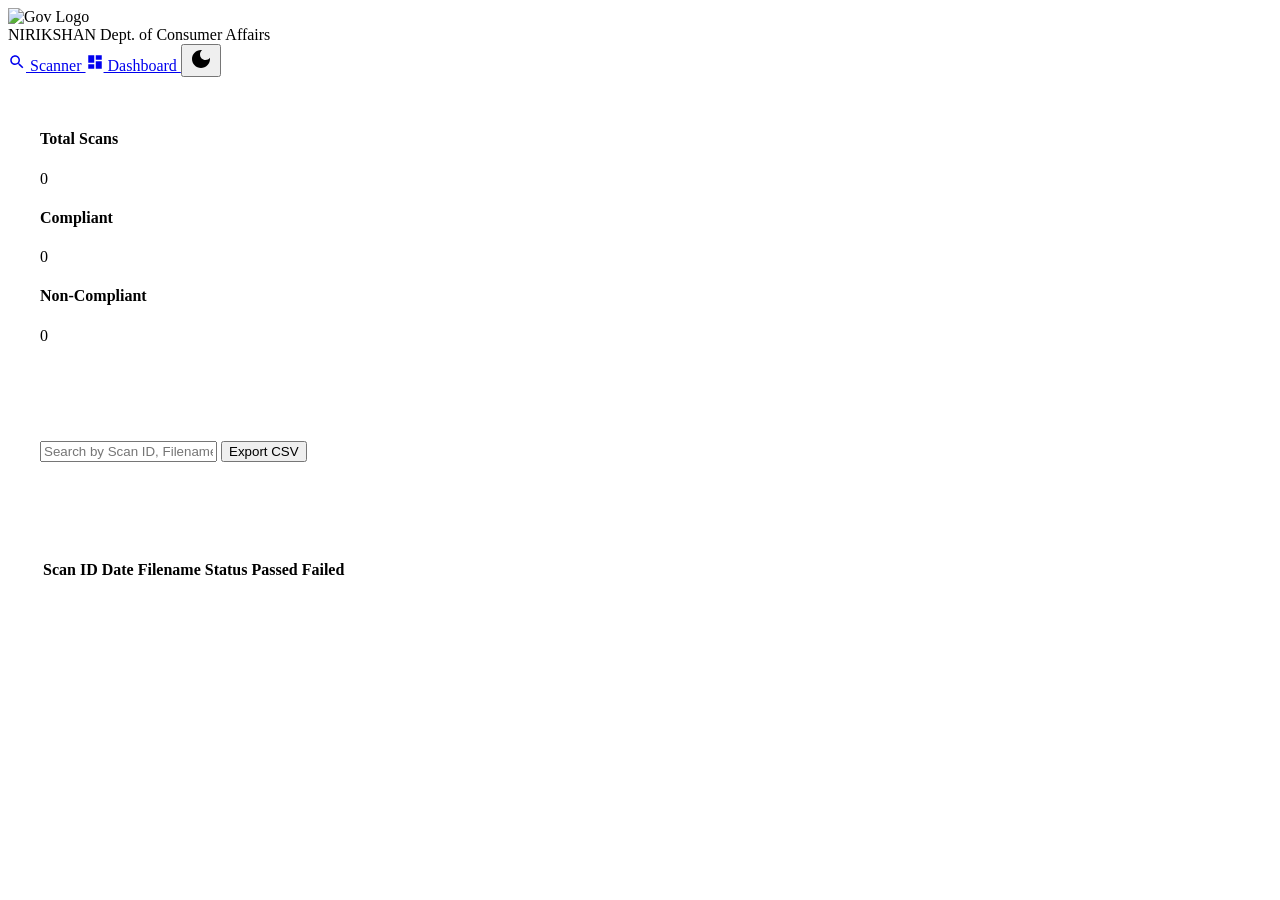
==== web/templates/dashboard.html @ 4156d09a "Update Nirikshan codebase with full working features, mobile support, and dark/light UI" ====
<!DOCTYPE html>
<html lang="en">
<head>
    <meta charset="UTF-8">
    <meta name="viewport" content="width=device-width, initial-scale=1.0">
    <title>NIRIKSHAN - Dashboard</title>
    <!-- Favicon -->
    <link rel="icon" type="image/svg+xml" href="data:image/svg+xml,<svg xmlns='http://www.w3.org/2000/svg' viewBox='0 0 24 24'><path fill='%2300f2fe' d='M12 1L3 5v6c0 5.55 3.84 10.74 9 12 5.16-1.26 9-6.45 9-12V5l-9-4zm-2 16l-4-4 1.41-1.41L10 14.17l6.59-6.59L18 9l-8 8z'/></svg>">
    <link rel="stylesheet" href="/static/css/styles.css">
</head>
<body>
    <!-- Abstract Background for Glassmorphism Depth -->
    <div class="bg-animation">
        <div class="blob blob-1"></div>
        <div class="blob blob-2"></div>
    </div>

    <nav class="navbar">
        <div class="brand-container">
            <img src="https://upload.wikimedia.org/wikipedia/commons/5/55/Emblem_of_India.svg" alt="Gov Logo" class="gov-logo">
            <div class="brand-text">
                <span class="brand-title">NIRIKSHAN</span>
                <span class="brand-subtitle">Dept. of Consumer Affairs</span>
            </div>
        </div>
        <div class="nav-links">
            <a href="/">
                <span class="icon"><svg width="18" height="18" fill="currentColor" viewBox="0 0 24 24"><path d="M15.5 14h-.79l-.28-.27C15.41 12.59 16 11.11 16 9.5 16 5.91 13.09 3 9.5 3S3 5.91 3 9.5 5.91 16 9.5 16c1.61 0 3.09-.59 4.23-1.57l.27.28v.79l5 4.99L20.49 19l-4.99-5zm-6 0C7.01 14 5 11.99 5 9.5S7.01 5 9.5 5 14 7.01 14 9.5 11.99 14 9.5 14z"/></svg></span> Scanner
            </a>
            <a href="/dashboard" class="active">
                <span class="icon"><svg width="18" height="18" fill="currentColor" viewBox="0 0 24 24"><path d="M3 13h8V3H3v10zm0 8h8v-6H3v6zm10 0h8V11h-8v10zm0-18v6h8V3h-8z"/></svg></span> Dashboard
            </a>
            <button id="theme-toggle" class="theme-toggle-btn" title="Toggle Theme">
                <svg id="moon-icon" width="24" height="24" fill="currentColor" viewBox="0 0 24 24"><path d="M12 3c-4.97 0-9 4.03-9 9s4.03 9 9 9 9-4.03 9-9c0-.46-.04-.92-.1-1.36-.98 1.37-2.58 2.26-4.4 2.26-3.03 0-5.5-2.47-5.5-5.5 0-1.82.89-3.42 2.26-4.4-.44-.06-.9-.1-1.36-.1z"/></svg>
                <svg id="sun-icon" width="24" height="24" fill="currentColor" viewBox="0 0 24 24" style="display:none;"><path d="M12 7c-2.76 0-5 2.24-5 5s2.24 5 5 5 5-2.24 5-5-2.24-5-5-5zM2 13h2c.55 0 1-.45 1-1s-.45-1-1-1H2c-.55 0-1 .45-1 1s.45 1 1 1zm18 0h2c.55 0 1-.45 1-1s-.45-1-1-1h-2c-.55 0-1 .45-1 1s.45 1 1 1zM11 2v2c0 .55.45 1 1 1s1-.45 1-1V2c0-.55-.45-1-1-1s-1 .45-1 1zm0 18v2c0 .55.45 1 1 1s1-.45 1-1v-2c0-.55-.45-1-1-1s-1 .45-1 1zM5.99 4.58c-.39-.39-1.03-.39-1.41 0-.39.39-.39 1.03 0 1.41l1.06 1.06c.39.39 1.03.39 1.41 0 .39-.39.39-1.03 0-1.41L5.99 4.58zm12.37 12.37c-.39-.39-1.03-.39-1.41 0-.39.39-.39 1.03 0 1.41l1.06 1.06c.39.39 1.03.39 1.41 0 .39-.39.39-1.03 0-1.41l-1.06-1.06zm1.06-10.96c.39-.39.39-1.03 0-1.41-.39-.39-1.03-.39-1.41 0l-1.06 1.06c-.39.39-.39 1.03 0 1.41.39.39 1.03.39 1.41 0l1.06-1.06zM7.05 18.36c.39-.39.39-1.03 0-1.41-.39-.39-1.03-.39-1.41 0l-1.06 1.06c-.39.39-.39 1.03 0 1.41.39.39 1.03.39 1.41 0l1.06-1.06z"/></svg>
            </button>
        </div>
    </nav>
    <script>
        const body = document.body;
        const moon = document.getElementById('moon-icon');
        const sun = document.getElementById('sun-icon');
        if (localStorage.getItem('theme') === 'dark') {
            body.classList.add('dark-mode');
            moon.style.display = 'none'; sun.style.display = 'block';
        }
        document.getElementById('theme-toggle').addEventListener('click', () => {
            body.classList.toggle('dark-mode');
            if (body.classList.contains('dark-mode')) {
                localStorage.setItem('theme', 'dark');
                moon.style.display = 'none'; sun.style.display = 'block';
            } else {
                localStorage.setItem('theme', 'light');
                moon.style.display = 'block'; sun.style.display = 'none';
            }
        });
    </script>

    <main class="container">
        <section class="dashboard-stats glass-panel" style="padding: 2rem; margin-bottom: 2rem;">
            <div class="stats-grid">
                <div class="stat-card">
                    <h4>Total Scans</h4>
                    <span id="total-scans">0</span>
                </div>
                <div class="stat-card success-card">
                    <h4>Compliant</h4>
                    <span id="compliant-count">0</span>
                </div>
                <div class="stat-card error-card">
                    <h4>Non-Compliant</h4>
                    <span id="non-compliant-count">0</span>
                </div>
            </div>
        </section>

        <section class="controls-section glass-panel" style="padding: 2rem; margin-bottom: 2rem;">
            <div class="search-bar">
                <input type="text" id="search-input" placeholder="Search by Scan ID, Filename, or Status...">
                <button type="button" class="btn primary-btn" id="export-btn">Export CSV</button>
            </div>
        </section>

        <section class="records-section glass-panel" style="padding: 2rem;">
            <table class="records-table">
                <thead>
                    <tr>
                        <th>Scan ID</th>
                        <th>Date</th>
                        <th>Filename</th>
                        <th>Status</th>
                        <th>Passed</th>
                        <th>Failed</th>
                    </tr>
                </thead>
                <tbody id="records-tbody"></tbody>
            </table>
        </section>
    </main>

    <script src="/static/js/dashboard.js"></script>
</body>
</html>
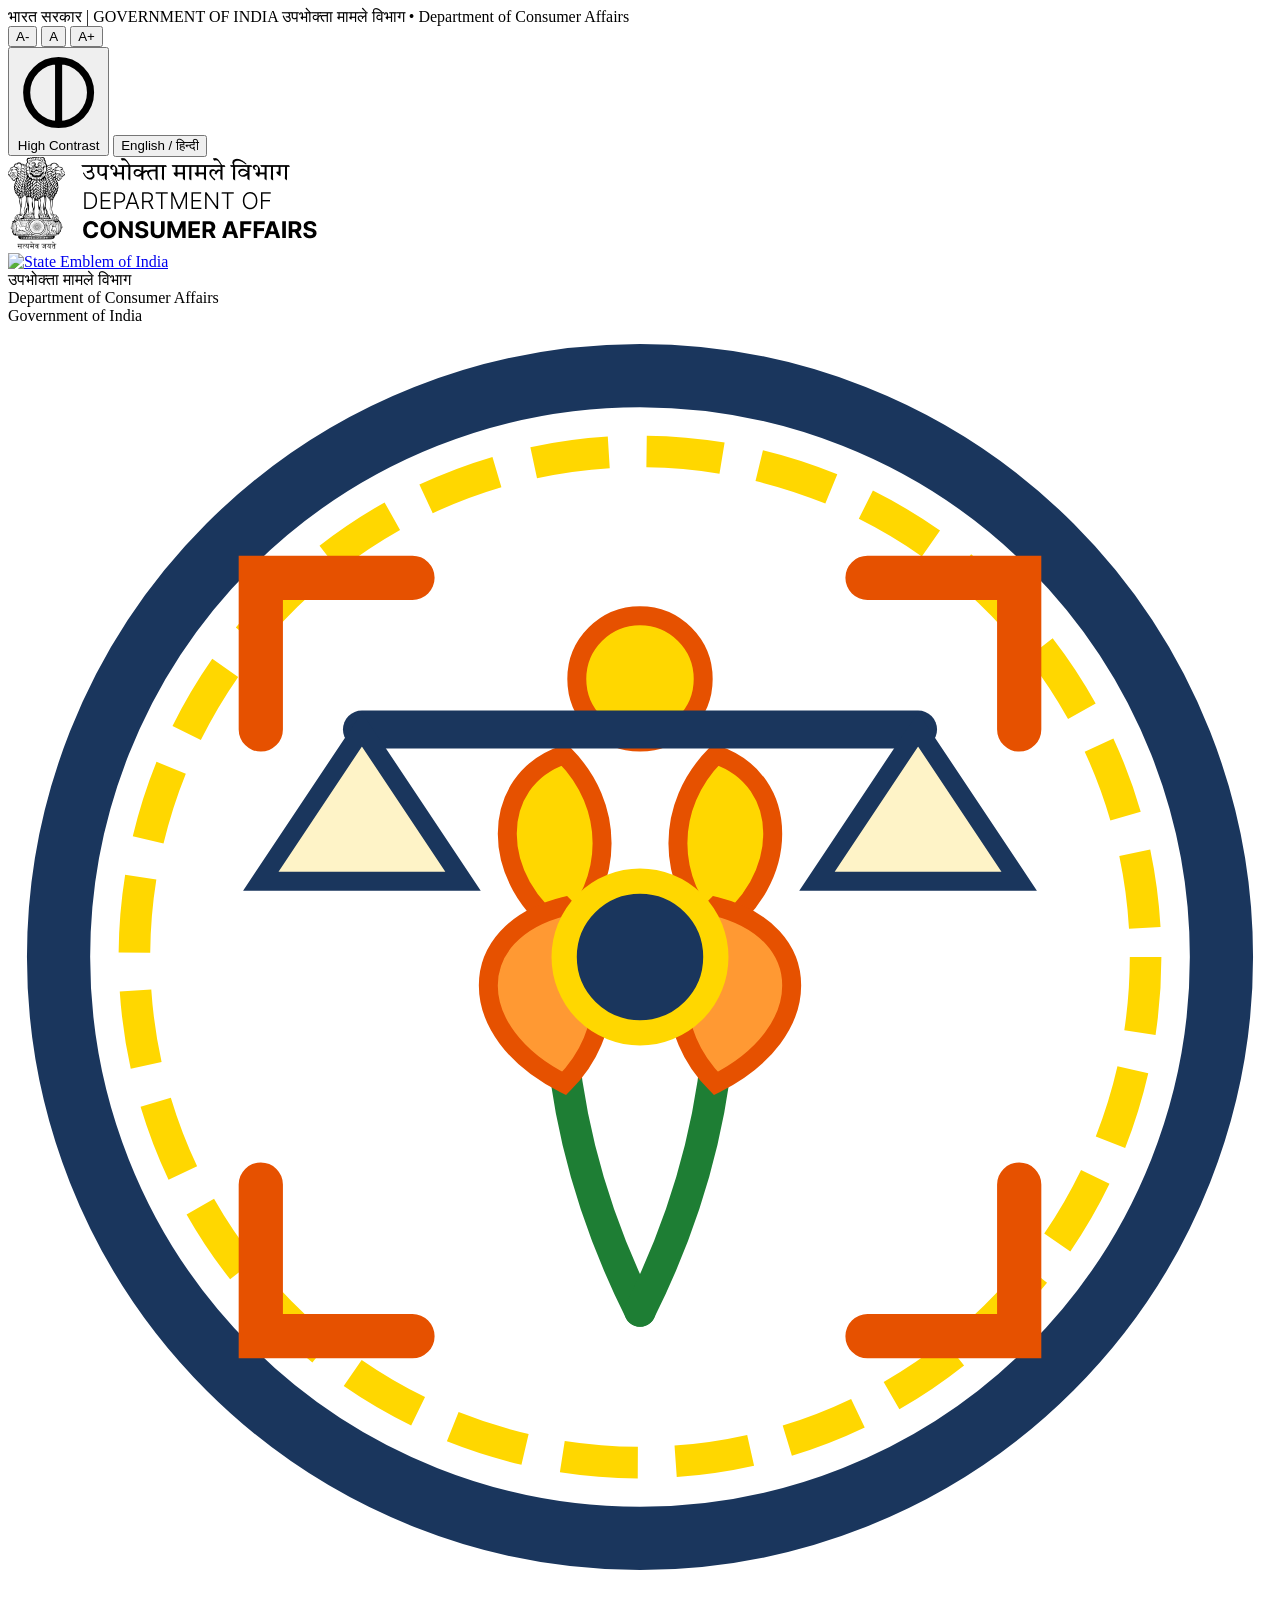
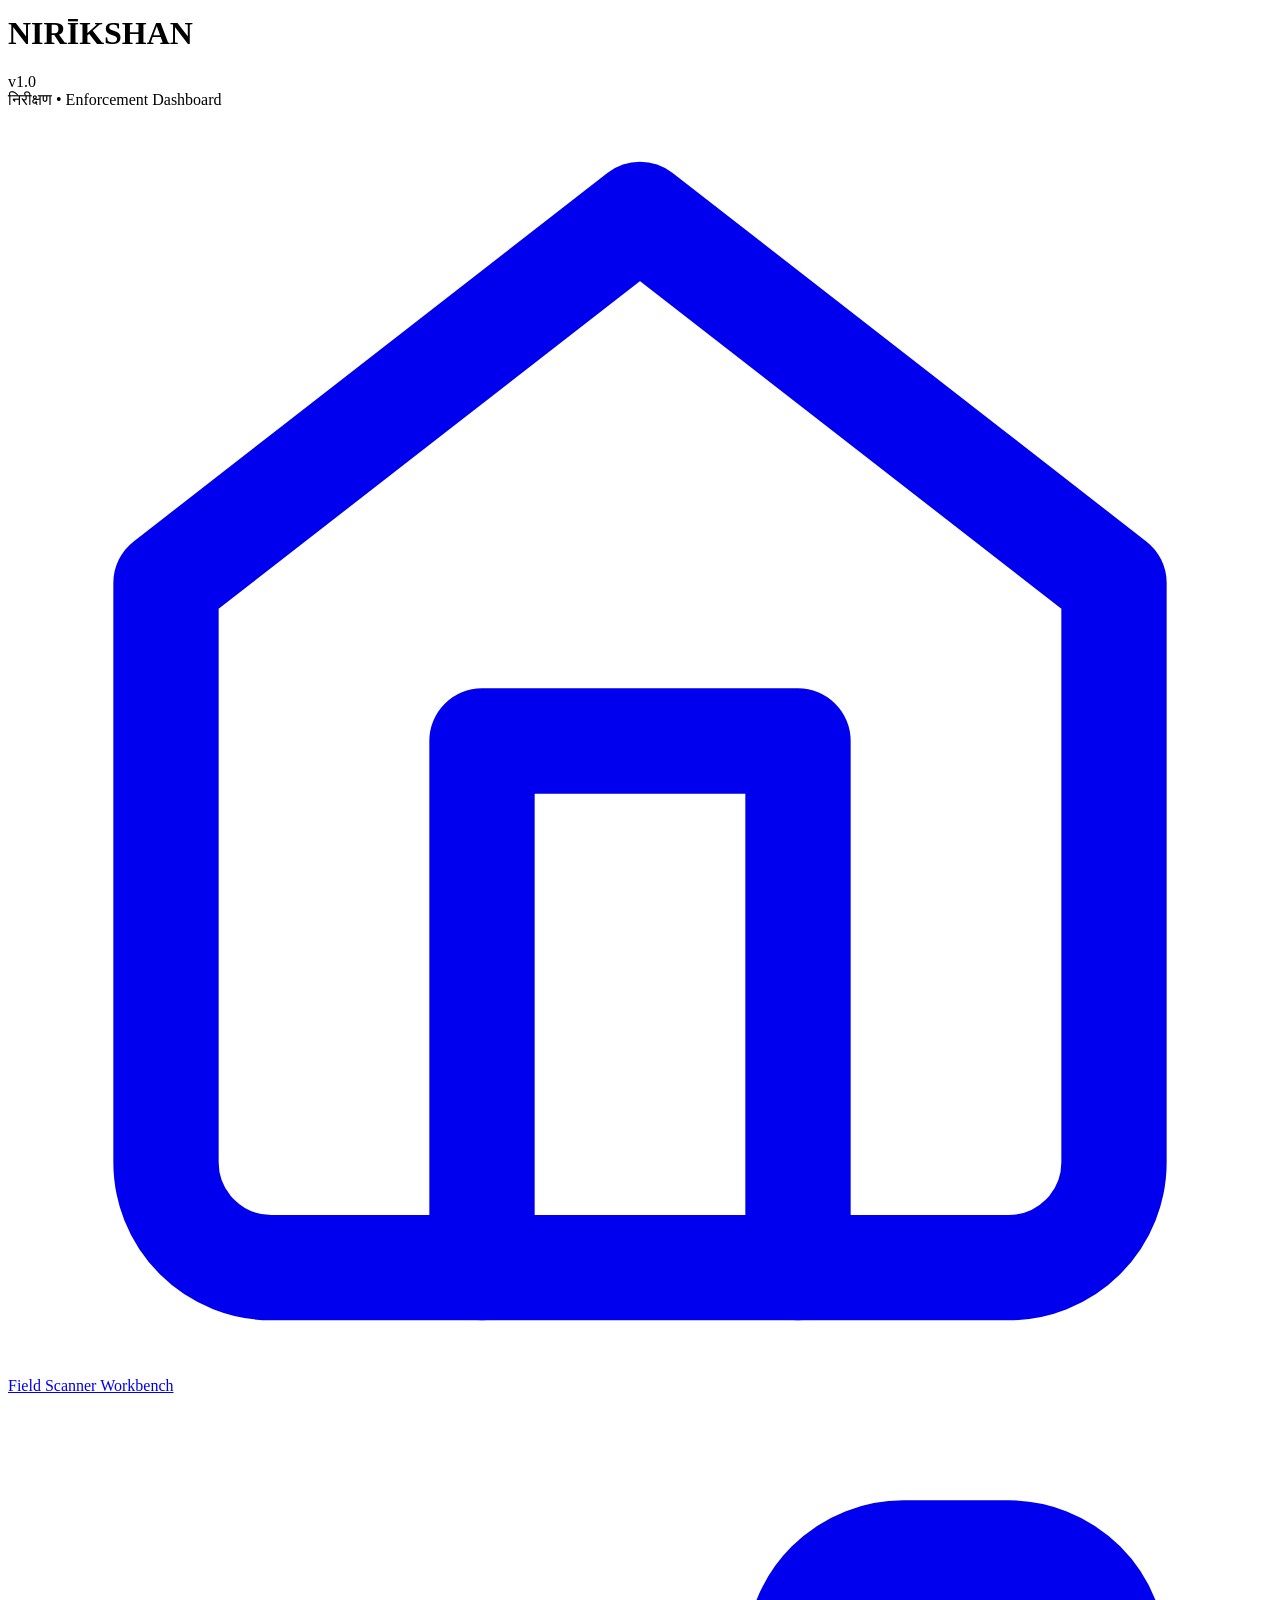
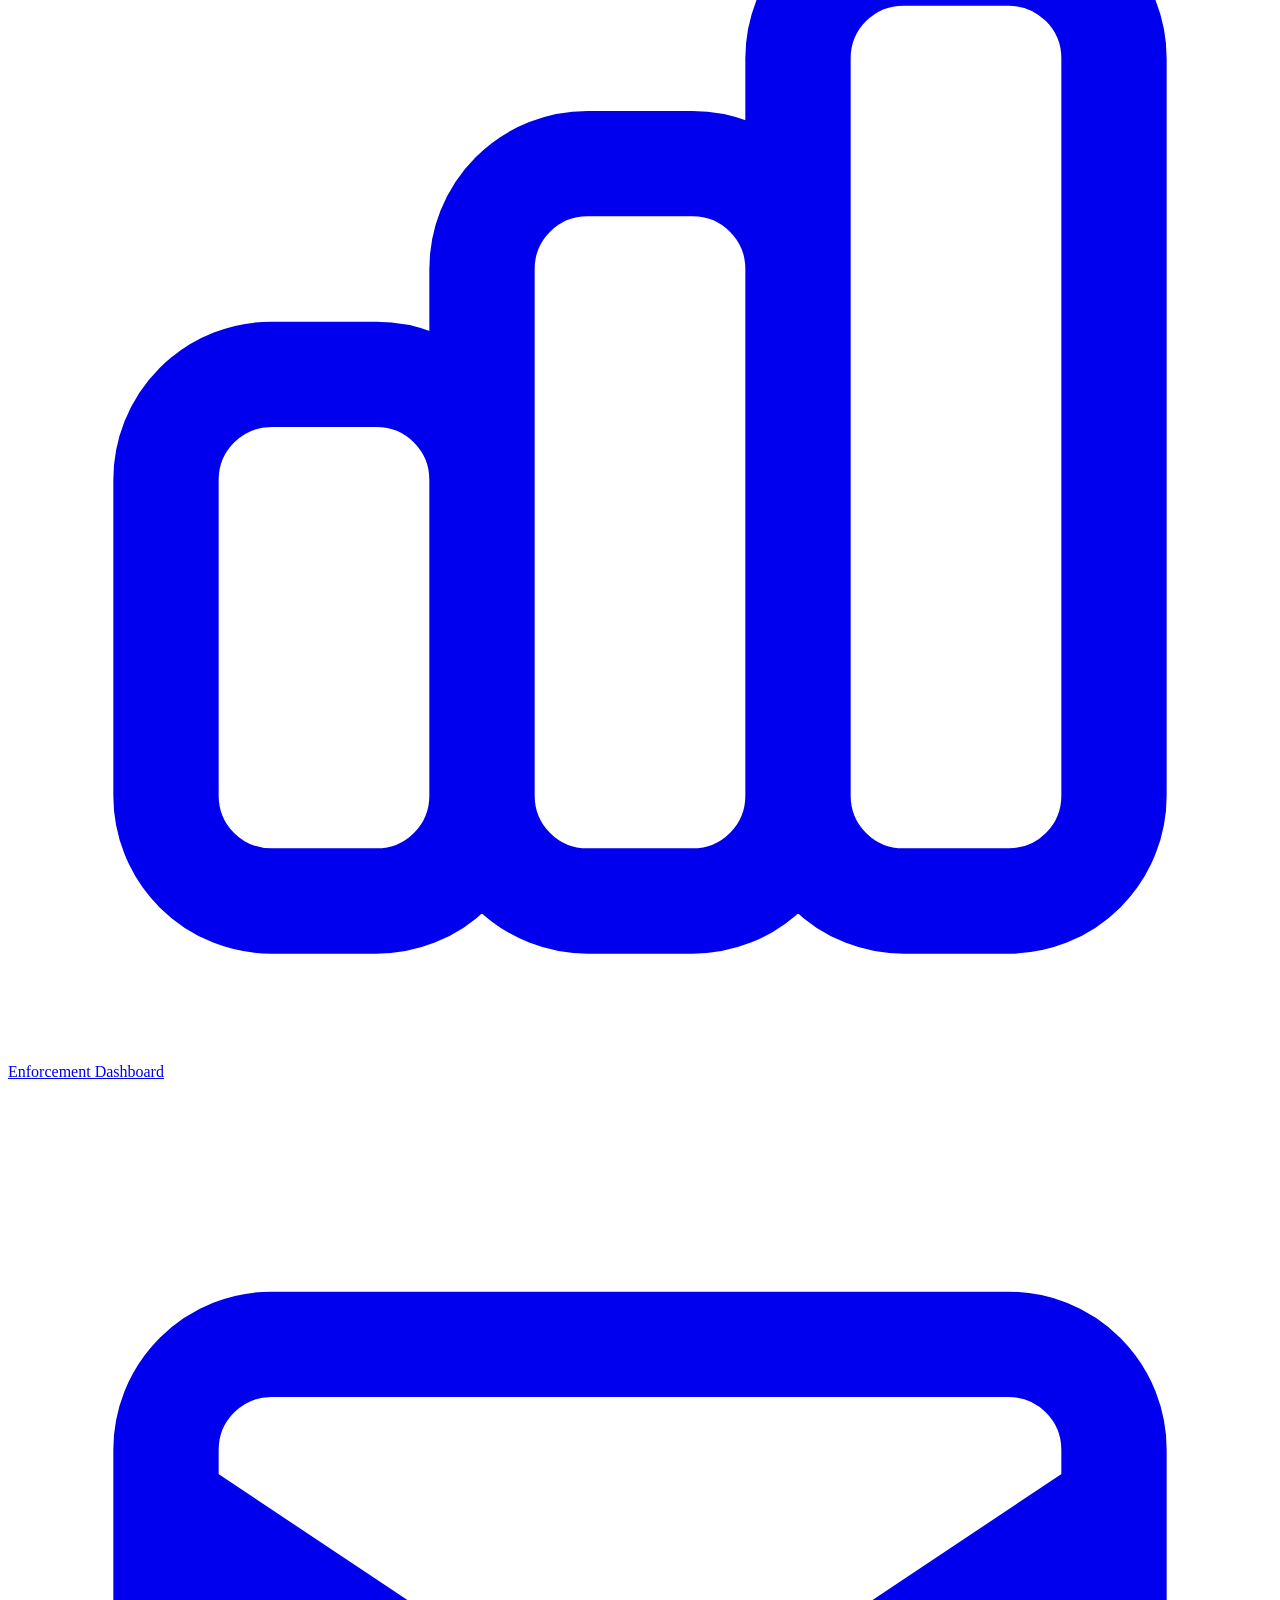
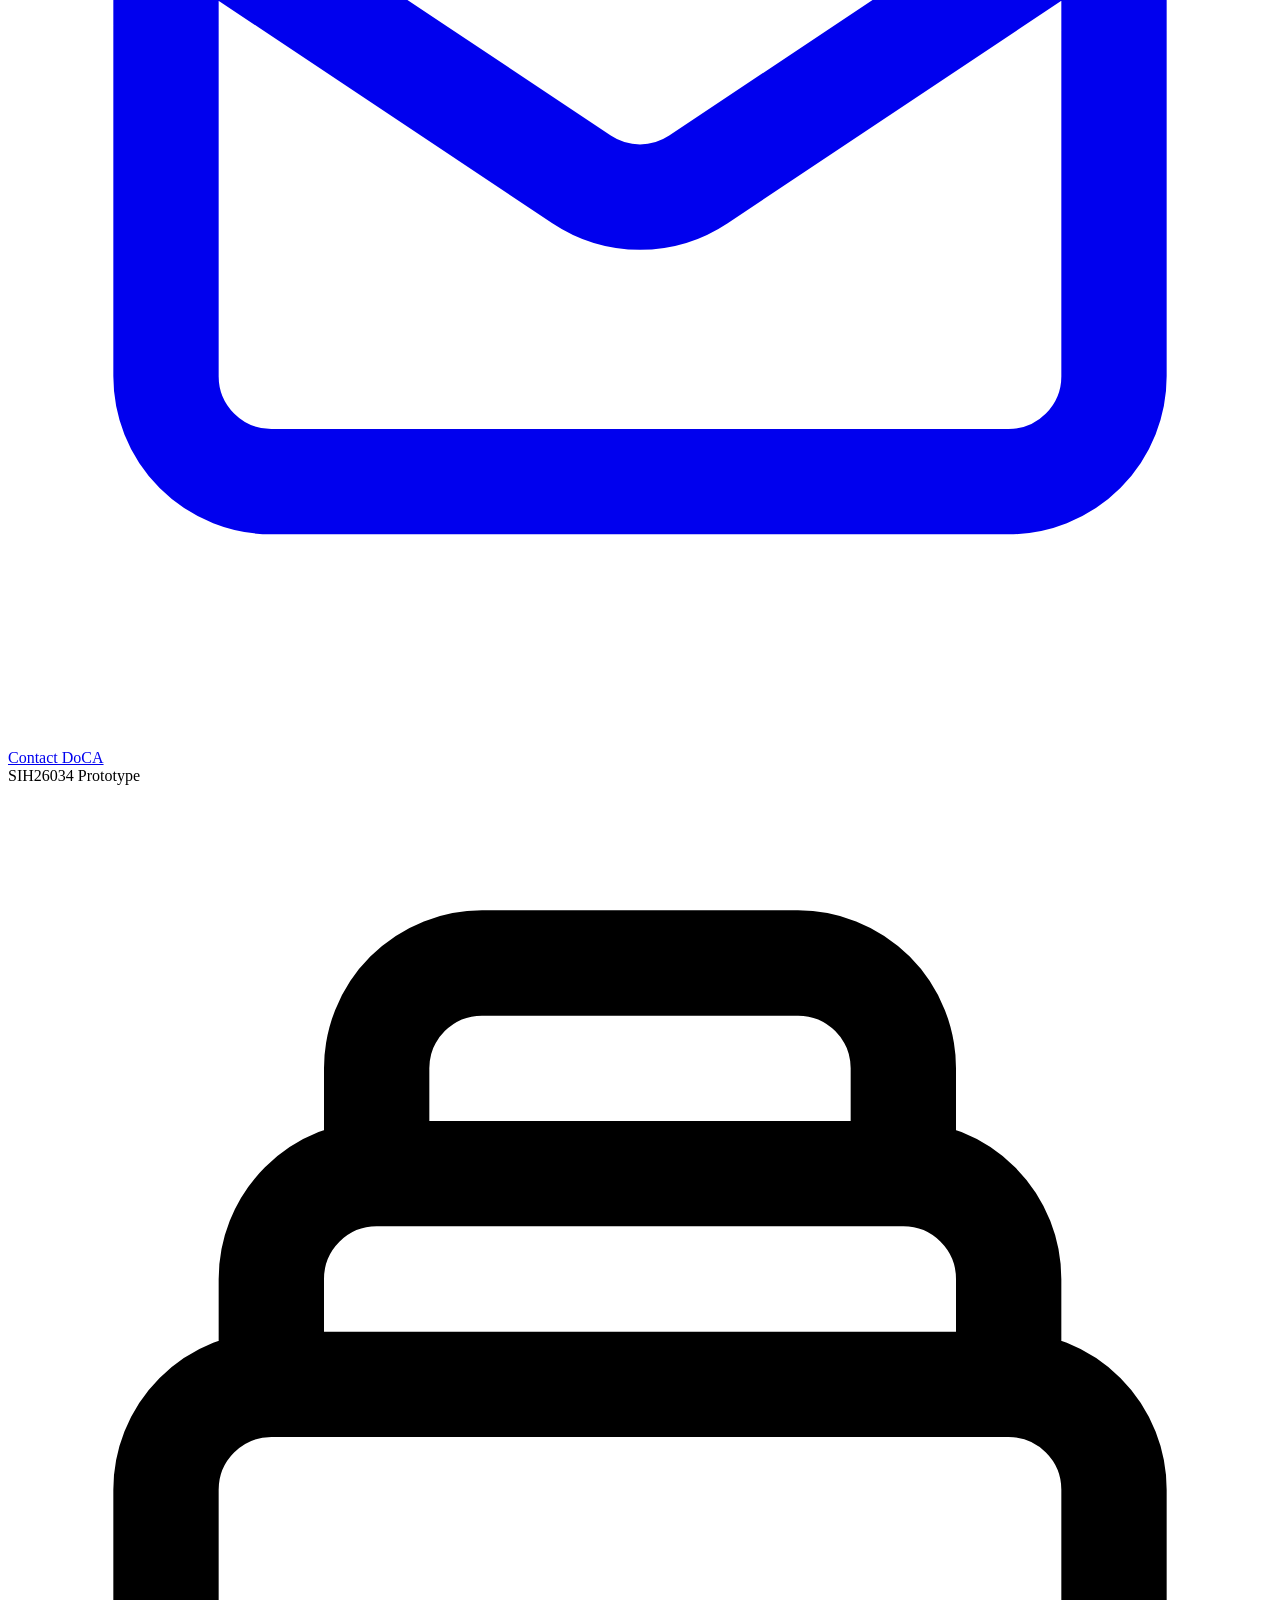
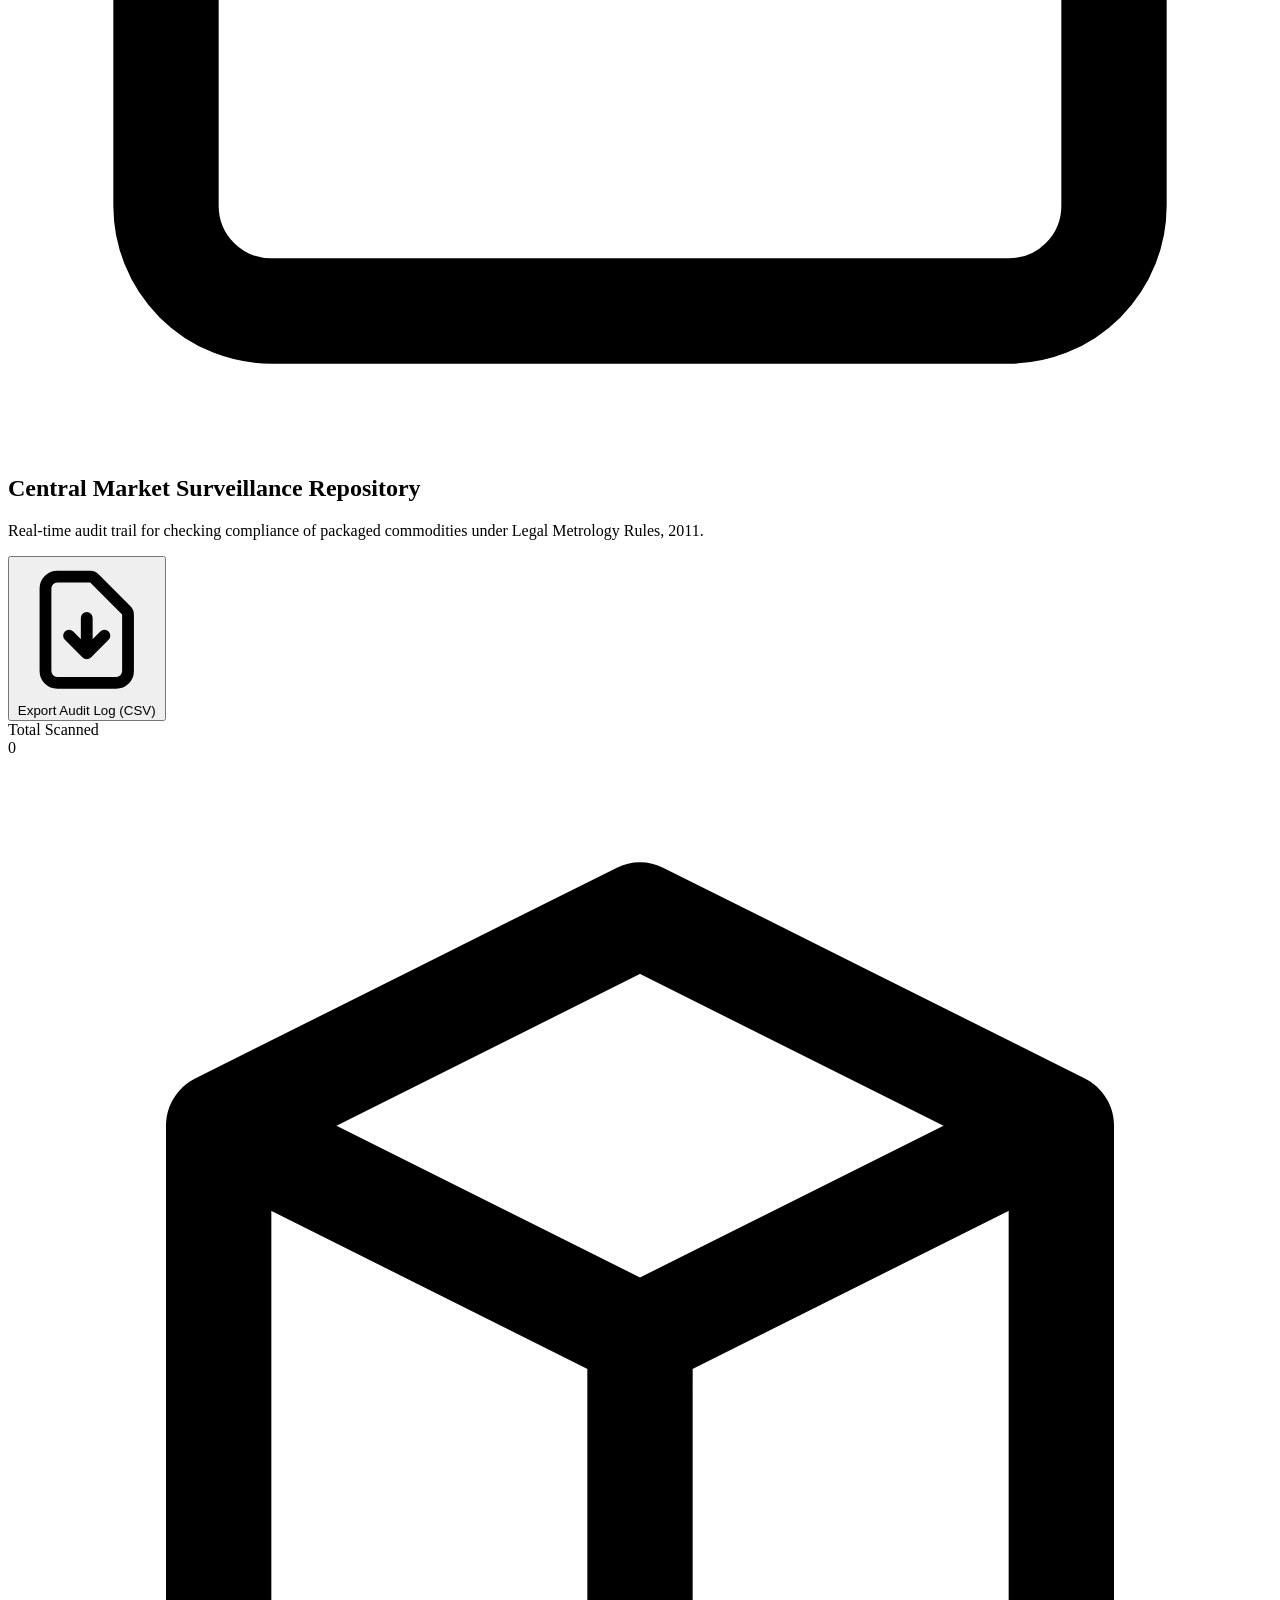
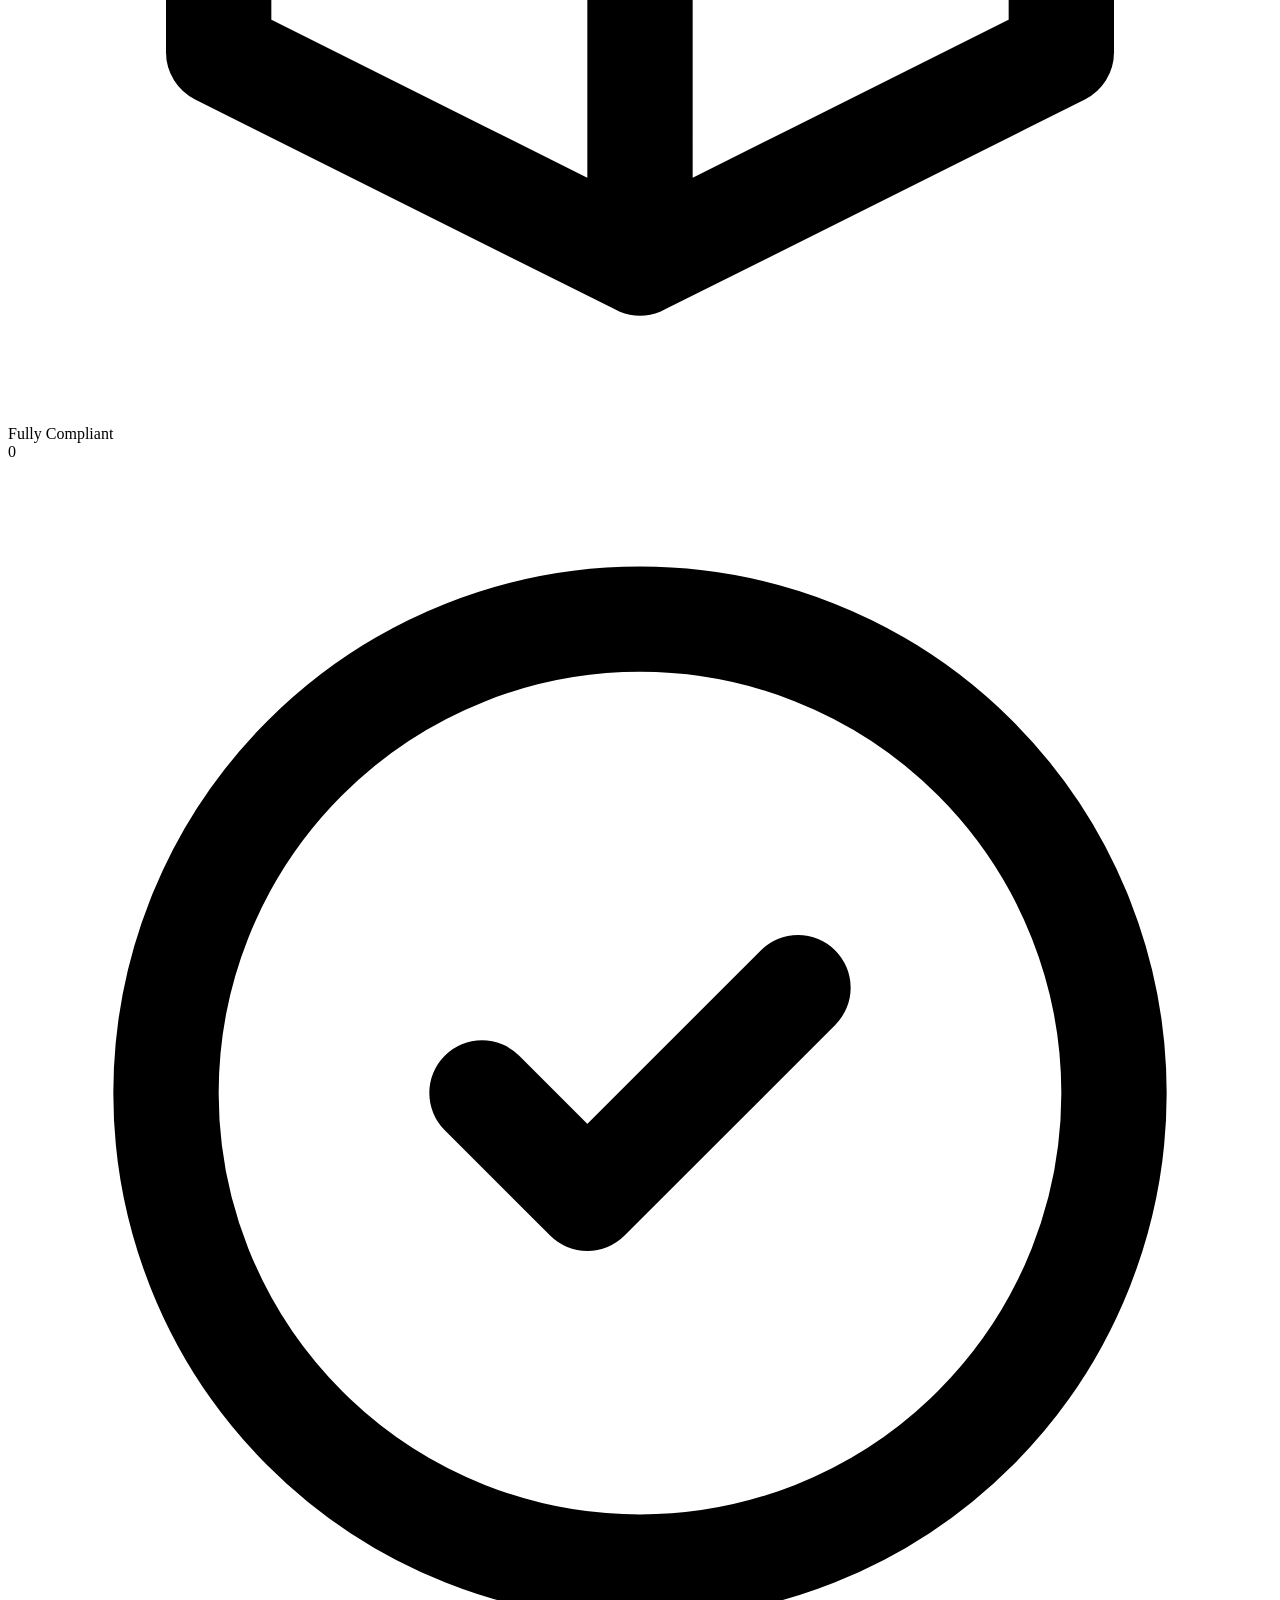
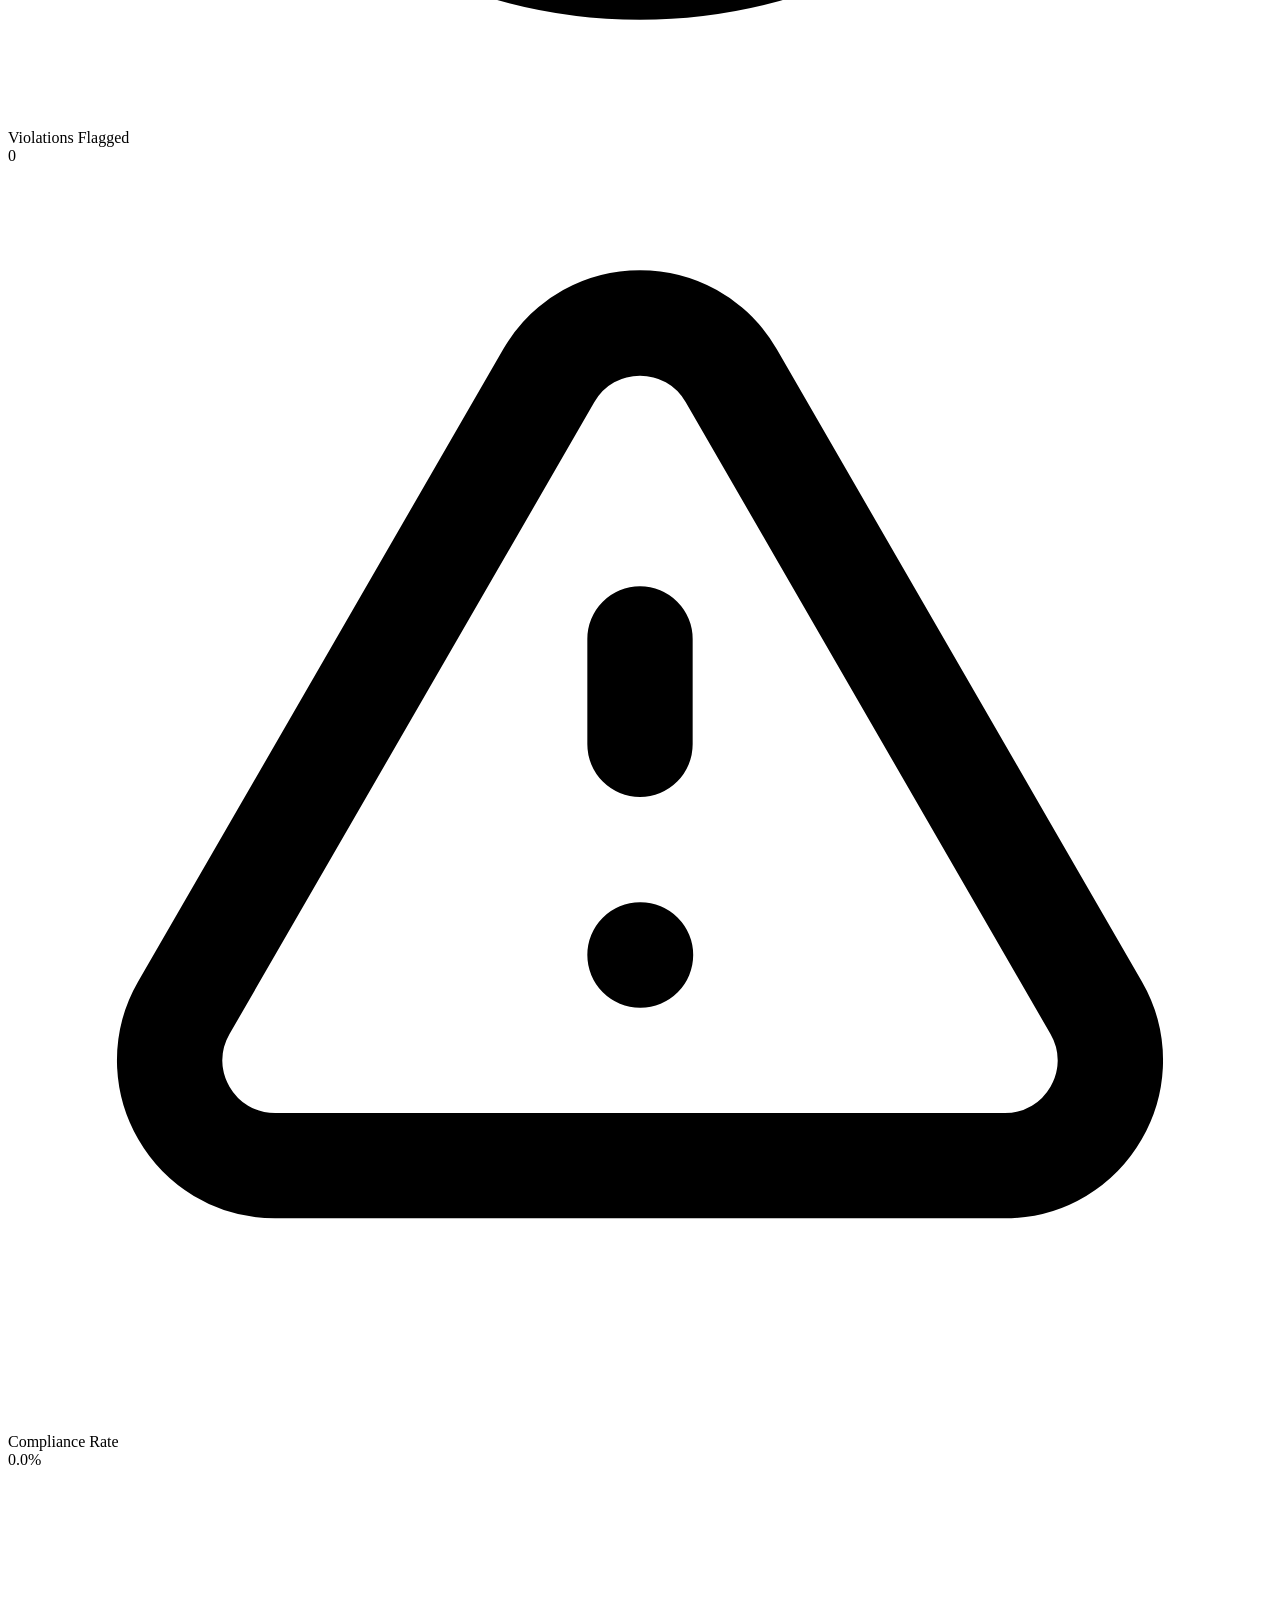
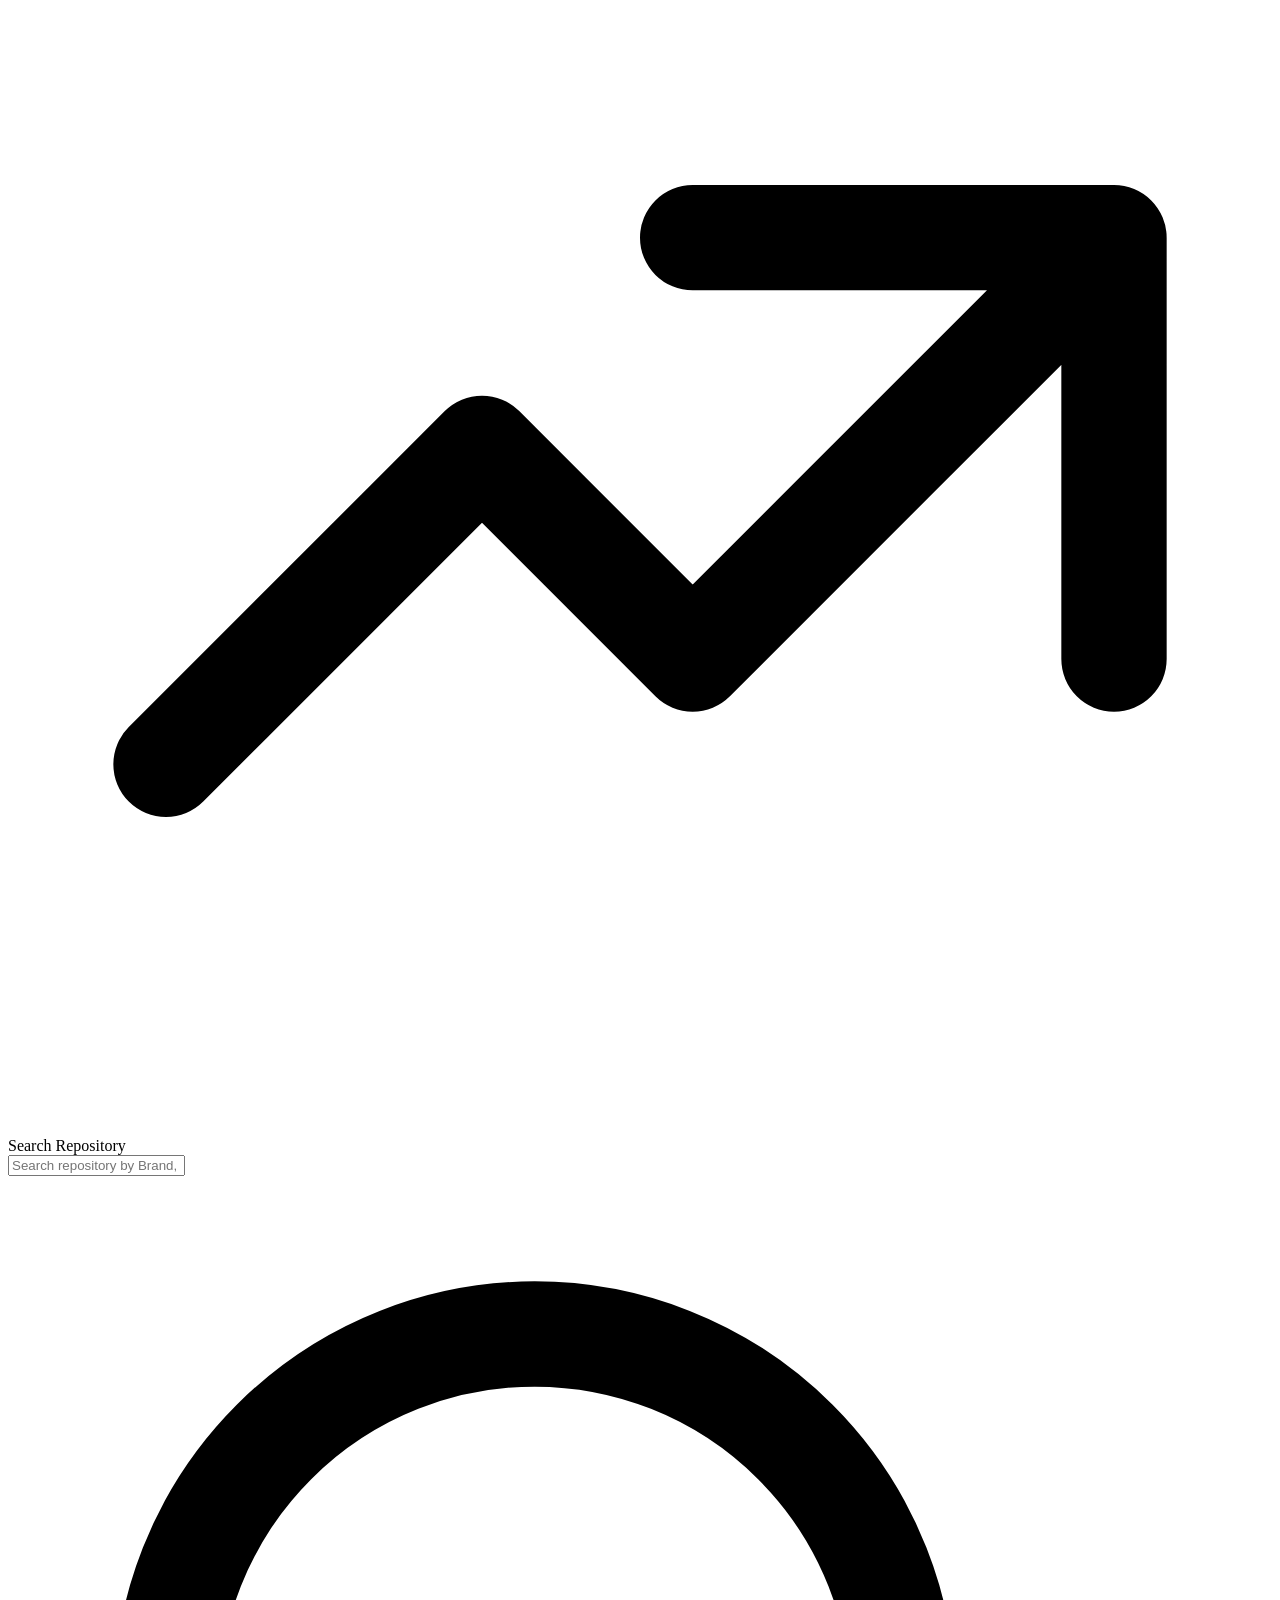
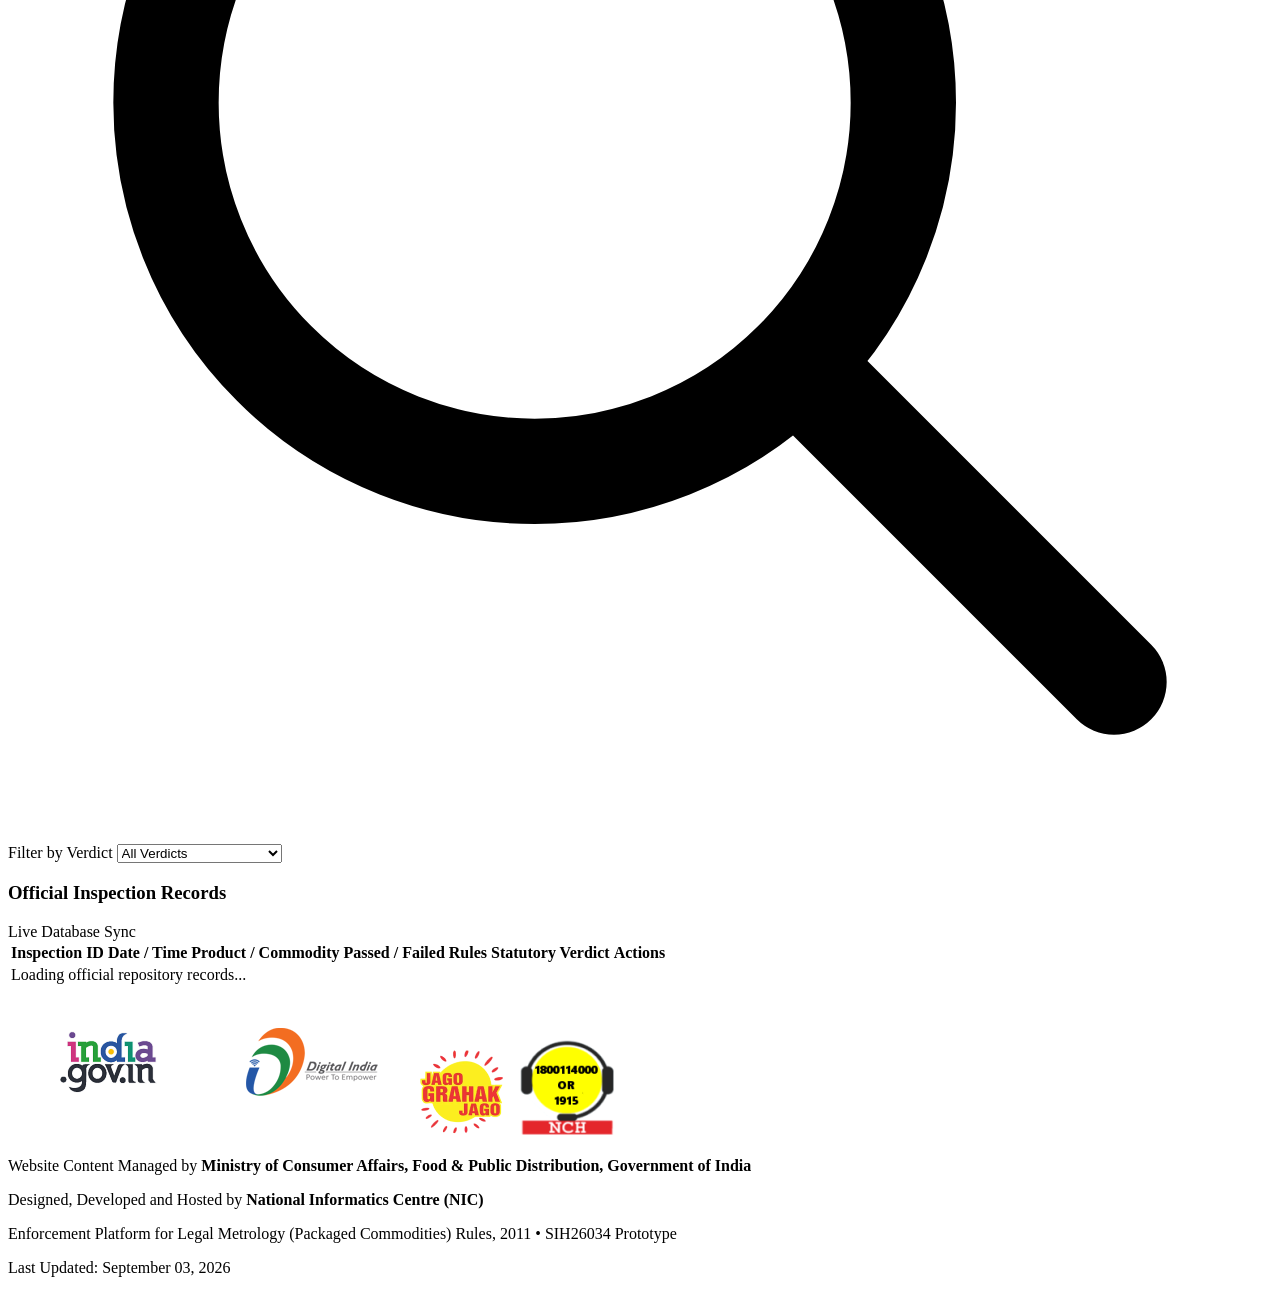
==== commit 9cfcfe16: "feat: DoCA government UI, CUDA GPU acceleration, dot-matrix OCR enhancement, and structured statutor" ====
--- a/web/templates/dashboard.html
+++ b/web/templates/dashboard.html
@@ -3,101 +3,298 @@
 <head>
     <meta charset="UTF-8">
     <meta name="viewport" content="width=device-width, initial-scale=1.0">
-    <title>NIRIKSHAN - Dashboard</title>
+    <title>Nirīkshan Dashboard — Checking Compliance of Packaged Commodities</title>
     <!-- Favicon -->
-    <link rel="icon" type="image/svg+xml" href="data:image/svg+xml,<svg xmlns='http://www.w3.org/2000/svg' viewBox='0 0 24 24'><path fill='%2300f2fe' d='M12 1L3 5v6c0 5.55 3.84 10.74 9 12 5.16-1.26 9-6.45 9-12V5l-9-4zm-2 16l-4-4 1.41-1.41L10 14.17l6.59-6.59L18 9l-8 8z'/></svg>">
+    <link rel="icon" type="image/png" href="/assets/Logo.png">
+    <!-- Tailwind CSS via CDN -->
+    <script src="https://cdn.tailwindcss.com"></script>
     <link rel="stylesheet" href="/static/css/styles.css">
 </head>
-<body>
-    <!-- Abstract Background for Glassmorphism Depth -->
-    <div class="bg-animation">
-        <div class="blob blob-1"></div>
-        <div class="blob blob-2"></div>
+<body class="font-sans antialiased bg-[#F8FAFC] text-[#1E293B]">
+
+    <!-- ==========================================================================
+         1. GLOBAL MULTI-TIER HEADER (Clean, Professional, Highly Responsive)
+         ========================================================================== -->
+    
+    <!-- Tier 1: Topmost Accessibility Bar (Solid Dark Slate #0F172A) -->
+    <header class="top-utility-bar px-4 py-1.5 text-xs font-semibold no-print bg-[#0F172A] text-white">
+        <div class="max-w-7xl mx-auto flex flex-wrap justify-between items-center gap-2">
+            <div class="flex items-center gap-3 text-gray-200">
+                <span class="tracking-wide font-bold text-[#FFD700]">भारत सरकार</span>
+                <span class="text-gray-400">|</span>
+                <span class="tracking-wide">GOVERNMENT OF INDIA</span>
+                <span class="hidden md:inline border-l border-gray-700 h-3"></span>
+                <span class="hidden md:inline text-gray-300">उपभोक्ता मामले विभाग • Department of Consumer Affairs</span>
+            </div>
+            <div class="flex items-center gap-3">
+                <div class="flex items-center bg-gray-900 rounded border border-gray-700 px-1">
+                    <button onclick="setFontSize('sm')" class="px-1.5 py-0.5 hover:text-[#FFD700]">A-</button>
+                    <button onclick="setFontSize('md')" class="px-1.5 py-0.5 hover:text-[#FFD700]">A</button>
+                    <button onclick="setFontSize('lg')" class="px-1.5 py-0.5 hover:text-[#FFD700]">A+</button>
+                </div>
+                <button onclick="toggleHighContrast()" class="flex items-center gap-1 bg-gray-900 border border-gray-700 px-2 py-0.5 rounded hover:text-[#FFD700]">
+                    <svg class="w-3.5 h-3.5" fill="none" stroke="currentColor" viewBox="0 0 24 24"><path stroke-linecap="round" stroke-linejoin="round" stroke-width="2" d="M12 3v18m0-18a9 9 0 000 18M12 3a9 9 0 010 18"/></svg>
+                    <span class="hidden sm:inline">High Contrast</span>
+                </button>
+                <button id="lang-btn" onclick="toggleLanguage()" class="bg-[#1A365D] border border-blue-400 text-white px-2 py-0.5 rounded font-bold text-[11px]">
+                    English / हिन्दी
+                </button>
+            </div>
+        </div>
+    </header>
+
+    <!-- Tier 2: Main Institutional Header (Clean White Bar) -->
+    <div class="bg-white border-b-2 border-gray-200 py-3.5 px-4 md:px-8 shadow-sm no-print">
+        <div class="max-w-7xl mx-auto flex flex-col sm:flex-row justify-between items-center gap-4">
+            
+            <!-- LEFT: Official Department of Consumer Affairs & State Emblem -->
+            <div class="flex items-center gap-3 sm:gap-4 flex-shrink-0">
+                <a href="https://doca.gov.in" target="_blank" rel="noopener noreferrer" 
+                   class="flex items-center gap-3 group" title="Visit Official Department of Consumer Affairs Portal (doca.gov.in)">
+                    <img src="/assets/Logo.png" alt="Department of Consumer Affairs Official Seal" 
+                         class="h-12 sm:h-14 md:h-16 w-auto animated-top-logo flex-shrink-0 transition transform group-hover:scale-105" />
+                    <div class="h-10 border-l-2 border-gray-300"></div>
+                    <img src="https://upload.wikimedia.org/wikipedia/commons/5/55/Emblem_of_India.svg" alt="State Emblem of India" 
+                         class="h-10 sm:h-12 w-auto flex-shrink-0" />
+                </a>
+                <div class="text-left leading-tight hidden sm:block">
+                    <div class="text-xs font-black text-[#1A365D] tracking-wider uppercase">उपभोक्ता मामले विभाग</div>
+                    <div class="text-[11px] font-bold text-gray-800">Department of Consumer Affairs</div>
+                    <div class="text-[10px] text-gray-500 font-semibold">Government of India</div>
+                </div>
+            </div>
+
+            <!-- RIGHT: NIRIKSHAN Core Application Identity -->
+            <div class="flex items-center gap-3 sm:gap-4 flex-shrink-0">
+                <div class="relative p-1 bg-gradient-to-tr from-[#1A365D] via-[#FFD700] to-[#E65100] rounded-full shadow-md ring-2 ring-yellow-400/30 flex-shrink-0">
+                    <svg class="h-11 w-11 sm:h-13 sm:w-13 md:h-14 md:w-14 bg-white rounded-full p-1" viewBox="0 0 100 100" fill="none" xmlns="http://www.w3.org/2000/svg">
+                        <circle cx="50" cy="50" r="46" stroke="#1A365D" stroke-width="5" fill="#FFFFFF" />
+                        <circle cx="50" cy="50" r="40" stroke="#FFD700" stroke-width="2.5" stroke-dasharray="6 3" class="svg-animated-ring" />
+                        <g class="svg-animated-reticle">
+                            <path d="M 20 32 L 20 20 L 32 20" stroke="#E65100" stroke-width="3.5" stroke-linecap="round" />
+                            <path d="M 80 32 L 80 20 L 68 20" stroke="#E65100" stroke-width="3.5" stroke-linecap="round" />
+                            <path d="M 20 68 L 20 80 L 32 80" stroke="#E65100" stroke-width="3.5" stroke-linecap="round" />
+                            <path d="M 80 68 L 80 80 L 68 80" stroke="#E65100" stroke-width="3.5" stroke-linecap="round" />
+                        </g>
+                        <path d="M 50 78 Q 42 62 44 45" stroke="#1E7E34" stroke-width="2.5" stroke-linecap="round" fill="none" />
+                        <path d="M 50 78 Q 58 62 56 45" stroke="#1E7E34" stroke-width="2.5" stroke-linecap="round" fill="none" />
+                        <path d="M 44 48 C 38 44 38 36 44 34 C 48 38 48 44 44 48 Z" fill="#FFD700" stroke="#E65100" stroke-width="1.5" />
+                        <path d="M 56 48 C 62 44 62 36 56 34 C 52 38 52 44 56 48 Z" fill="#FFD700" stroke="#E65100" stroke-width="1.5" />
+                        <path d="M 44 60 C 36 56 36 48 44 46 C 48 50 48 56 44 60 Z" fill="#FF9933" stroke="#E65100" stroke-width="1.5" />
+                        <path d="M 56 60 C 64 56 64 48 56 46 C 52 50 52 56 56 60 Z" fill="#FF9933" stroke="#E65100" stroke-width="1.5" />
+                        <circle cx="50" cy="28" r="5" fill="#FFD700" stroke="#E65100" stroke-width="1.5" />
+                        <path d="M 28 32 L 72 32" stroke="#1A365D" stroke-width="3" stroke-linecap="round" />
+                        <path d="M 28 32 L 20 44 L 36 44 Z" stroke="#1A365D" stroke-width="1.5" fill="#FEF3C7" />
+                        <path d="M 72 32 L 64 44 L 80 44 Z" stroke="#1A365D" stroke-width="1.5" fill="#FEF3C7" />
+                        <circle cx="50" cy="50" r="6" fill="#1A365D" stroke="#FFD700" stroke-width="2" />
+                    </svg>
+                </div>
+                
+                <div class="text-left">
+                    <div class="flex items-center gap-2">
+                        <h1 class="text-2xl sm:text-3xl font-black text-[#1A365D] tracking-widest">NIRĪKSHAN</h1>
+                        <span class="rounded bg-[#1A365D] px-2 py-0.5 text-[10px] font-extrabold text-[#FFD700] border border-[#FFD700]/40 shadow-sm">v1.0</span>
+                    </div>
+                    <div class="text-[11px] font-bold text-[#E65100]">निरीक्षण • Enforcement Dashboard</div>
+                </div>
+            </div>
+
+        </div>
     </div>
 
-    <nav class="navbar">
-        <div class="brand-container">
-            <img src="https://upload.wikimedia.org/wikipedia/commons/5/55/Emblem_of_India.svg" alt="Gov Logo" class="gov-logo">
-            <div class="brand-text">
-                <span class="brand-title">NIRIKSHAN</span>
-                <span class="brand-subtitle">Dept. of Consumer Affairs</span>
-            </div>
-        </div>
-        <div class="nav-links">
-            <a href="/">
-                <span class="icon"><svg width="18" height="18" fill="currentColor" viewBox="0 0 24 24"><path d="M15.5 14h-.79l-.28-.27C15.41 12.59 16 11.11 16 9.5 16 5.91 13.09 3 9.5 3S3 5.91 3 9.5 5.91 16 9.5 16c1.61 0 3.09-.59 4.23-1.57l.27.28v.79l5 4.99L20.49 19l-4.99-5zm-6 0C7.01 14 5 11.99 5 9.5S7.01 5 9.5 5 14 7.01 14 9.5 11.99 14 9.5 14z"/></svg></span> Scanner
-            </a>
-            <a href="/dashboard" class="active">
-                <span class="icon"><svg width="18" height="18" fill="currentColor" viewBox="0 0 24 24"><path d="M3 13h8V3H3v10zm0 8h8v-6H3v6zm10 0h8V11h-8v10zm0-18v6h8V3h-8z"/></svg></span> Dashboard
-            </a>
-            <button id="theme-toggle" class="theme-toggle-btn" title="Toggle Theme">
-                <svg id="moon-icon" width="24" height="24" fill="currentColor" viewBox="0 0 24 24"><path d="M12 3c-4.97 0-9 4.03-9 9s4.03 9 9 9 9-4.03 9-9c0-.46-.04-.92-.1-1.36-.98 1.37-2.58 2.26-4.4 2.26-3.03 0-5.5-2.47-5.5-5.5 0-1.82.89-3.42 2.26-4.4-.44-.06-.9-.1-1.36-.1z"/></svg>
-                <svg id="sun-icon" width="24" height="24" fill="currentColor" viewBox="0 0 24 24" style="display:none;"><path d="M12 7c-2.76 0-5 2.24-5 5s2.24 5 5 5 5-2.24 5-5-2.24-5-5-5zM2 13h2c.55 0 1-.45 1-1s-.45-1-1-1H2c-.55 0-1 .45-1 1s.45 1 1 1zm18 0h2c.55 0 1-.45 1-1s-.45-1-1-1h-2c-.55 0-1 .45-1 1s.45 1 1 1zM11 2v2c0 .55.45 1 1 1s1-.45 1-1V2c0-.55-.45-1-1-1s-1 .45-1 1zm0 18v2c0 .55.45 1 1 1s1-.45 1-1v-2c0-.55-.45-1-1-1s-1 .45-1 1zM5.99 4.58c-.39-.39-1.03-.39-1.41 0-.39.39-.39 1.03 0 1.41l1.06 1.06c.39.39 1.03.39 1.41 0 .39-.39.39-1.03 0-1.41L5.99 4.58zm12.37 12.37c-.39-.39-1.03-.39-1.41 0-.39.39-.39 1.03 0 1.41l1.06 1.06c.39.39 1.03.39 1.41 0 .39-.39.39-1.03 0-1.41l-1.06-1.06zm1.06-10.96c.39-.39.39-1.03 0-1.41-.39-.39-1.03-.39-1.41 0l-1.06 1.06c-.39.39-.39 1.03 0 1.41.39.39 1.03.39 1.41 0l1.06-1.06zM7.05 18.36c.39-.39.39-1.03 0-1.41-.39-.39-1.03-.39-1.41 0l-1.06 1.06c-.39.39-.39 1.03 0 1.41.39.39 1.03.39 1.41 0l1.06-1.06z"/></svg>
-            </button>
+    <!-- Tier 3: Primary Navigation Bar -->
+    <nav class="main-header-nav no-print shadow-md">
+        <div class="max-w-7xl mx-auto flex flex-wrap items-center justify-between px-2 sm:px-4">
+            <div class="flex items-center flex-wrap">
+                <a href="/" class="nav-link-item">
+                    <svg class="w-4 h-4" fill="none" stroke="currentColor" viewBox="0 0 24 24"><path stroke-linecap="round" stroke-linejoin="round" stroke-width="2" d="M3 9l9-7 9 7v11a2 2 0 01-2 2H5a2 2 0 01-2-2V9z"/><path stroke-linecap="round" stroke-linejoin="round" stroke-width="2" d="M9 22V12h6v10"/></svg>
+                    <span>Field Scanner Workbench</span>
+                </a>
+                <a href="/dashboard" class="nav-link-item active">
+                    <svg class="w-4 h-4 text-[#FFD700]" fill="none" stroke="currentColor" viewBox="0 0 24 24"><path stroke-linecap="round" stroke-linejoin="round" stroke-width="2" d="M9 19v-6a2 2 0 00-2-2H5a2 2 0 00-2 2v6a2 2 0 002 2h2a2 2 0 002-2zm0 0V9a2 2 0 012-2h2a2 2 0 012 2v10m-6 0a2 2 0 002 2h2a2 2 0 002-2m0 0V5a2 2 0 012-2h2a2 2 0 012 2v14a2 2 0 01-2 2h-2a2 2 0 01-2-2z"/></svg>
+                    <span>Enforcement Dashboard</span>
+                </a>
+                <a href="/#contact-doca-section" class="nav-link-item hidden sm:inline-flex">
+                    <svg class="w-4 h-4" fill="none" stroke="currentColor" viewBox="0 0 24 24"><path stroke-linecap="round" stroke-linejoin="round" stroke-width="2" d="M3 8l7.89 5.26a2 2 0 002.22 0L21 8M5 19h14a2 2 0 002-2V7a2 2 0 00-2-2H5a2 2 0 00-2 2v10a2 2 0 002 2z"/></svg>
+                    <span>Contact DoCA</span>
+                </a>
+            </div>
+            <div class="hidden lg:flex items-center gap-2 py-1 pr-2">
+                <span class="text-xs text-gray-300 font-mono">SIH26034 Prototype</span>
+            </div>
         </div>
     </nav>
+
+    <!-- ==========================================================================
+         2. EXECUTIVE DASHBOARD WORKBENCH
+         ========================================================================== -->
+    <main class="flex-grow max-w-7xl w-full mx-auto p-4 md:p-6 space-y-6">
+
+        <!-- Title Banner -->
+        <div class="flex flex-wrap items-center justify-between gap-4 border-b pb-4">
+            <div>
+                <h2 class="text-2xl font-bold text-[#1A365D] flex items-center gap-2">
+                    <svg class="w-6 h-6 text-[#1A365D]" fill="none" stroke="currentColor" viewBox="0 0 24 24"><path stroke-linecap="round" stroke-linejoin="round" stroke-width="2" d="M19 11H5m14 0a2 2 0 012 2v6a2 2 0 01-2 2H5a2 2 0 01-2-2v-6a2 2 0 012-2m14 0V9a2 2 0 00-2-2M5 11V9a2 2 0 012-2m0 0V5a2 2 0 012-2h6a2 2 0 012 2v2M7 7h10"/></svg>
+                    Central Market Surveillance Repository
+                </h2>
+                <p class="text-xs text-gray-600">Real-time audit trail for checking compliance of packaged commodities under Legal Metrology Rules, 2011.</p>
+            </div>
+            <div class="flex items-center gap-2">
+                <button id="export-btn" class="px-4 py-2 bg-[#1E7E34] hover:bg-green-800 text-white font-bold text-xs rounded shadow flex items-center gap-2 transition">
+                    <svg class="w-4 h-4" fill="none" stroke="currentColor" viewBox="0 0 24 24"><path stroke-linecap="round" stroke-linejoin="round" stroke-width="2" d="M12 10v6m0 0l-3-3m3 3l3-3m2 8H7a2 2 0 01-2-2V5a2 2 0 012-2h5.586a1 1 0 01.707.293l5.414 5.414a1 1 0 01.293.707V19a2 2 0 01-2 2z"/></svg>
+                    <span>Export Audit Log (CSV)</span>
+                </button>
+            </div>
+        </div>
+
+        <!-- 4 Key Metrics Cards Row -->
+        <div class="grid grid-cols-1 sm:grid-cols-2 lg:grid-cols-4 gap-4">
+            
+            <div class="gov-card p-4 border-l-4 border-[#1A365D] bg-white">
+                <div class="flex items-center justify-between">
+                    <div>
+                        <div class="text-xs font-bold text-gray-500 uppercase tracking-wider">Total Scanned</div>
+                        <div id="total-scans" class="text-2xl font-black text-[#1A365D] font-mono">0</div>
+                    </div>
+                    <div class="p-3 bg-blue-50 text-[#1A365D] rounded-full">
+                        <svg class="w-6 h-6" fill="none" stroke="currentColor" viewBox="0 0 24 24"><path stroke-linecap="round" stroke-linejoin="round" stroke-width="2" d="M20 7l-8-4-8 4m16 0l-8 4m8-4v10l-8 4m0-10L4 7m8 4v10M4 7v10l8 4"/></svg>
+                    </div>
+                </div>
+            </div>
+
+            <div class="gov-card p-4 border-l-4 border-green-600 bg-white">
+                <div class="flex items-center justify-between">
+                    <div>
+                        <div class="text-xs font-bold text-gray-500 uppercase tracking-wider">Fully Compliant</div>
+                        <div id="compliant-count" class="text-2xl font-black text-green-700 font-mono">0</div>
+                    </div>
+                    <div class="p-3 bg-green-50 text-green-700 rounded-full">
+                        <svg class="w-6 h-6" fill="none" stroke="currentColor" viewBox="0 0 24 24"><path stroke-linecap="round" stroke-linejoin="round" stroke-width="2" d="M9 12l2 2 4-4m6 2a9 9 0 11-18 0 9 9 0 0118 0z"/></svg>
+                    </div>
+                </div>
+            </div>
+
+            <div class="gov-card p-4 border-l-4 border-red-600 bg-white">
+                <div class="flex items-center justify-between">
+                    <div>
+                        <div class="text-xs font-bold text-gray-500 uppercase tracking-wider">Violations Flagged</div>
+                        <div id="non-compliant-count" class="text-2xl font-black text-red-700 font-mono">0</div>
+                    </div>
+                    <div class="p-3 bg-red-50 text-red-700 rounded-full">
+                        <svg class="w-6 h-6" fill="none" stroke="currentColor" viewBox="0 0 24 24"><path stroke-linecap="round" stroke-linejoin="round" stroke-width="2" d="M12 9v2m0 4h.01m-6.938 4h13.856c1.54 0 2.502-1.667 1.732-3L13.732 4c-.77-1.333-2.694-1.333-3.464 0L3.34 16c-.77 1.333.192 3 1.732 3z"/></svg>
+                    </div>
+                </div>
+            </div>
+
+            <div class="gov-card p-4 border-l-4 border-[#E65100] bg-white">
+                <div class="flex items-center justify-between">
+                    <div>
+                        <div class="text-xs font-bold text-gray-500 uppercase tracking-wider">Compliance Rate</div>
+                        <div id="compliance-rate" class="text-2xl font-black text-[#E65100] font-mono">0.0%</div>
+                    </div>
+                    <div class="p-3 bg-orange-50 text-[#E65100] rounded-full">
+                        <svg class="w-6 h-6" fill="none" stroke="currentColor" viewBox="0 0 24 24"><path stroke-linecap="round" stroke-linejoin="round" stroke-width="2" d="M13 7h8m0 0v8m0-8l-8 8-4-4-6 6"/></svg>
+                    </div>
+                </div>
+            </div>
+
+        </div>
+
+        <!-- Search & Filter Controls -->
+        <div class="gov-card p-4 bg-white space-y-3 border border-gray-200">
+            <div class="grid grid-cols-1 md:grid-cols-12 gap-3">
+                <div class="md:col-span-8">
+                    <label class="block text-xs font-bold text-gray-700 uppercase mb-1">Search Repository</label>
+                    <div class="relative">
+                        <input type="text" id="search-input" placeholder="Search repository by Brand, Product Name, or Inspection ID..."
+                               class="w-full pl-9 pr-3 py-2 text-sm border border-gray-300 rounded focus:ring-2 focus:ring-[#1A365D] focus:outline-none">
+                        <svg class="w-4 h-4 text-gray-400 absolute left-3 top-2.5" fill="none" stroke="currentColor" viewBox="0 0 24 24"><path stroke-linecap="round" stroke-linejoin="round" stroke-width="2" d="M21 21l-6-6m2-5a7 7 0 11-14 0 7 7 0 0114 0z"/></svg>
+                    </div>
+                </div>
+                <div class="md:col-span-4">
+                    <label class="block text-xs font-bold text-gray-700 uppercase mb-1">Filter by Verdict</label>
+                    <select id="status-filter" class="w-full py-2 px-3 text-sm border border-gray-300 rounded focus:ring-2 focus:ring-[#1A365D] focus:outline-none bg-white">
+                        <option value="ALL">All Verdicts</option>
+                        <option value="COMPLIANT">COMPLIANT Only</option>
+                        <option value="NON-COMPLIANT">NON-COMPLIANT Only</option>
+                    </select>
+                </div>
+            </div>
+        </div>
+
+        <!-- Audit Records High-Density Data Grid -->
+        <div class="gov-card gov-card-header overflow-hidden bg-white">
+            <div class="px-5 py-3 border-b bg-gray-50 flex items-center justify-between">
+                <h3 class="text-sm font-bold text-[#1A365D] uppercase tracking-wider">Official Inspection Records</h3>
+                <span class="text-xs font-mono text-gray-500">Live Database Sync</span>
+            </div>
+            <div class="overflow-x-auto">
+                <table class="gov-table">
+                    <thead>
+                        <tr>
+                            <th>Inspection ID</th>
+                            <th>Date / Time</th>
+                            <th>Product / Commodity</th>
+                            <th>Passed / Failed Rules</th>
+                            <th>Statutory Verdict</th>
+                            <th>Actions</th>
+                        </tr>
+                    </thead>
+                    <tbody id="records-tbody">
+                        <!-- Populated dynamically via JS -->
+                        <tr>
+                            <td colspan="6" class="text-center py-8 text-gray-500 text-sm">
+                                Loading official repository records...
+                            </td>
+                        </tr>
+                    </tbody>
+                </table>
+            </div>
+        </div>
+
+    </main>
+
+    <!-- Partner Initiatives Strip -->
+    <div class="bg-white border-t border-gray-200 py-4 px-4 no-print mt-auto">
+        <div class="max-w-7xl mx-auto flex flex-wrap justify-center items-center gap-8 opacity-90">
+            <img src="/assets/india-gov.png" alt="india.gov.in" class="h-8 w-auto hover:opacity-100 transition" />
+            <img src="/assets/digital-india.png" alt="Digital India" class="h-8 w-auto hover:opacity-100 transition" />
+            <img src="/assets/Jago-Grahak-Jago.png" alt="Jago Grahak Jago" class="h-8 w-auto hover:opacity-100 transition" />
+            <img src="/assets/nch-logo.png" alt="National Consumer Helpline" class="h-8 w-auto hover:opacity-100 transition" />
+        </div>
+    </div>
+
+    <!-- Stylish Faded Bottom Border Vector -->
+    <div class="explore-bharat-border"></div>
+
+    <footer class="bg-[#1A1A1A] text-gray-300 text-xs py-6 px-4 no-print">
+        <div class="max-w-7xl mx-auto text-center space-y-2">
+            <p>Website Content Managed by <strong class="text-white">Ministry of Consumer Affairs, Food & Public Distribution, Government of India</strong></p>
+            <p>Designed, Developed and Hosted by <strong class="text-[#FFD700]">National Informatics Centre (NIC)</strong></p>
+            <p class="text-gray-500">Enforcement Platform for Legal Metrology (Packaged Commodities) Rules, 2011 • SIH26034 Prototype</p>
+            <p class="text-gray-600 font-mono text-[11px]">Last Updated: September 03, 2026</p>
+        </div>
+    </footer>
+
+    <!-- Dashboard Script -->
+    <script src="/static/js/dashboard.js"></script>
+
     <script>
-        const body = document.body;
-        const moon = document.getElementById('moon-icon');
-        const sun = document.getElementById('sun-icon');
-        if (localStorage.getItem('theme') === 'dark') {
-            body.classList.add('dark-mode');
-            moon.style.display = 'none'; sun.style.display = 'block';
+        function toggleHighContrast() {
+            document.body.classList.toggle('high-contrast');
         }
-        document.getElementById('theme-toggle').addEventListener('click', () => {
-            body.classList.toggle('dark-mode');
-            if (body.classList.contains('dark-mode')) {
-                localStorage.setItem('theme', 'dark');
-                moon.style.display = 'none'; sun.style.display = 'block';
-            } else {
-                localStorage.setItem('theme', 'light');
-                moon.style.display = 'block'; sun.style.display = 'none';
+        function setFontSize(size) {
+            document.body.classList.remove('font-sm', 'font-md', 'font-lg');
+            document.body.classList.add('font-' + size);
+        }
+        function toggleLanguage() {
+            const btn = document.getElementById('lang-btn');
+            if (btn && btn.innerText.includes('English')) {
+                btn.innerText = 'हिन्दी / English';
+            } else if (btn) {
+                btn.innerText = 'English / हिन्दी';
             }
-        });
+        }
     </script>
-
-    <main class="container">
-        <section class="dashboard-stats glass-panel" style="padding: 2rem; margin-bottom: 2rem;">
-            <div class="stats-grid">
-                <div class="stat-card">
-                    <h4>Total Scans</h4>
-                    <span id="total-scans">0</span>
-                </div>
-                <div class="stat-card success-card">
-                    <h4>Compliant</h4>
-                    <span id="compliant-count">0</span>
-                </div>
-                <div class="stat-card error-card">
-                    <h4>Non-Compliant</h4>
-                    <span id="non-compliant-count">0</span>
-                </div>
-            </div>
-        </section>
-
-        <section class="controls-section glass-panel" style="padding: 2rem; margin-bottom: 2rem;">
-            <div class="search-bar">
-                <input type="text" id="search-input" placeholder="Search by Scan ID, Filename, or Status...">
-                <button type="button" class="btn primary-btn" id="export-btn">Export CSV</button>
-            </div>
-        </section>
-
-        <section class="records-section glass-panel" style="padding: 2rem;">
-            <table class="records-table">
-                <thead>
-                    <tr>
-                        <th>Scan ID</th>
-                        <th>Date</th>
-                        <th>Filename</th>
-                        <th>Status</th>
-                        <th>Passed</th>
-                        <th>Failed</th>
-                    </tr>
-                </thead>
-                <tbody id="records-tbody"></tbody>
-            </table>
-        </section>
-    </main>
-
-    <script src="/static/js/dashboard.js"></script>
 </body>
 </html>
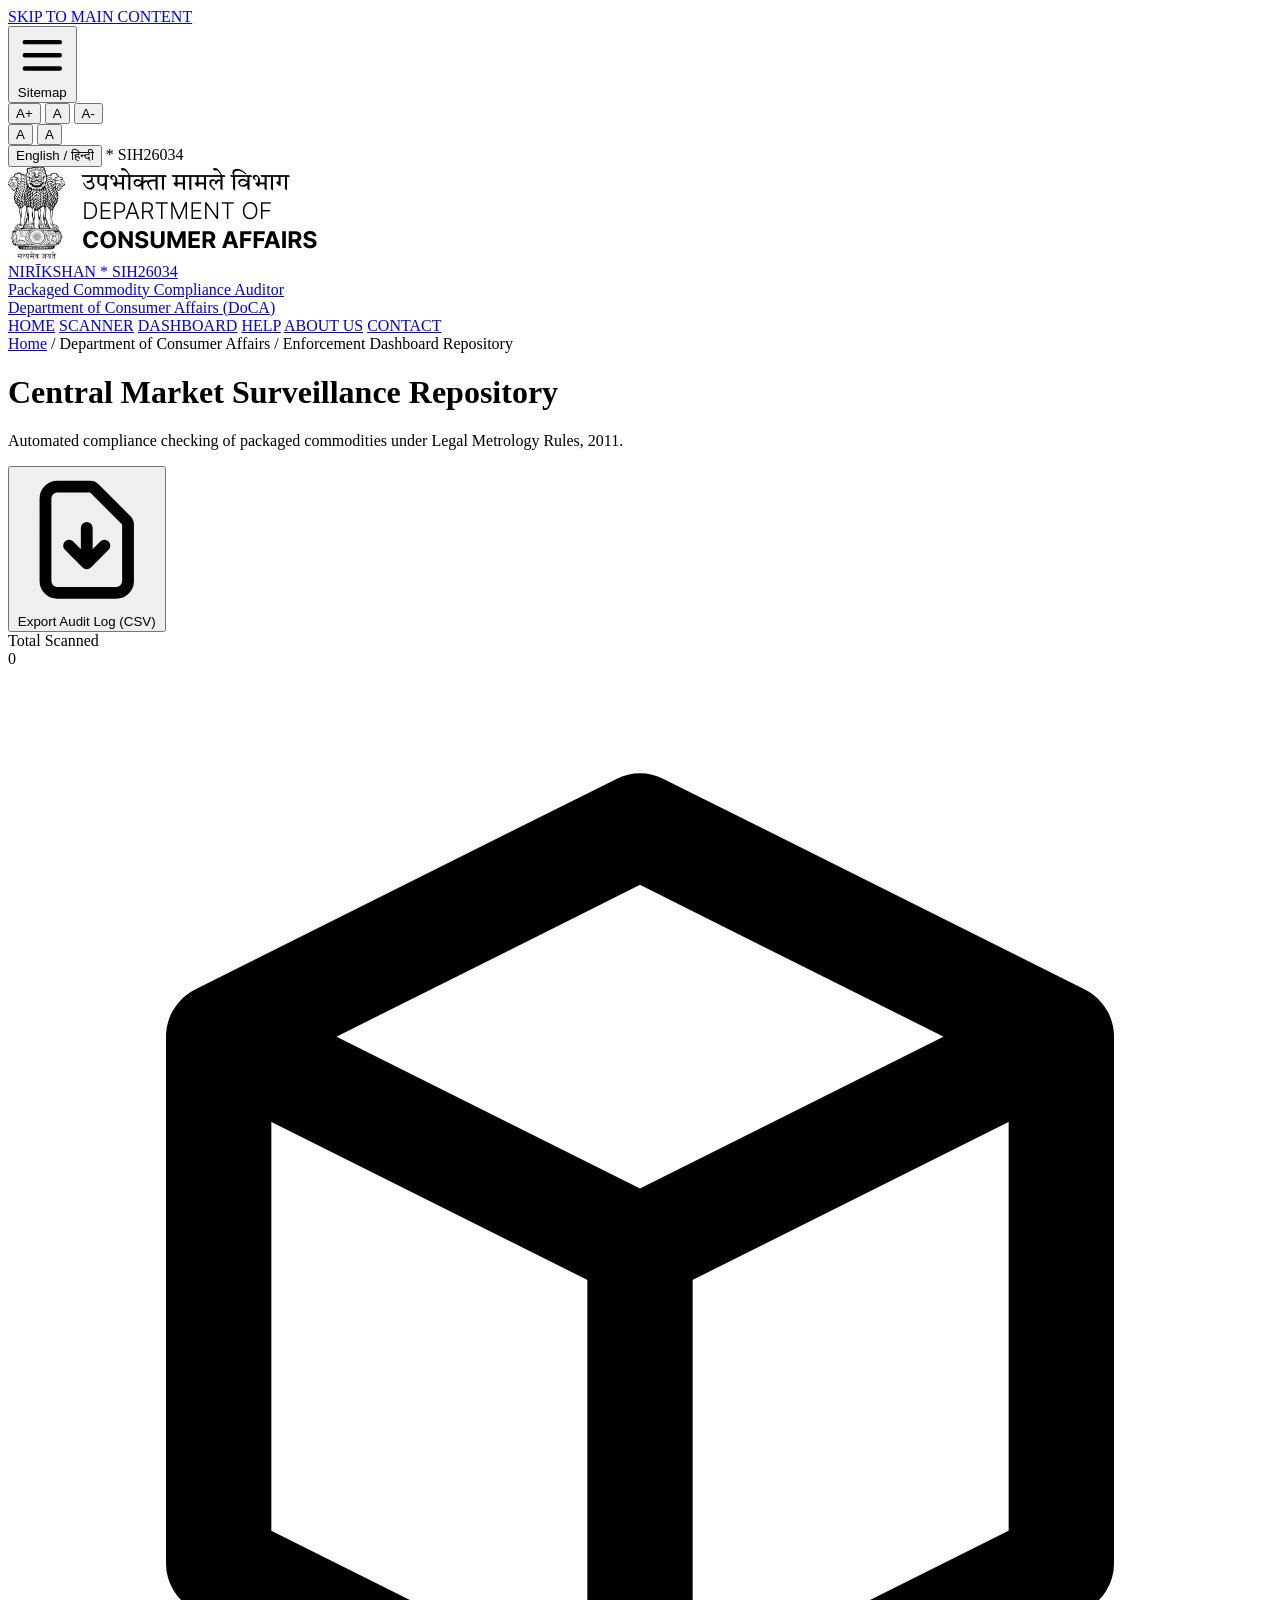
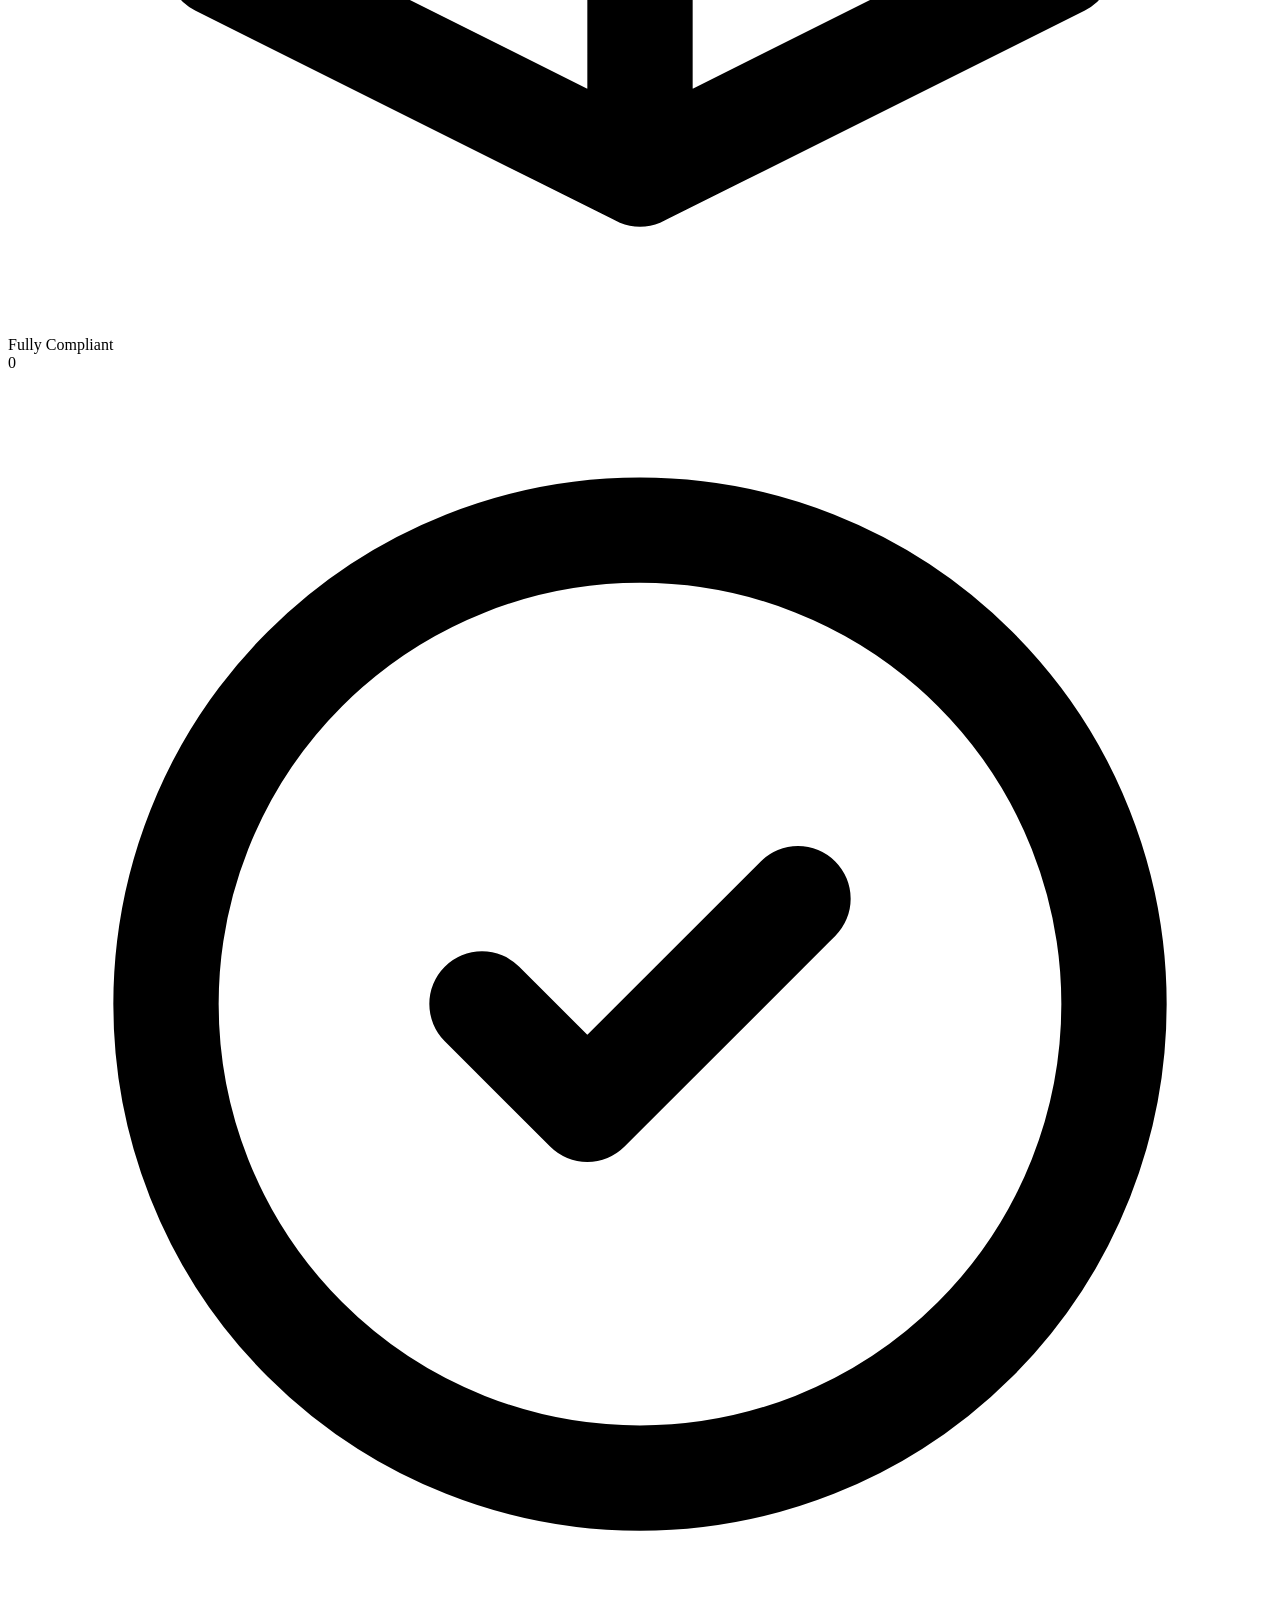
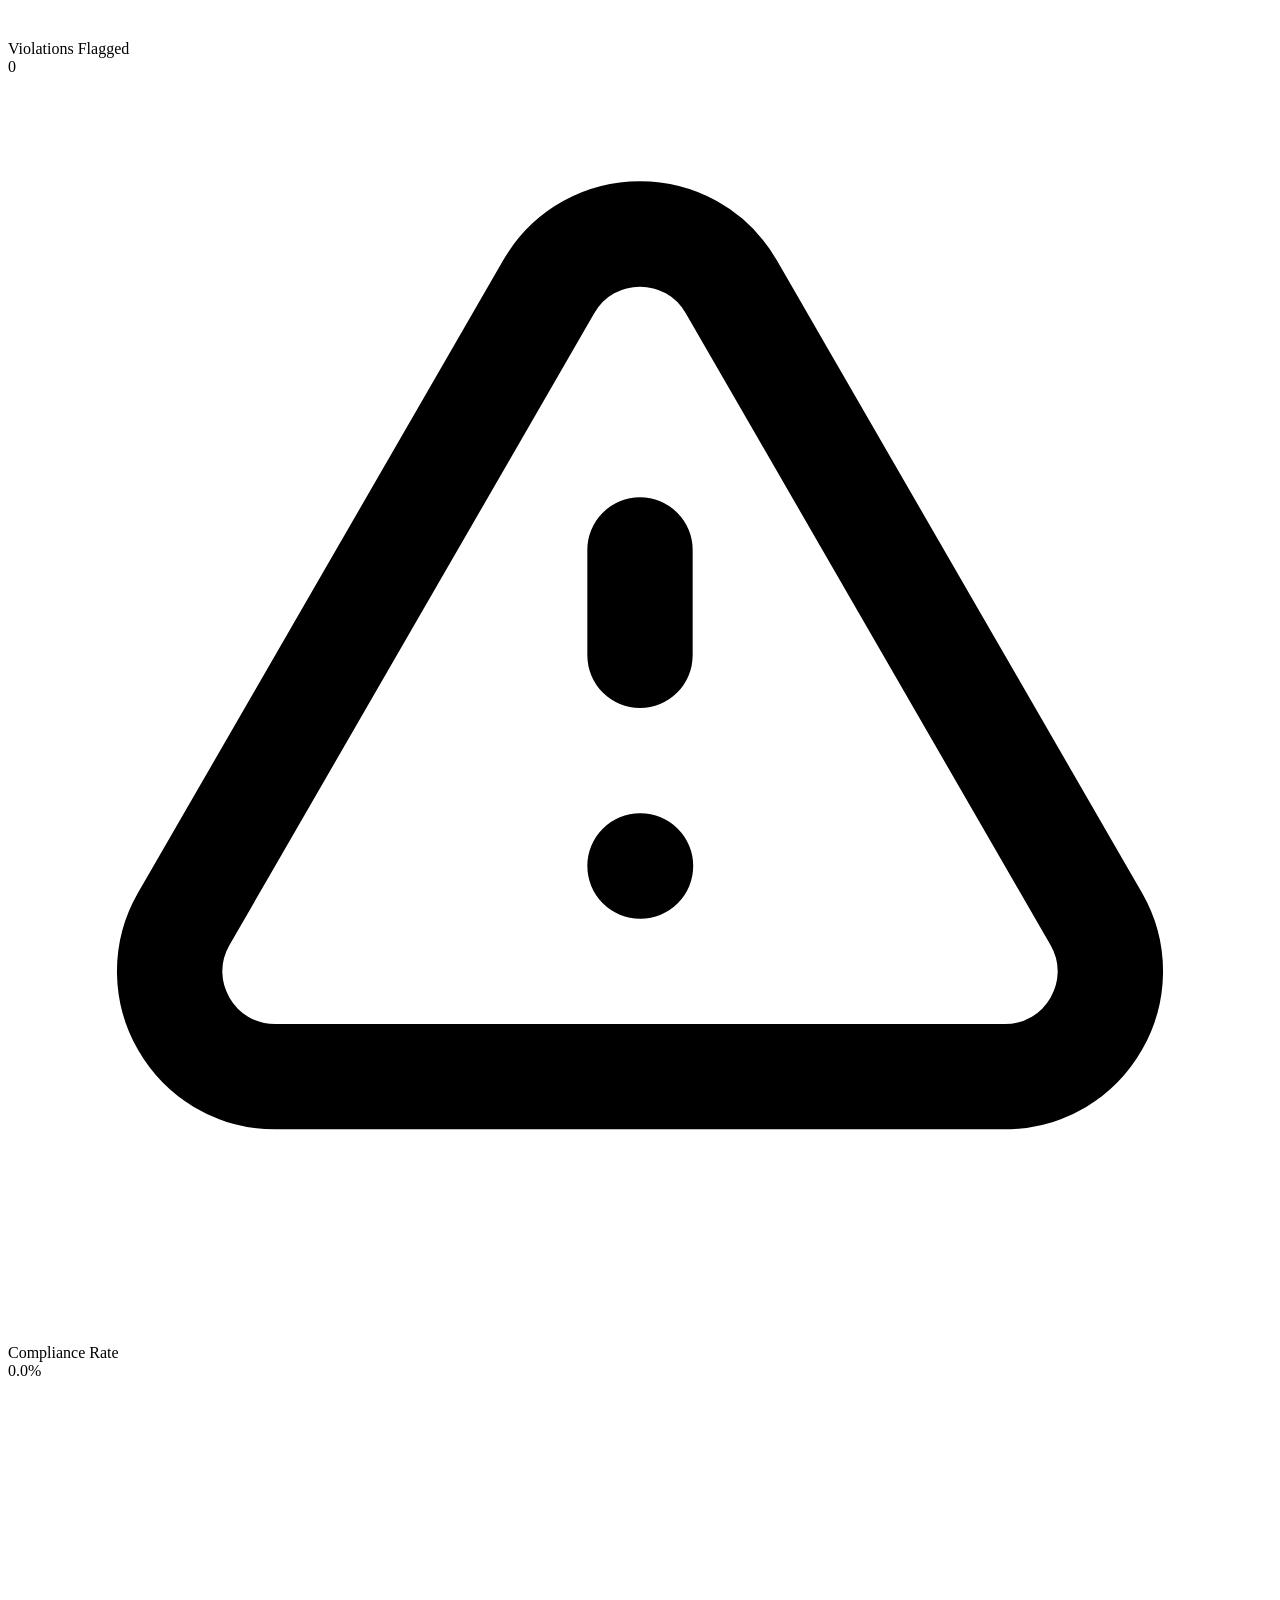
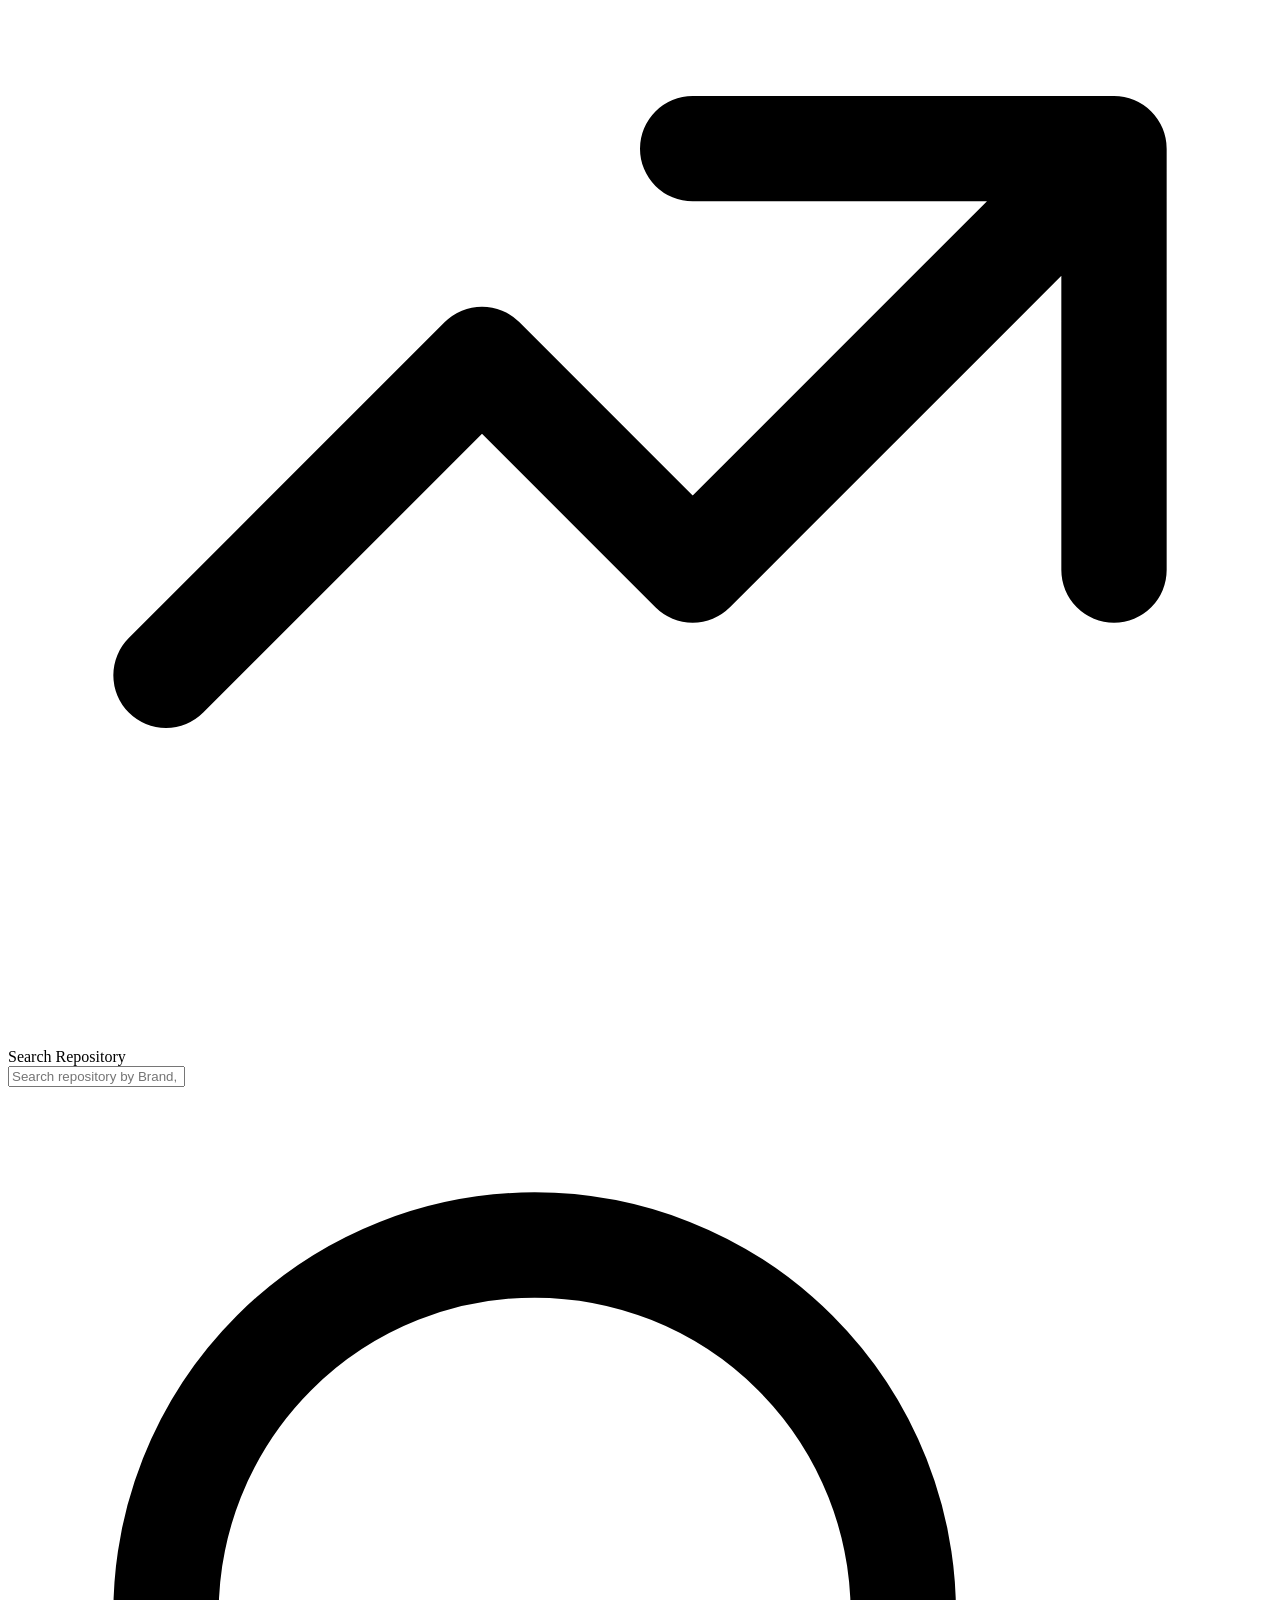
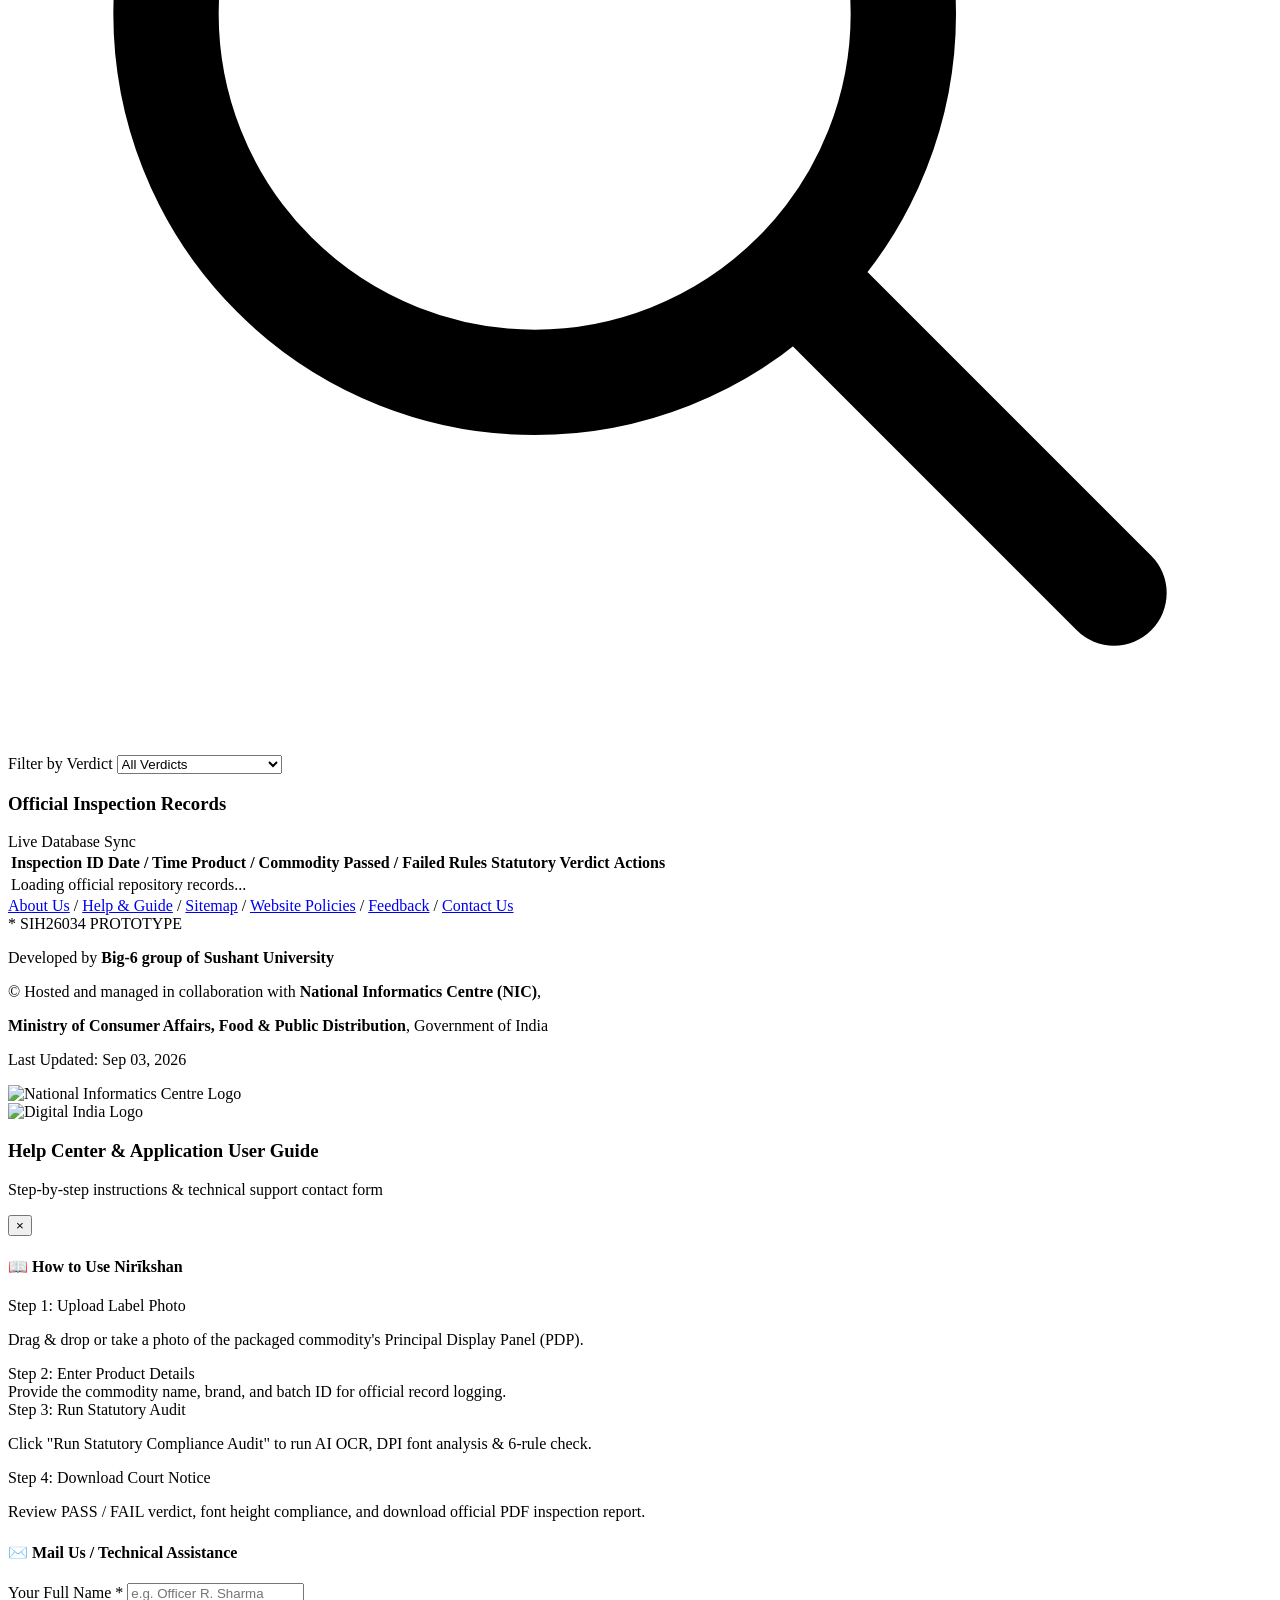
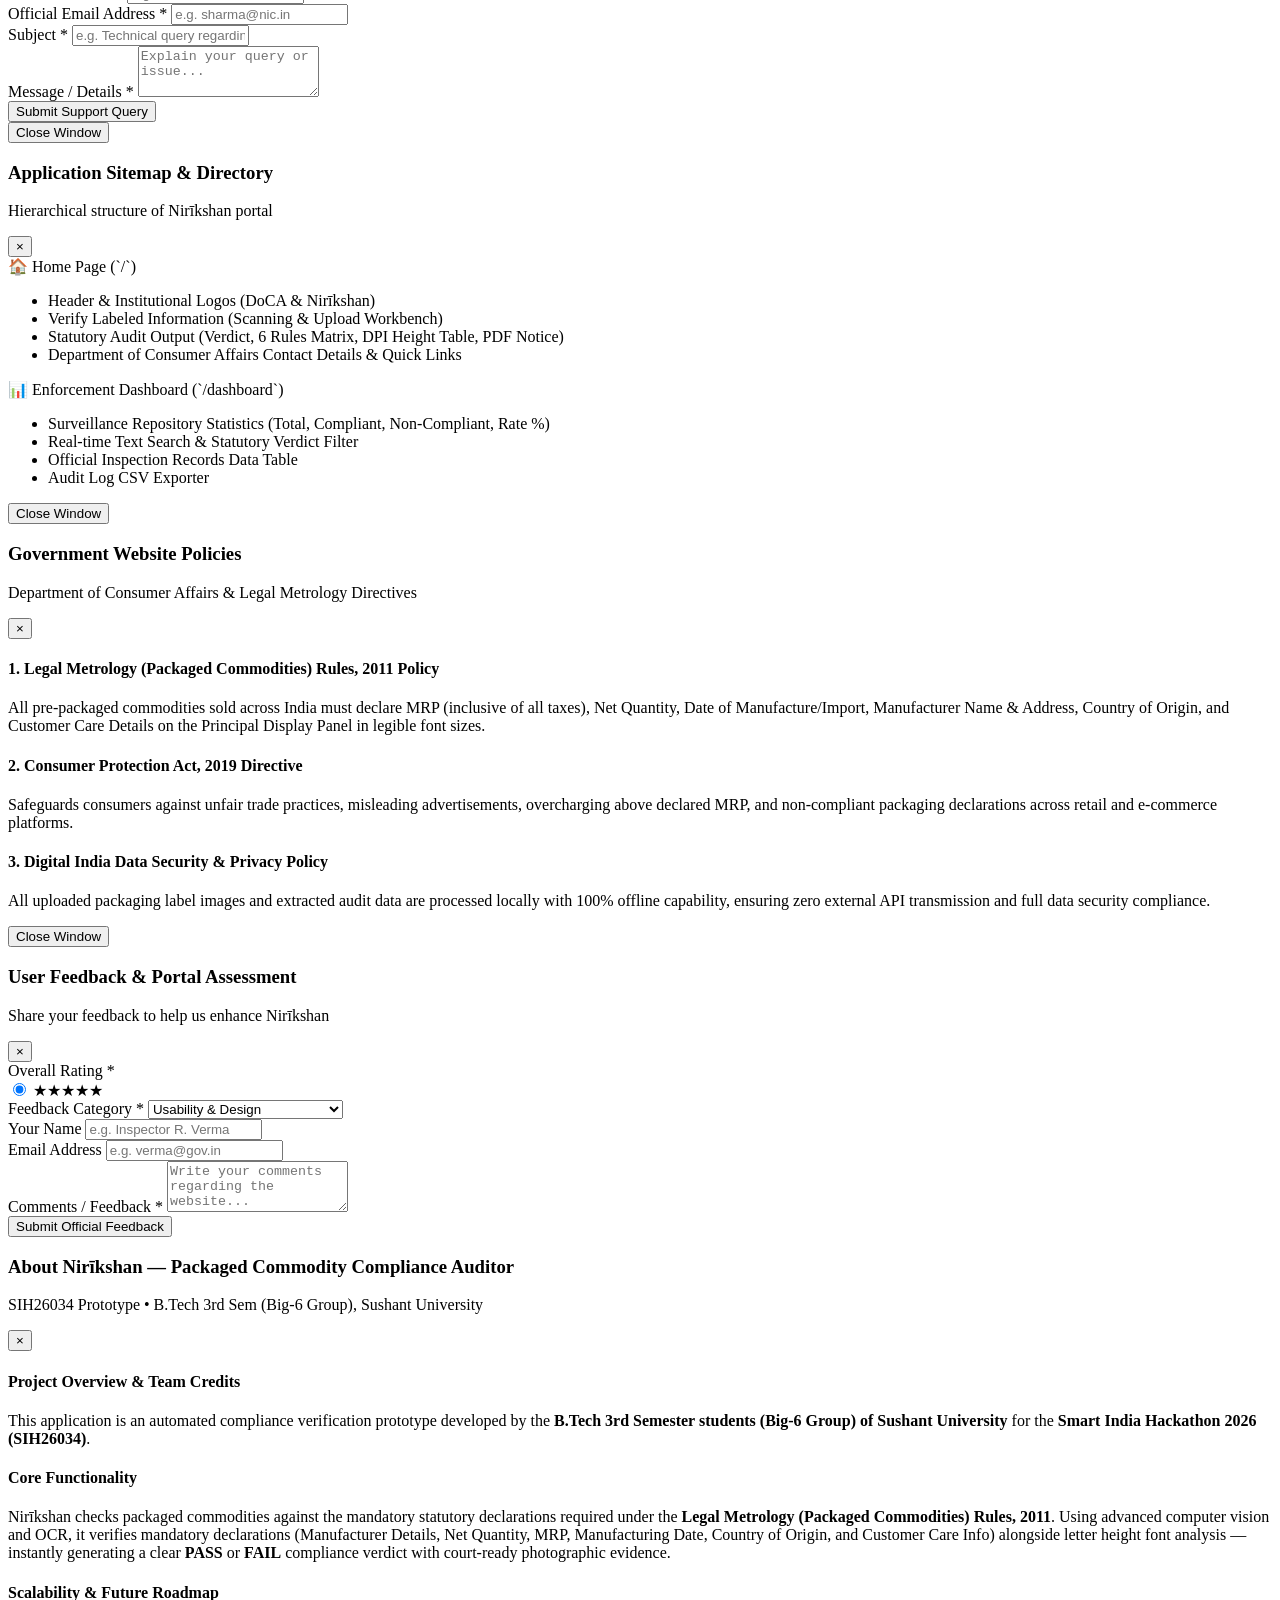
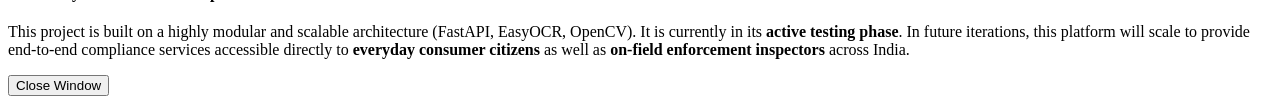
==== commit 51bea35c: "Update Nirikshan UI: DoCA branding, Legal Metrology compliance workbench, PM Modi quote card, intera" ====
--- a/web/templates/dashboard.html
+++ b/web/templates/dashboard.html
@@ -2,161 +2,130 @@
 <html lang="en">
 <head>
     <meta charset="UTF-8">
-    <meta name="viewport" content="width=device-width, initial-scale=1.0">
-    <title>Nirīkshan Dashboard — Checking Compliance of Packaged Commodities</title>
+    <meta name="viewport" content="width=device-width, initial-scale=1.0, maximum-scale=1.0">
+    <title>Nirīkshan Dashboard — Department of Consumer Affairs (DoCA)</title>
     <!-- Favicon -->
     <link rel="icon" type="image/png" href="/assets/Logo.png">
     <!-- Tailwind CSS via CDN -->
     <script src="https://cdn.tailwindcss.com"></script>
     <link rel="stylesheet" href="/static/css/styles.css">
 </head>
-<body class="font-sans antialiased bg-[#F8FAFC] text-[#1E293B]">
+<body class="font-sans antialiased bg-white text-[#1E293B] overflow-x-hidden max-w-full">
 
     <!-- ==========================================================================
-         1. GLOBAL MULTI-TIER HEADER (Clean, Professional, Highly Responsive)
+         1. TOP ACCESSIBILITY UTILITY BAR (* SIH26034 Faded Top-Right Watermark)
          ========================================================================== -->
-    
-    <!-- Tier 1: Topmost Accessibility Bar (Solid Dark Slate #0F172A) -->
-    <header class="top-utility-bar px-4 py-1.5 text-xs font-semibold no-print bg-[#0F172A] text-white">
+    <header class="top-utility-bar px-3 sm:px-4 py-1.5 text-xs font-semibold no-print bg-[#0B1727] text-white">
         <div class="max-w-7xl mx-auto flex flex-wrap justify-between items-center gap-2">
-            <div class="flex items-center gap-3 text-gray-200">
-                <span class="tracking-wide font-bold text-[#FFD700]">भारत सरकार</span>
-                <span class="text-gray-400">|</span>
-                <span class="tracking-wide">GOVERNMENT OF INDIA</span>
-                <span class="hidden md:inline border-l border-gray-700 h-3"></span>
-                <span class="hidden md:inline text-gray-300">उपभोक्ता मामले विभाग • Department of Consumer Affairs</span>
-            </div>
-            <div class="flex items-center gap-3">
-                <div class="flex items-center bg-gray-900 rounded border border-gray-700 px-1">
-                    <button onclick="setFontSize('sm')" class="px-1.5 py-0.5 hover:text-[#FFD700]">A-</button>
-                    <button onclick="setFontSize('md')" class="px-1.5 py-0.5 hover:text-[#FFD700]">A</button>
-                    <button onclick="setFontSize('lg')" class="px-1.5 py-0.5 hover:text-[#FFD700]">A+</button>
-                </div>
-                <button onclick="toggleHighContrast()" class="flex items-center gap-1 bg-gray-900 border border-gray-700 px-2 py-0.5 rounded hover:text-[#FFD700]">
-                    <svg class="w-3.5 h-3.5" fill="none" stroke="currentColor" viewBox="0 0 24 24"><path stroke-linecap="round" stroke-linejoin="round" stroke-width="2" d="M12 3v18m0-18a9 9 0 000 18M12 3a9 9 0 010 18"/></svg>
-                    <span class="hidden sm:inline">High Contrast</span>
+            <div class="flex items-center gap-2 text-gray-200">
+                <a href="#main-content" class="hover:underline font-bold text-gray-100 text-xs">SKIP TO MAIN CONTENT</a>
+            </div>
+            <div class="flex items-center gap-2.5 sm:gap-3.5">
+                <button onclick="openSitemapModal()" class="hover:text-[#1C64F2] flex items-center gap-1" title="View Sitemap">
+                    <svg class="w-4 h-4" fill="none" stroke="currentColor" viewBox="0 0 24 24"><path stroke-linecap="round" stroke-linejoin="round" stroke-width="2" d="M4 6h16M4 12h16M4 18h16"/></svg>
+                    <span class="hidden xs:inline">Sitemap</span>
                 </button>
-                <button id="lang-btn" onclick="toggleLanguage()" class="bg-[#1A365D] border border-blue-400 text-white px-2 py-0.5 rounded font-bold text-[11px]">
+                <div class="flex items-center bg-gray-800 rounded border border-gray-700 px-1">
+                    <button onclick="setFontSize('lg')" class="px-1.5 py-0.5 hover:text-[#1C64F2]" title="Increase Text Size">A+</button>
+                    <button onclick="setFontSize('md')" class="px-1.5 py-0.5 hover:text-[#1C64F2]" title="Reset Text Size">A</button>
+                    <button onclick="setFontSize('sm')" class="px-1.5 py-0.5 hover:text-[#1C64F2]" title="Decrease Text Size">A-</button>
+                </div>
+                <div class="flex items-center gap-1">
+                    <button onclick="toggleHighContrast()" class="w-4 h-4 bg-black border border-white rounded-sm text-[9px] font-bold flex items-center justify-center text-white" title="Black Contrast">A</button>
+                    <button onclick="toggleHighContrast()" class="w-4 h-4 bg-[#006699] border border-white rounded-sm text-[9px] font-bold flex items-center justify-center text-white" title="Blue Contrast">A</button>
+                </div>
+                <button id="lang-btn" onclick="toggleLanguage()" class="bg-[#006699] border border-blue-400 text-white px-2 py-0.5 rounded font-bold text-[11px]">
                     English / हिन्दी
                 </button>
+                <span class="sih-watermark-topright border-l border-gray-700 pl-2.5" title="SIH26034 Official Prototype">* SIH26034</span>
             </div>
         </div>
     </header>
 
-    <!-- Tier 2: Main Institutional Header (Clean White Bar) -->
-    <div class="bg-white border-b-2 border-gray-200 py-3.5 px-4 md:px-8 shadow-sm no-print">
-        <div class="max-w-7xl mx-auto flex flex-col sm:flex-row justify-between items-center gap-4">
-            
-            <!-- LEFT: Official Department of Consumer Affairs & State Emblem -->
-            <div class="flex items-center gap-3 sm:gap-4 flex-shrink-0">
-                <a href="https://doca.gov.in" target="_blank" rel="noopener noreferrer" 
-                   class="flex items-center gap-3 group" title="Visit Official Department of Consumer Affairs Portal (doca.gov.in)">
+    <!-- ==========================================================================
+         2. MAIN INSTITUTIONAL HEADER (DoCA & NIRĪKSHAN Logos - No Emblem)
+         ========================================================================== -->
+    <div class="bg-white border-b border-gray-200 py-3.5 px-3 md:px-8 no-print">
+        <div class="max-w-7xl mx-auto flex flex-col md:flex-row justify-between items-center gap-3">
+            
+            <!-- LEFT: DoCA Logo + NIRĪKSHAN Logo (Emblem Removed) -->
+            <div class="flex items-center gap-2.5 sm:gap-3.5 max-w-full">
+                <a href="/" class="flex items-center gap-2.5 sm:gap-3 group max-w-full">
                     <img src="/assets/Logo.png" alt="Department of Consumer Affairs Official Seal" 
-                         class="h-12 sm:h-14 md:h-16 w-auto animated-top-logo flex-shrink-0 transition transform group-hover:scale-105" />
-                    <div class="h-10 border-l-2 border-gray-300"></div>
-                    <img src="https://upload.wikimedia.org/wikipedia/commons/5/55/Emblem_of_India.svg" alt="State Emblem of India" 
-                         class="h-10 sm:h-12 w-auto flex-shrink-0" />
+                         class="h-11 sm:h-13 w-auto flex-shrink-0 transition transform group-hover:scale-105" />
+                    
+                    <div class="h-9 sm:h-10 border-l border-gray-300 flex-shrink-0"></div>
+                    
+                    <div class="min-w-0">
+                        <div class="flex items-center gap-1.5 flex-wrap">
+                            <span class="text-2xl sm:text-3xl font-black text-[#006699] tracking-wider leading-none">NIRĪKSHAN</span>
+                            <span class="text-[10px] font-mono text-gray-500 font-bold bg-gray-100 px-1.5 py-0.5 rounded border border-gray-300">* SIH26034</span>
+                        </div>
+                        <div class="text-xs sm:text-sm font-bold text-gray-800 leading-tight mt-0.5 truncate">
+                            Packaged Commodity Compliance Auditor
+                        </div>
+                        <div class="text-[11px] text-gray-600 font-semibold italic leading-tight truncate">
+                            Department of Consumer Affairs (DoCA)
+                        </div>
+                    </div>
                 </a>
-                <div class="text-left leading-tight hidden sm:block">
-                    <div class="text-xs font-black text-[#1A365D] tracking-wider uppercase">उपभोक्ता मामले विभाग</div>
-                    <div class="text-[11px] font-bold text-gray-800">Department of Consumer Affairs</div>
-                    <div class="text-[10px] text-gray-500 font-semibold">Government of India</div>
-                </div>
-            </div>
-
-            <!-- RIGHT: NIRIKSHAN Core Application Identity -->
-            <div class="flex items-center gap-3 sm:gap-4 flex-shrink-0">
-                <div class="relative p-1 bg-gradient-to-tr from-[#1A365D] via-[#FFD700] to-[#E65100] rounded-full shadow-md ring-2 ring-yellow-400/30 flex-shrink-0">
-                    <svg class="h-11 w-11 sm:h-13 sm:w-13 md:h-14 md:w-14 bg-white rounded-full p-1" viewBox="0 0 100 100" fill="none" xmlns="http://www.w3.org/2000/svg">
-                        <circle cx="50" cy="50" r="46" stroke="#1A365D" stroke-width="5" fill="#FFFFFF" />
-                        <circle cx="50" cy="50" r="40" stroke="#FFD700" stroke-width="2.5" stroke-dasharray="6 3" class="svg-animated-ring" />
-                        <g class="svg-animated-reticle">
-                            <path d="M 20 32 L 20 20 L 32 20" stroke="#E65100" stroke-width="3.5" stroke-linecap="round" />
-                            <path d="M 80 32 L 80 20 L 68 20" stroke="#E65100" stroke-width="3.5" stroke-linecap="round" />
-                            <path d="M 20 68 L 20 80 L 32 80" stroke="#E65100" stroke-width="3.5" stroke-linecap="round" />
-                            <path d="M 80 68 L 80 80 L 68 80" stroke="#E65100" stroke-width="3.5" stroke-linecap="round" />
-                        </g>
-                        <path d="M 50 78 Q 42 62 44 45" stroke="#1E7E34" stroke-width="2.5" stroke-linecap="round" fill="none" />
-                        <path d="M 50 78 Q 58 62 56 45" stroke="#1E7E34" stroke-width="2.5" stroke-linecap="round" fill="none" />
-                        <path d="M 44 48 C 38 44 38 36 44 34 C 48 38 48 44 44 48 Z" fill="#FFD700" stroke="#E65100" stroke-width="1.5" />
-                        <path d="M 56 48 C 62 44 62 36 56 34 C 52 38 52 44 56 48 Z" fill="#FFD700" stroke="#E65100" stroke-width="1.5" />
-                        <path d="M 44 60 C 36 56 36 48 44 46 C 48 50 48 56 44 60 Z" fill="#FF9933" stroke="#E65100" stroke-width="1.5" />
-                        <path d="M 56 60 C 64 56 64 48 56 46 C 52 50 52 56 56 60 Z" fill="#FF9933" stroke="#E65100" stroke-width="1.5" />
-                        <circle cx="50" cy="28" r="5" fill="#FFD700" stroke="#E65100" stroke-width="1.5" />
-                        <path d="M 28 32 L 72 32" stroke="#1A365D" stroke-width="3" stroke-linecap="round" />
-                        <path d="M 28 32 L 20 44 L 36 44 Z" stroke="#1A365D" stroke-width="1.5" fill="#FEF3C7" />
-                        <path d="M 72 32 L 64 44 L 80 44 Z" stroke="#1A365D" stroke-width="1.5" fill="#FEF3C7" />
-                        <circle cx="50" cy="50" r="6" fill="#1A365D" stroke="#FFD700" stroke-width="2" />
-                    </svg>
-                </div>
-                
-                <div class="text-left">
-                    <div class="flex items-center gap-2">
-                        <h1 class="text-2xl sm:text-3xl font-black text-[#1A365D] tracking-widest">NIRĪKSHAN</h1>
-                        <span class="rounded bg-[#1A365D] px-2 py-0.5 text-[10px] font-extrabold text-[#FFD700] border border-[#FFD700]/40 shadow-sm">v1.0</span>
-                    </div>
-                    <div class="text-[11px] font-bold text-[#E65100]">निरीक्षण • Enforcement Dashboard</div>
+            </div>
+
+            <!-- RIGHT: Pill Navigation Container -->
+            <div class="flex items-center flex-shrink-0 max-w-full overflow-x-auto">
+                <div class="nav-pill-container">
+                    <a href="/" class="nav-pill-link">HOME</a>
+                    <a href="/#scanner-workbench" class="nav-pill-link">SCANNER</a>
+                    <a href="/dashboard" class="nav-pill-link active">DASHBOARD</a>
+                    <a href="javascript:void(0)" onclick="openHelpModal()" class="nav-pill-link">HELP</a>
+                    <a href="javascript:void(0)" onclick="openAboutModal()" class="nav-pill-link">ABOUT US</a>
+                    <a href="/#contact-us" class="nav-pill-link">CONTACT</a>
                 </div>
             </div>
 
         </div>
     </div>
 
-    <!-- Tier 3: Primary Navigation Bar -->
-    <nav class="main-header-nav no-print shadow-md">
-        <div class="max-w-7xl mx-auto flex flex-wrap items-center justify-between px-2 sm:px-4">
-            <div class="flex items-center flex-wrap">
-                <a href="/" class="nav-link-item">
-                    <svg class="w-4 h-4" fill="none" stroke="currentColor" viewBox="0 0 24 24"><path stroke-linecap="round" stroke-linejoin="round" stroke-width="2" d="M3 9l9-7 9 7v11a2 2 0 01-2 2H5a2 2 0 01-2-2V9z"/><path stroke-linecap="round" stroke-linejoin="round" stroke-width="2" d="M9 22V12h6v10"/></svg>
-                    <span>Field Scanner Workbench</span>
-                </a>
-                <a href="/dashboard" class="nav-link-item active">
-                    <svg class="w-4 h-4 text-[#FFD700]" fill="none" stroke="currentColor" viewBox="0 0 24 24"><path stroke-linecap="round" stroke-linejoin="round" stroke-width="2" d="M9 19v-6a2 2 0 00-2-2H5a2 2 0 00-2 2v6a2 2 0 002 2h2a2 2 0 002-2zm0 0V9a2 2 0 012-2h2a2 2 0 012 2v10m-6 0a2 2 0 002 2h2a2 2 0 002-2m0 0V5a2 2 0 012-2h2a2 2 0 012 2v14a2 2 0 01-2 2h-2a2 2 0 01-2-2z"/></svg>
-                    <span>Enforcement Dashboard</span>
-                </a>
-                <a href="/#contact-doca-section" class="nav-link-item hidden sm:inline-flex">
-                    <svg class="w-4 h-4" fill="none" stroke="currentColor" viewBox="0 0 24 24"><path stroke-linecap="round" stroke-linejoin="round" stroke-width="2" d="M3 8l7.89 5.26a2 2 0 002.22 0L21 8M5 19h14a2 2 0 002-2V7a2 2 0 00-2-2H5a2 2 0 00-2 2v10a2 2 0 002 2z"/></svg>
-                    <span>Contact DoCA</span>
-                </a>
-            </div>
-            <div class="hidden lg:flex items-center gap-2 py-1 pr-2">
-                <span class="text-xs text-gray-300 font-mono">SIH26034 Prototype</span>
-            </div>
-        </div>
-    </nav>
-
     <!-- ==========================================================================
-         2. EXECUTIVE DASHBOARD WORKBENCH
+         3. DASHBOARD MAIN CONTENT
          ========================================================================== -->
-    <main class="flex-grow max-w-7xl w-full mx-auto p-4 md:p-6 space-y-6">
+    <main id="main-content" class="flex-grow max-w-7xl w-full mx-auto px-3 sm:px-6 md:px-8 py-6 space-y-6">
+
+        <!-- Breadcrumb -->
+        <nav class="text-xs sm:text-sm text-gray-500 flex flex-wrap items-center gap-1.5">
+            <a href="/" class="hover:text-[#006699]">Home</a>
+            <span>/</span>
+            <span>Department of Consumer Affairs</span>
+            <span>/</span>
+            <span class="text-[#006699] font-bold">Enforcement Dashboard Repository</span>
+        </nav>
 
         <!-- Title Banner -->
-        <div class="flex flex-wrap items-center justify-between gap-4 border-b pb-4">
+        <div class="flex flex-wrap items-center justify-between gap-4 border-b-2 border-[#006699] pb-4">
             <div>
-                <h2 class="text-2xl font-bold text-[#1A365D] flex items-center gap-2">
-                    <svg class="w-6 h-6 text-[#1A365D]" fill="none" stroke="currentColor" viewBox="0 0 24 24"><path stroke-linecap="round" stroke-linejoin="round" stroke-width="2" d="M19 11H5m14 0a2 2 0 012 2v6a2 2 0 01-2 2H5a2 2 0 01-2-2v-6a2 2 0 012-2m14 0V9a2 2 0 00-2-2M5 11V9a2 2 0 012-2m0 0V5a2 2 0 012-2h6a2 2 0 012 2v2M7 7h10"/></svg>
+                <h1 class="text-2xl md:text-3xl font-bold text-[#1E293B]">
                     Central Market Surveillance Repository
-                </h2>
-                <p class="text-xs text-gray-600">Real-time audit trail for checking compliance of packaged commodities under Legal Metrology Rules, 2011.</p>
+                </h1>
+                <p class="text-sm md:text-base text-gray-700 mt-0.5 font-semibold">Automated compliance checking of packaged commodities under Legal Metrology Rules, 2011.</p>
             </div>
             <div class="flex items-center gap-2">
-                <button id="export-btn" class="px-4 py-2 bg-[#1E7E34] hover:bg-green-800 text-white font-bold text-xs rounded shadow flex items-center gap-2 transition">
+                <button id="export-btn" class="px-4 py-2 bg-[#1E7E34] hover:bg-green-800 text-white font-bold text-xs sm:text-sm rounded shadow flex items-center gap-2 transition">
                     <svg class="w-4 h-4" fill="none" stroke="currentColor" viewBox="0 0 24 24"><path stroke-linecap="round" stroke-linejoin="round" stroke-width="2" d="M12 10v6m0 0l-3-3m3 3l3-3m2 8H7a2 2 0 01-2-2V5a2 2 0 012-2h5.586a1 1 0 01.707.293l5.414 5.414a1 1 0 01.293.707V19a2 2 0 01-2 2z"/></svg>
                     <span>Export Audit Log (CSV)</span>
                 </button>
             </div>
         </div>
 
-        <!-- 4 Key Metrics Cards Row -->
+        <!-- Metrics Grid -->
         <div class="grid grid-cols-1 sm:grid-cols-2 lg:grid-cols-4 gap-4">
             
-            <div class="gov-card p-4 border-l-4 border-[#1A365D] bg-white">
+            <div class="gov-card p-4 border-l-4 border-[#006699] bg-white">
                 <div class="flex items-center justify-between">
                     <div>
                         <div class="text-xs font-bold text-gray-500 uppercase tracking-wider">Total Scanned</div>
-                        <div id="total-scans" class="text-2xl font-black text-[#1A365D] font-mono">0</div>
-                    </div>
-                    <div class="p-3 bg-blue-50 text-[#1A365D] rounded-full">
+                        <div id="total-scans" class="text-2xl sm:text-3xl font-black text-[#006699] font-mono">0</div>
+                    </div>
+                    <div class="p-2.5 bg-blue-50 text-[#006699] rounded-full">
                         <svg class="w-6 h-6" fill="none" stroke="currentColor" viewBox="0 0 24 24"><path stroke-linecap="round" stroke-linejoin="round" stroke-width="2" d="M20 7l-8-4-8 4m16 0l-8 4m8-4v10l-8 4m0-10L4 7m8 4v10M4 7v10l8 4"/></svg>
                     </div>
                 </div>
@@ -166,9 +135,9 @@
                 <div class="flex items-center justify-between">
                     <div>
                         <div class="text-xs font-bold text-gray-500 uppercase tracking-wider">Fully Compliant</div>
-                        <div id="compliant-count" class="text-2xl font-black text-green-700 font-mono">0</div>
-                    </div>
-                    <div class="p-3 bg-green-50 text-green-700 rounded-full">
+                        <div id="compliant-count" class="text-2xl sm:text-3xl font-black text-green-700 font-mono">0</div>
+                    </div>
+                    <div class="p-2.5 bg-green-50 text-green-700 rounded-full">
                         <svg class="w-6 h-6" fill="none" stroke="currentColor" viewBox="0 0 24 24"><path stroke-linecap="round" stroke-linejoin="round" stroke-width="2" d="M9 12l2 2 4-4m6 2a9 9 0 11-18 0 9 9 0 0118 0z"/></svg>
                     </div>
                 </div>
@@ -178,21 +147,21 @@
                 <div class="flex items-center justify-between">
                     <div>
                         <div class="text-xs font-bold text-gray-500 uppercase tracking-wider">Violations Flagged</div>
-                        <div id="non-compliant-count" class="text-2xl font-black text-red-700 font-mono">0</div>
-                    </div>
-                    <div class="p-3 bg-red-50 text-red-700 rounded-full">
+                        <div id="non-compliant-count" class="text-2xl sm:text-3xl font-black text-red-700 font-mono">0</div>
+                    </div>
+                    <div class="p-2.5 bg-red-50 text-red-700 rounded-full">
                         <svg class="w-6 h-6" fill="none" stroke="currentColor" viewBox="0 0 24 24"><path stroke-linecap="round" stroke-linejoin="round" stroke-width="2" d="M12 9v2m0 4h.01m-6.938 4h13.856c1.54 0 2.502-1.667 1.732-3L13.732 4c-.77-1.333-2.694-1.333-3.464 0L3.34 16c-.77 1.333.192 3 1.732 3z"/></svg>
                     </div>
                 </div>
             </div>
 
-            <div class="gov-card p-4 border-l-4 border-[#E65100] bg-white">
+            <div class="gov-card p-4 border-l-4 border-amber-600 bg-white">
                 <div class="flex items-center justify-between">
                     <div>
                         <div class="text-xs font-bold text-gray-500 uppercase tracking-wider">Compliance Rate</div>
-                        <div id="compliance-rate" class="text-2xl font-black text-[#E65100] font-mono">0.0%</div>
-                    </div>
-                    <div class="p-3 bg-orange-50 text-[#E65100] rounded-full">
+                        <div id="compliance-rate" class="text-2xl sm:text-3xl font-black text-amber-700 font-mono">0.0%</div>
+                    </div>
+                    <div class="p-2.5 bg-amber-50 text-amber-700 rounded-full">
                         <svg class="w-6 h-6" fill="none" stroke="currentColor" viewBox="0 0 24 24"><path stroke-linecap="round" stroke-linejoin="round" stroke-width="2" d="M13 7h8m0 0v8m0-8l-8 8-4-4-6 6"/></svg>
                     </div>
                 </div>
@@ -200,20 +169,20 @@
 
         </div>
 
-        <!-- Search & Filter Controls -->
+        <!-- Search Controls -->
         <div class="gov-card p-4 bg-white space-y-3 border border-gray-200">
             <div class="grid grid-cols-1 md:grid-cols-12 gap-3">
                 <div class="md:col-span-8">
                     <label class="block text-xs font-bold text-gray-700 uppercase mb-1">Search Repository</label>
                     <div class="relative">
                         <input type="text" id="search-input" placeholder="Search repository by Brand, Product Name, or Inspection ID..."
-                               class="w-full pl-9 pr-3 py-2 text-sm border border-gray-300 rounded focus:ring-2 focus:ring-[#1A365D] focus:outline-none">
+                               class="w-full pl-9 pr-3 py-2 text-sm border border-gray-300 rounded focus:ring-2 focus:ring-[#006699] focus:outline-none">
                         <svg class="w-4 h-4 text-gray-400 absolute left-3 top-2.5" fill="none" stroke="currentColor" viewBox="0 0 24 24"><path stroke-linecap="round" stroke-linejoin="round" stroke-width="2" d="M21 21l-6-6m2-5a7 7 0 11-14 0 7 7 0 0114 0z"/></svg>
                     </div>
                 </div>
                 <div class="md:col-span-4">
                     <label class="block text-xs font-bold text-gray-700 uppercase mb-1">Filter by Verdict</label>
-                    <select id="status-filter" class="w-full py-2 px-3 text-sm border border-gray-300 rounded focus:ring-2 focus:ring-[#1A365D] focus:outline-none bg-white">
+                    <select id="status-filter" class="w-full py-2 px-3 text-sm border border-gray-300 rounded focus:ring-2 focus:ring-[#006699] focus:outline-none bg-white">
                         <option value="ALL">All Verdicts</option>
                         <option value="COMPLIANT">COMPLIANT Only</option>
                         <option value="NON-COMPLIANT">NON-COMPLIANT Only</option>
@@ -222,10 +191,10 @@
             </div>
         </div>
 
-        <!-- Audit Records High-Density Data Grid -->
+        <!-- Data Grid Table -->
         <div class="gov-card gov-card-header overflow-hidden bg-white">
             <div class="px-5 py-3 border-b bg-gray-50 flex items-center justify-between">
-                <h3 class="text-sm font-bold text-[#1A365D] uppercase tracking-wider">Official Inspection Records</h3>
+                <h3 class="text-xs sm:text-sm font-bold text-[#006699] uppercase tracking-wider">Official Inspection Records</h3>
                 <span class="text-xs font-mono text-gray-500">Live Database Sync</span>
             </div>
             <div class="overflow-x-auto">
@@ -241,7 +210,6 @@
                         </tr>
                     </thead>
                     <tbody id="records-tbody">
-                        <!-- Populated dynamically via JS -->
                         <tr>
                             <td colspan="6" class="text-center py-8 text-gray-500 text-sm">
                                 Loading official repository records...
@@ -254,27 +222,294 @@
 
     </main>
 
-    <!-- Partner Initiatives Strip -->
-    <div class="bg-white border-t border-gray-200 py-4 px-4 no-print mt-auto">
-        <div class="max-w-7xl mx-auto flex flex-wrap justify-center items-center gap-8 opacity-90">
-            <img src="/assets/india-gov.png" alt="india.gov.in" class="h-8 w-auto hover:opacity-100 transition" />
-            <img src="/assets/digital-india.png" alt="Digital India" class="h-8 w-auto hover:opacity-100 transition" />
-            <img src="/assets/Jago-Grahak-Jago.png" alt="Jago Grahak Jago" class="h-8 w-auto hover:opacity-100 transition" />
-            <img src="/assets/nch-logo.png" alt="National Consumer Helpline" class="h-8 w-auto hover:opacity-100 transition" />
+    <!-- ==========================================================================
+         4. GOVERNMENT FOOTER SECTION
+         ========================================================================== -->
+    <footer class="mt-auto no-print">
+        
+        <div class="footer-top-links-bar">
+            <div class="max-w-7xl mx-auto flex flex-wrap justify-center items-center gap-2.5 sm:gap-5 text-sm font-bold">
+                <a href="javascript:void(0)" onclick="openAboutModal()">About Us</a>
+                <span>/</span>
+                <a href="javascript:void(0)" onclick="openHelpModal()">Help & Guide</a>
+                <span>/</span>
+                <a href="javascript:void(0)" onclick="openSitemapModal()">Sitemap</a>
+                <span>/</span>
+                <a href="javascript:void(0)" onclick="openPoliciesModal()">Website Policies</a>
+                <span>/</span>
+                <a href="javascript:void(0)" onclick="openFeedbackModal()">Feedback</a>
+                <span>/</span>
+                <a href="/#contact-us">Contact Us</a>
+            </div>
+        </div>
+
+        <div class="footer-main-dark">
+            <div class="max-w-7xl mx-auto space-y-3">
+                <div class="flex items-center justify-center gap-2">
+                    <span class="sih-watermark-footer">* SIH26034 PROTOTYPE</span>
+                </div>
+
+                <p class="text-xs sm:text-sm font-semibold text-[#FFD700]">
+                    Developed by <strong class="text-white font-black underline decoration-yellow-400">Big-6 group of Sushant University</strong>
+                </p>
+                <p>© Hosted and managed in collaboration with <strong class="text-white font-semibold">National Informatics Centre (NIC)</strong>,</p>
+                <p><strong class="text-white font-semibold">Ministry of Consumer Affairs, Food & Public Distribution</strong>, Government of India</p>
+                <p class="text-gray-400 text-xs font-semibold pt-1">Last Updated: <span class="text-gray-200">Sep 03, 2026</span></p>
+
+                <div class="footer-logo-row">
+                    <img src="/static/assets/nic-logo.png" alt="National Informatics Centre Logo" class="h-10 w-auto opacity-95 hover:opacity-100 transition" />
+                    <div class="footer-divider-line"></div>
+                    <img src="/static/assets/digital-india-footer.png" alt="Digital India Logo" class="h-10 w-auto opacity-95 hover:opacity-100 transition" />
+                </div>
+            </div>
+        </div>
+
+    </footer>
+
+    <!-- Interactive Modals -->
+    <!-- 1. Help & Guide Modal -->
+    <div id="help-modal" class="gov-modal">
+        <div class="gov-card max-w-3xl w-full max-h-[88vh] flex flex-col p-6 space-y-4">
+            <div class="flex justify-between items-center border-b pb-3">
+                <div>
+                    <h3 class="text-lg font-extrabold text-[#006699]">Help Center & Application User Guide</h3>
+                    <p class="text-xs text-gray-500 font-semibold">Step-by-step instructions & technical support contact form</p>
+                </div>
+                <button onclick="closeHelpModal()" class="text-gray-500 hover:text-black font-bold text-xl">&times;</button>
+            </div>
+            
+            <div class="overflow-y-auto space-y-5 text-xs sm:text-sm text-gray-700 leading-relaxed pr-1">
+                <div class="space-y-3">
+                    <h4 class="font-extrabold text-[#006699] text-base border-b pb-1">📖 How to Use Nirīkshan</h4>
+                    <div class="grid grid-cols-1 sm:grid-cols-2 gap-3 text-xs sm:text-sm">
+                        <div class="p-3 bg-blue-50 border border-blue-200 rounded-lg space-y-1">
+                            <div class="font-bold text-[#006699]">Step 1: Upload Label Photo</div>
+                            <p class="text-gray-600">Drag & drop or take a photo of the packaged commodity's Principal Display Panel (PDP).</p>
+                        </div>
+                        <div class="p-3 bg-blue-50 border border-blue-200 rounded-lg space-y-1">
+                            <div class="font-bold text-[#006699]">Step 2: Enter Product Details</div>
+                            <div class="text-gray-600">Provide the commodity name, brand, and batch ID for official record logging.</div>
+                        </div>
+                        <div class="p-3 bg-blue-50 border border-blue-200 rounded-lg space-y-1">
+                            <div class="font-bold text-[#006699]">Step 3: Run Statutory Audit</div>
+                            <p class="text-gray-600">Click "Run Statutory Compliance Audit" to run AI OCR, DPI font analysis & 6-rule check.</p>
+                        </div>
+                        <div class="p-3 bg-blue-50 border border-blue-200 rounded-lg space-y-1">
+                            <div class="font-bold text-[#006699]">Step 4: Download Court Notice</div>
+                            <p class="text-gray-600">Review PASS / FAIL verdict, font height compliance, and download official PDF inspection report.</p>
+                        </div>
+                    </div>
+                </div>
+
+                <div class="space-y-3 border-t pt-4">
+                    <h4 class="font-extrabold text-[#006699] text-base border-b pb-1">✉️ Mail Us / Technical Assistance</h4>
+                    <form id="help-form" onsubmit="submitHelpForm(event)" class="space-y-3">
+                        <div class="grid grid-cols-1 sm:grid-cols-2 gap-3">
+                            <div>
+                                <label class="block text-xs font-bold text-gray-700 mb-1">Your Full Name <span class="text-red-600">*</span></label>
+                                <input type="text" required placeholder="e.g. Officer R. Sharma" class="w-full px-3 py-2 text-xs border rounded focus:ring-2 focus:ring-[#006699]">
+                            </div>
+                            <div>
+                                <label class="block text-xs font-bold text-gray-700 mb-1">Official Email Address <span class="text-red-600">*</span></label>
+                                <input type="email" required placeholder="e.g. sharma@nic.in" class="w-full px-3 py-2 text-xs border rounded focus:ring-2 focus:ring-[#006699]">
+                            </div>
+                        </div>
+                        <div>
+                            <label class="block text-xs font-bold text-gray-700 mb-1">Subject <span class="text-red-600">*</span></label>
+                            <input type="text" required placeholder="e.g. Technical query regarding OCR extraction" class="w-full px-3 py-2 text-xs border rounded focus:ring-2 focus:ring-[#006699]">
+                        </div>
+                        <div>
+                            <label class="block text-xs font-bold text-gray-700 mb-1">Message / Details <span class="text-red-600">*</span></label>
+                            <textarea required rows="3" placeholder="Explain your query or issue..." class="w-full px-3 py-2 text-xs border rounded focus:ring-2 focus:ring-[#006699]"></textarea>
+                        </div>
+                        <button type="submit" class="px-5 py-2 bg-[#006699] text-white font-bold text-xs rounded hover:bg-blue-800 shadow">
+                            Submit Support Query
+                        </button>
+                    </form>
+                </div>
+            </div>
+
+            <div class="text-right border-t pt-3">
+                <button onclick="closeHelpModal()" class="px-4 py-1.5 bg-gray-800 text-white rounded text-xs font-bold">Close Window</button>
+            </div>
         </div>
     </div>
 
-    <!-- Stylish Faded Bottom Border Vector -->
-    <div class="explore-bharat-border"></div>
-
-    <footer class="bg-[#1A1A1A] text-gray-300 text-xs py-6 px-4 no-print">
-        <div class="max-w-7xl mx-auto text-center space-y-2">
-            <p>Website Content Managed by <strong class="text-white">Ministry of Consumer Affairs, Food & Public Distribution, Government of India</strong></p>
-            <p>Designed, Developed and Hosted by <strong class="text-[#FFD700]">National Informatics Centre (NIC)</strong></p>
-            <p class="text-gray-500">Enforcement Platform for Legal Metrology (Packaged Commodities) Rules, 2011 • SIH26034 Prototype</p>
-            <p class="text-gray-600 font-mono text-[11px]">Last Updated: September 03, 2026</p>
-        </div>
-    </footer>
+    <!-- 2. Sitemap Modal -->
+    <div id="sitemap-modal" class="gov-modal">
+        <div class="gov-card max-w-2xl w-full max-h-[85vh] flex flex-col p-6 space-y-4">
+            <div class="flex justify-between items-center border-b pb-3">
+                <div>
+                    <h3 class="text-lg font-extrabold text-[#006699]">Application Sitemap & Directory</h3>
+                    <p class="text-xs text-gray-500 font-semibold">Hierarchical structure of Nirīkshan portal</p>
+                </div>
+                <button onclick="closeSitemapModal()" class="text-gray-500 hover:text-black font-bold text-xl">&times;</button>
+            </div>
+            
+            <div class="overflow-y-auto space-y-4 text-xs sm:text-sm text-gray-700 leading-relaxed pr-1">
+                <div class="p-3 border rounded-lg bg-gray-50 space-y-2">
+                    <div class="font-extrabold text-[#006699] text-sm">🏠 Home Page (`/`)</div>
+                    <ul class="list-disc list-inside space-y-1 text-xs text-gray-600 pl-2">
+                        <li>Header & Institutional Logos (DoCA & Nirīkshan)</li>
+                        <li>Verify Labeled Information (Scanning & Upload Workbench)</li>
+                        <li>Statutory Audit Output (Verdict, 6 Rules Matrix, DPI Height Table, PDF Notice)</li>
+                        <li>Department of Consumer Affairs Contact Details & Quick Links</li>
+                    </ul>
+                </div>
+
+                <div class="p-3 border rounded-lg bg-gray-50 space-y-2">
+                    <div class="font-extrabold text-[#006699] text-sm">📊 Enforcement Dashboard (`/dashboard`)</div>
+                    <ul class="list-disc list-inside space-y-1 text-xs text-gray-600 pl-2">
+                        <li>Surveillance Repository Statistics (Total, Compliant, Non-Compliant, Rate %)</li>
+                        <li>Real-time Text Search & Statutory Verdict Filter</li>
+                        <li>Official Inspection Records Data Table</li>
+                        <li>Audit Log CSV Exporter</li>
+                    </ul>
+                </div>
+            </div>
+
+            <div class="text-right border-t pt-3">
+                <button onclick="closeSitemapModal()" class="px-4 py-1.5 bg-gray-800 text-white rounded text-xs font-bold">Close Window</button>
+            </div>
+        </div>
+    </div>
+
+    <!-- 3. Policies Modal -->
+    <div id="policies-modal" class="gov-modal">
+        <div class="gov-card max-w-2xl w-full max-h-[85vh] flex flex-col p-6 space-y-4">
+            <div class="flex justify-between items-center border-b pb-3">
+                <div>
+                    <h3 class="text-lg font-extrabold text-[#006699]">Government Website Policies</h3>
+                    <p class="text-xs text-gray-500 font-semibold">Department of Consumer Affairs & Legal Metrology Directives</p>
+                </div>
+                <button onclick="closePoliciesModal()" class="text-gray-500 hover:text-black font-bold text-xl">&times;</button>
+            </div>
+            
+            <div class="overflow-y-auto space-y-4 text-xs sm:text-sm text-gray-700 leading-relaxed pr-1">
+                <div class="p-3 bg-blue-50 border border-blue-200 rounded-lg space-y-1">
+                    <h4 class="font-bold text-[#006699]">1. Legal Metrology (Packaged Commodities) Rules, 2011 Policy</h4>
+                    <p class="text-gray-600 text-xs">
+                        All pre-packaged commodities sold across India must declare MRP (inclusive of all taxes), Net Quantity, Date of Manufacture/Import, Manufacturer Name & Address, Country of Origin, and Customer Care Details on the Principal Display Panel in legible font sizes.
+                    </p>
+                </div>
+
+                <div class="p-3 bg-blue-50 border border-blue-200 rounded-lg space-y-1">
+                    <h4 class="font-bold text-[#006699]">2. Consumer Protection Act, 2019 Directive</h4>
+                    <p class="text-gray-600 text-xs">
+                        Safeguards consumers against unfair trade practices, misleading advertisements, overcharging above declared MRP, and non-compliant packaging declarations across retail and e-commerce platforms.
+                    </p>
+                </div>
+
+                <div class="p-3 bg-blue-50 border border-blue-200 rounded-lg space-y-1">
+                    <h4 class="font-bold text-[#006699]">3. Digital India Data Security & Privacy Policy</h4>
+                    <p class="text-gray-600 text-xs">
+                        All uploaded packaging label images and extracted audit data are processed locally with 100% offline capability, ensuring zero external API transmission and full data security compliance.
+                    </p>
+                </div>
+            </div>
+
+            <div class="text-right border-t pt-3">
+                <button onclick="closePoliciesModal()" class="px-4 py-1.5 bg-gray-800 text-white rounded text-xs font-bold">Close Window</button>
+            </div>
+        </div>
+    </div>
+
+    <!-- 4. Feedback Modal -->
+    <div id="feedback-modal" class="gov-modal">
+        <div class="gov-card max-w-xl w-full max-h-[85vh] flex flex-col p-6 space-y-4">
+            <div class="flex justify-between items-center border-b pb-3">
+                <div>
+                    <h3 class="text-lg font-extrabold text-[#006699]">User Feedback & Portal Assessment</h3>
+                    <p class="text-xs text-gray-500 font-semibold">Share your feedback to help us enhance Nirīkshan</p>
+                </div>
+                <button onclick="closeFeedbackModal()" class="text-gray-500 hover:text-black font-bold text-xl">&times;</button>
+            </div>
+            
+            <form id="feedback-form" onsubmit="submitFeedbackForm(event)" class="space-y-3 text-xs sm:text-sm">
+                <div>
+                    <label class="block text-xs font-bold text-gray-700 mb-1">Overall Rating <span class="text-red-600">*</span></label>
+                    <div class="flex items-center gap-2 text-amber-500 text-xl font-bold">
+                        <label class="cursor-pointer hover:scale-110 transition"><input type="radio" name="rating" value="5" checked class="hidden"> ★★★★★</label>
+                    </div>
+                </div>
+
+                <div>
+                    <label class="block text-xs font-bold text-gray-700 mb-1">Feedback Category <span class="text-red-600">*</span></label>
+                    <select required class="w-full px-3 py-2 text-xs border rounded focus:ring-2 focus:ring-[#006699] bg-white">
+                        <option value="USABILITY">Usability & Design</option>
+                        <option value="OCR_ACCURACY">OCR & Audit Rules Accuracy</option>
+                        <option value="FEATURE_REQUEST">Feature Request</option>
+                        <option value="GENERAL">General Feedback</option>
+                    </select>
+                </div>
+
+                <div class="grid grid-cols-1 sm:grid-cols-2 gap-3">
+                    <div>
+                        <label class="block text-xs font-bold text-gray-700 mb-1">Your Name</label>
+                        <input type="text" placeholder="e.g. Inspector R. Verma" class="w-full px-3 py-2 text-xs border rounded focus:ring-2 focus:ring-[#006699]">
+                    </div>
+                    <div>
+                        <label class="block text-xs font-bold text-gray-700 mb-1">Email Address</label>
+                        <input type="email" placeholder="e.g. verma@gov.in" class="w-full px-3 py-2 text-xs border rounded focus:ring-2 focus:ring-[#006699]">
+                    </div>
+                </div>
+
+                <div>
+                    <label class="block text-xs font-bold text-gray-700 mb-1">Comments / Feedback <span class="text-red-600">*</span></label>
+                    <textarea required rows="3" placeholder="Write your comments regarding the website..." class="w-full px-3 py-2 text-xs border rounded focus:ring-2 focus:ring-[#006699]"></textarea>
+                </div>
+
+                <div class="text-right border-t pt-3">
+                    <button type="submit" class="px-5 py-2 bg-[#006699] text-white font-bold text-xs rounded hover:bg-blue-800 shadow">
+                        Submit Official Feedback
+                    </button>
+                </div>
+            </form>
+        </div>
+    </div>
+
+    <!-- About Us Modal -->
+    <div id="about-modal" class="gov-modal">
+        <div class="gov-card max-w-2xl w-full max-h-[85vh] flex flex-col p-6 space-y-4">
+            <div class="flex justify-between items-center border-b pb-3">
+                <div>
+                    <h3 class="text-lg font-extrabold text-[#006699]">About Nirīkshan — Packaged Commodity Compliance Auditor</h3>
+                    <p class="text-xs text-gray-500 font-mono font-bold mt-0.5">SIH26034 Prototype • B.Tech 3rd Sem (Big-6 Group), Sushant University</p>
+                </div>
+                <button onclick="closeAboutModal()" class="text-gray-500 hover:text-black font-bold text-xl">&times;</button>
+            </div>
+            
+            <div class="overflow-y-auto space-y-4 text-xs sm:text-sm text-gray-700 leading-relaxed pr-1">
+                <div class="p-3.5 bg-blue-50 border border-blue-200 rounded-lg space-y-1">
+                    <h4 class="font-bold text-[#006699] text-sm">Project Overview & Team Credits</h4>
+                    <p>
+                        This application is an automated compliance verification prototype developed by the <strong>B.Tech 3rd Semester students (Big-6 Group) of Sushant University</strong> for the <strong>Smart India Hackathon 2026 (SIH26034)</strong>.
+                    </p>
+                </div>
+
+                <div class="space-y-2">
+                    <h4 class="font-bold text-gray-900 text-sm">Core Functionality</h4>
+                    <p>
+                        Nirīkshan checks packaged commodities against the mandatory statutory declarations required under the <strong>Legal Metrology (Packaged Commodities) Rules, 2011</strong>. Using advanced computer vision and OCR, it verifies mandatory declarations (Manufacturer Details, Net Quantity, MRP, Manufacturing Date, Country of Origin, and Customer Care Info) alongside letter height font analysis — instantly generating a clear <strong>PASS</strong> or <strong>FAIL</strong> compliance verdict with court-ready photographic evidence.
+                    </p>
+                </div>
+
+                <div class="p-3.5 bg-amber-50 border border-amber-200 rounded-lg space-y-2">
+                    <h4 class="font-bold text-amber-900 text-sm">Scalability & Future Roadmap</h4>
+                    <p class="text-amber-950">
+                        This project is built on a highly modular and scalable architecture (FastAPI, EasyOCR, OpenCV). It is currently in its <strong>active testing phase</strong>. In future iterations, this platform will scale to provide end-to-end compliance services accessible directly to <strong>everyday consumer citizens</strong> as well as <strong>on-field enforcement inspectors</strong> across India.
+                    </p>
+                </div>
+            </div>
+
+            <div class="text-right border-t pt-3">
+                <button onclick="closeAboutModal()" class="px-5 py-2 bg-gray-900 text-white rounded-lg text-xs font-bold hover:bg-black shadow">Close Window</button>
+            </div>
+        </div>
+    </div>
+
+    <!-- Toast Notifications Container -->
+    <div id="toast-container" class="fixed bottom-4 right-4 z-50 space-y-2"></div>
 
     <!-- Dashboard Script -->
     <script src="/static/js/dashboard.js"></script>
@@ -295,6 +530,46 @@
                 btn.innerText = 'English / हिन्दी';
             }
         }
+        function openAboutModal() {
+            document.getElementById('about-modal').classList.add('open');
+        }
+        function closeAboutModal() {
+            document.getElementById('about-modal').classList.remove('open');
+        }
+        function openHelpModal() {
+            document.getElementById('help-modal').classList.add('open');
+        }
+        function closeHelpModal() {
+            document.getElementById('help-modal').classList.remove('open');
+        }
+        function openSitemapModal() {
+            document.getElementById('sitemap-modal').classList.add('open');
+        }
+        function closeSitemapModal() {
+            document.getElementById('sitemap-modal').classList.remove('open');
+        }
+        function openPoliciesModal() {
+            document.getElementById('policies-modal').classList.add('open');
+        }
+        function closePoliciesModal() {
+            document.getElementById('policies-modal').classList.remove('open');
+        }
+        function openFeedbackModal() {
+            document.getElementById('feedback-modal').classList.add('open');
+        }
+        function closeFeedbackModal() {
+            document.getElementById('feedback-modal').classList.remove('open');
+        }
+        function submitHelpForm(e) {
+            e.preventDefault();
+            closeHelpModal();
+            alert('✓ Your support query has been submitted to the Department of Consumer Affairs technical team!');
+        }
+        function submitFeedbackForm(e) {
+            e.preventDefault();
+            closeFeedbackModal();
+            alert('✓ Thank you for your feedback! Your comments have been recorded.');
+        }
     </script>
 </body>
 </html>
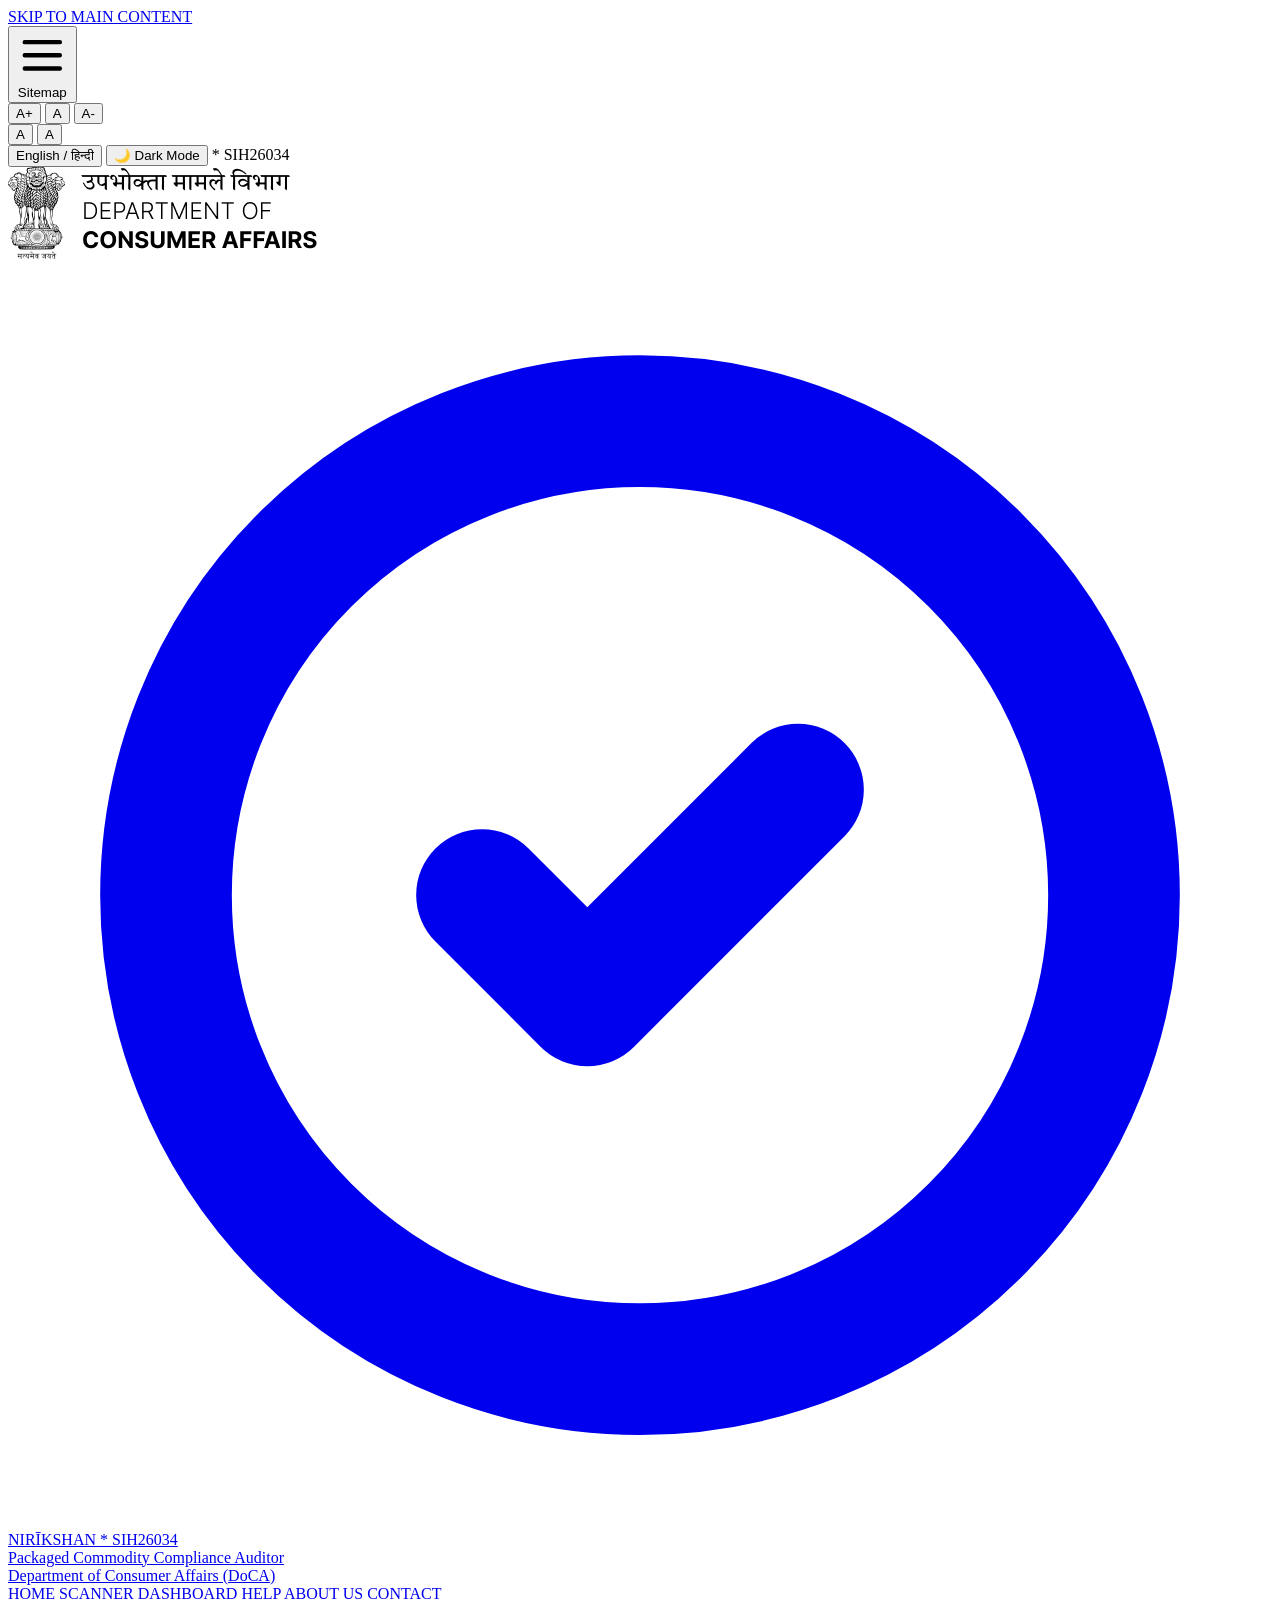
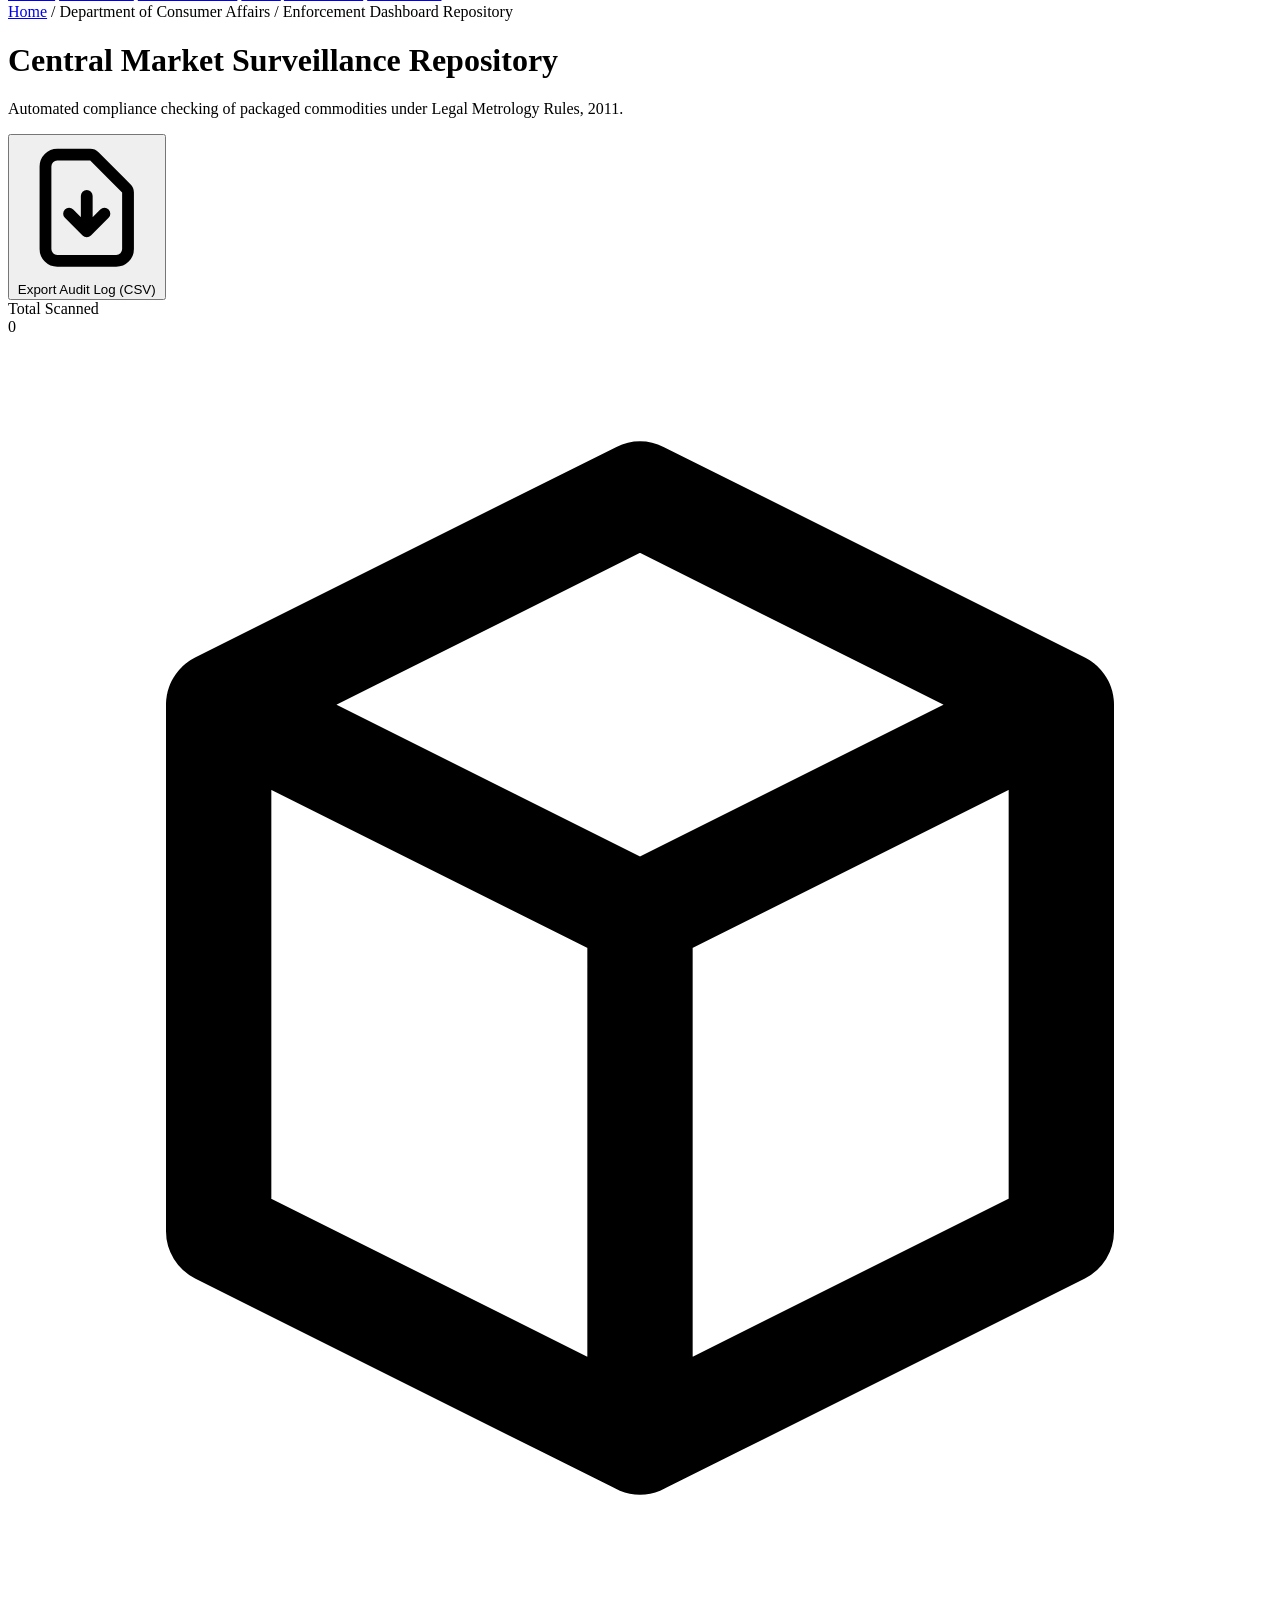
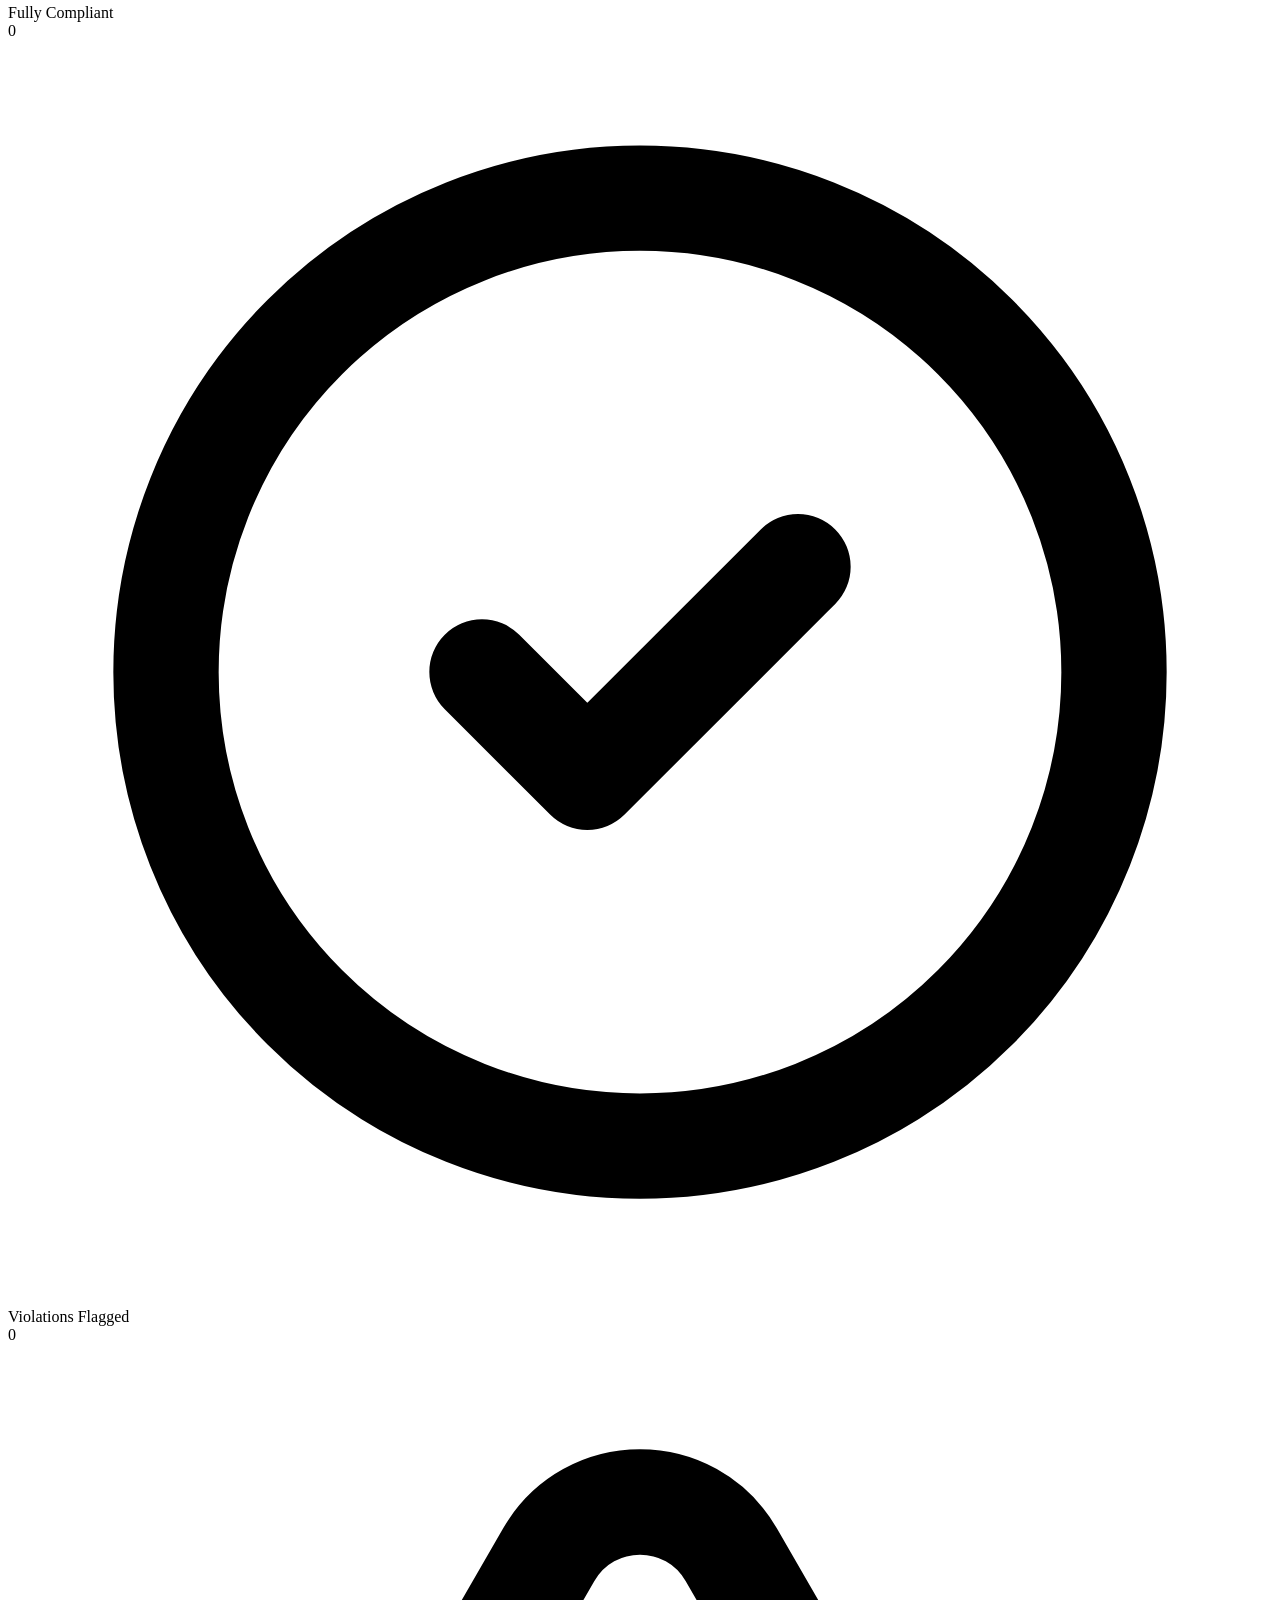
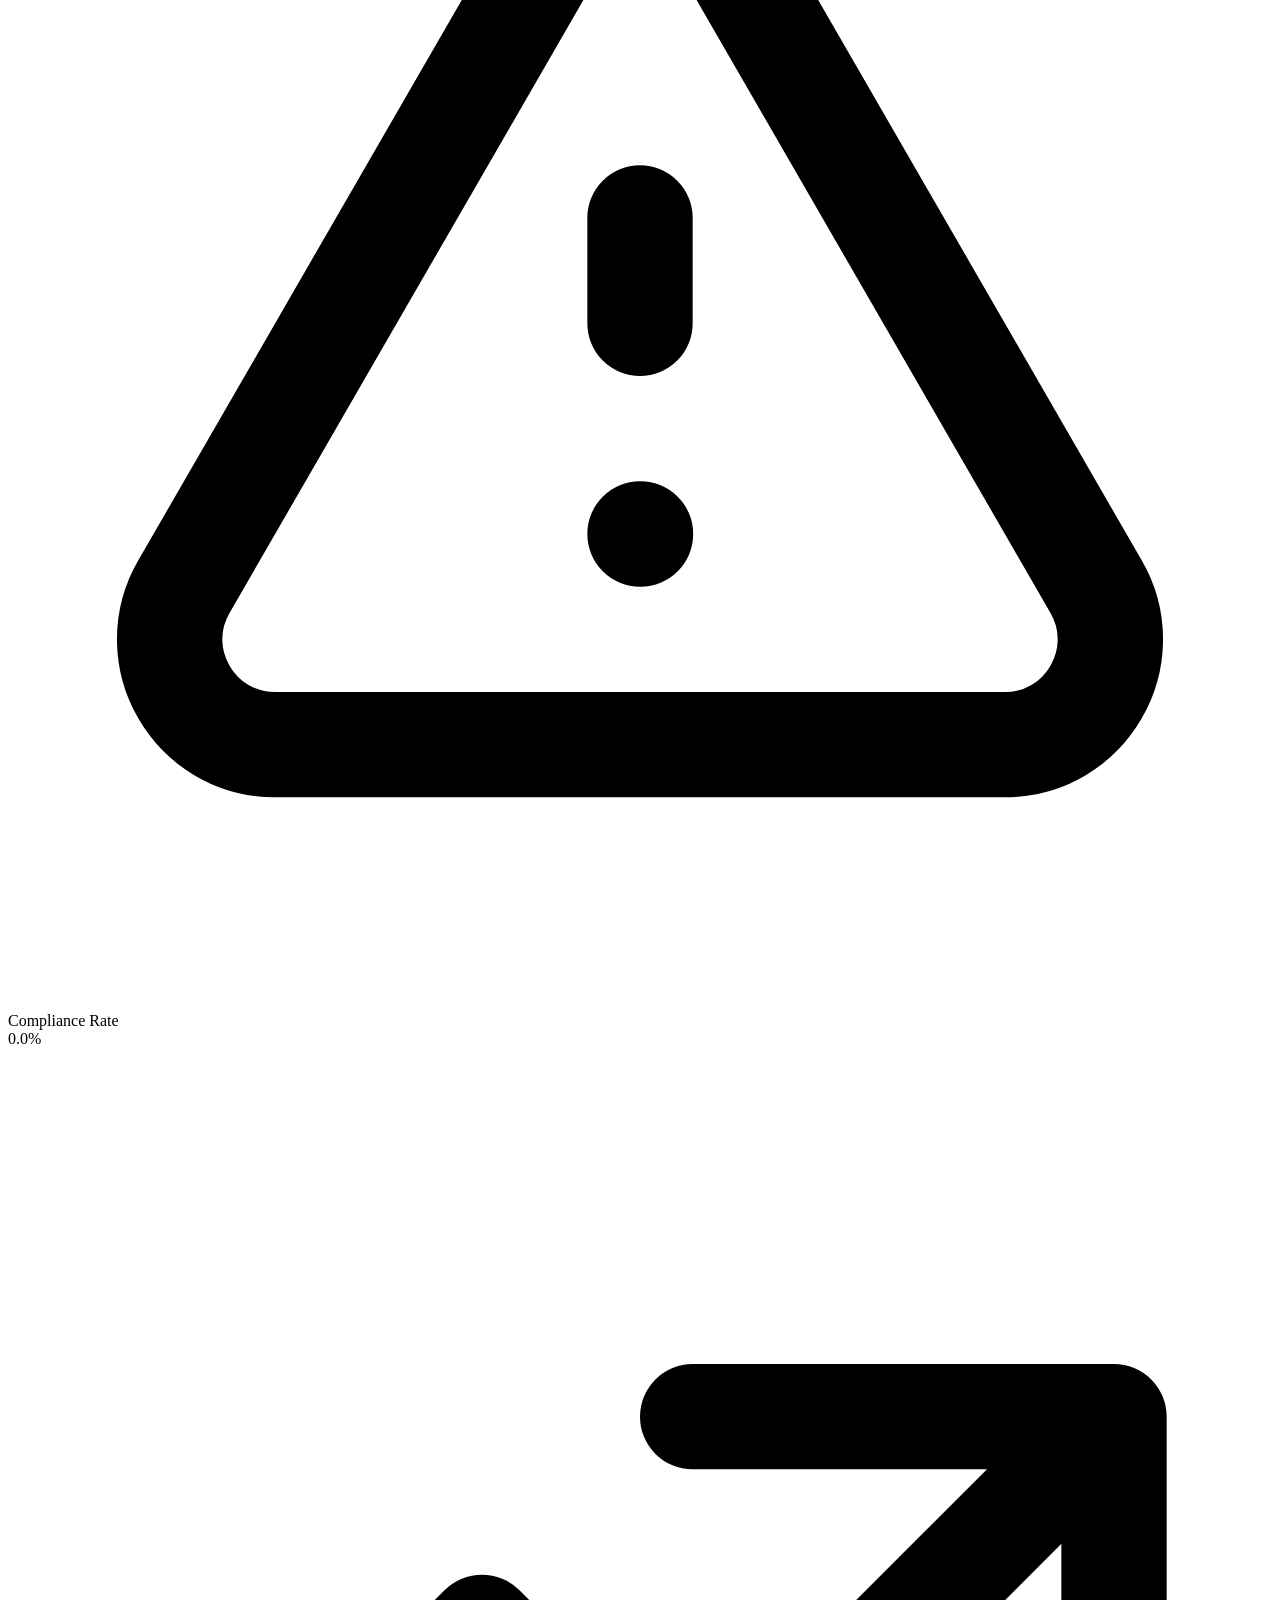
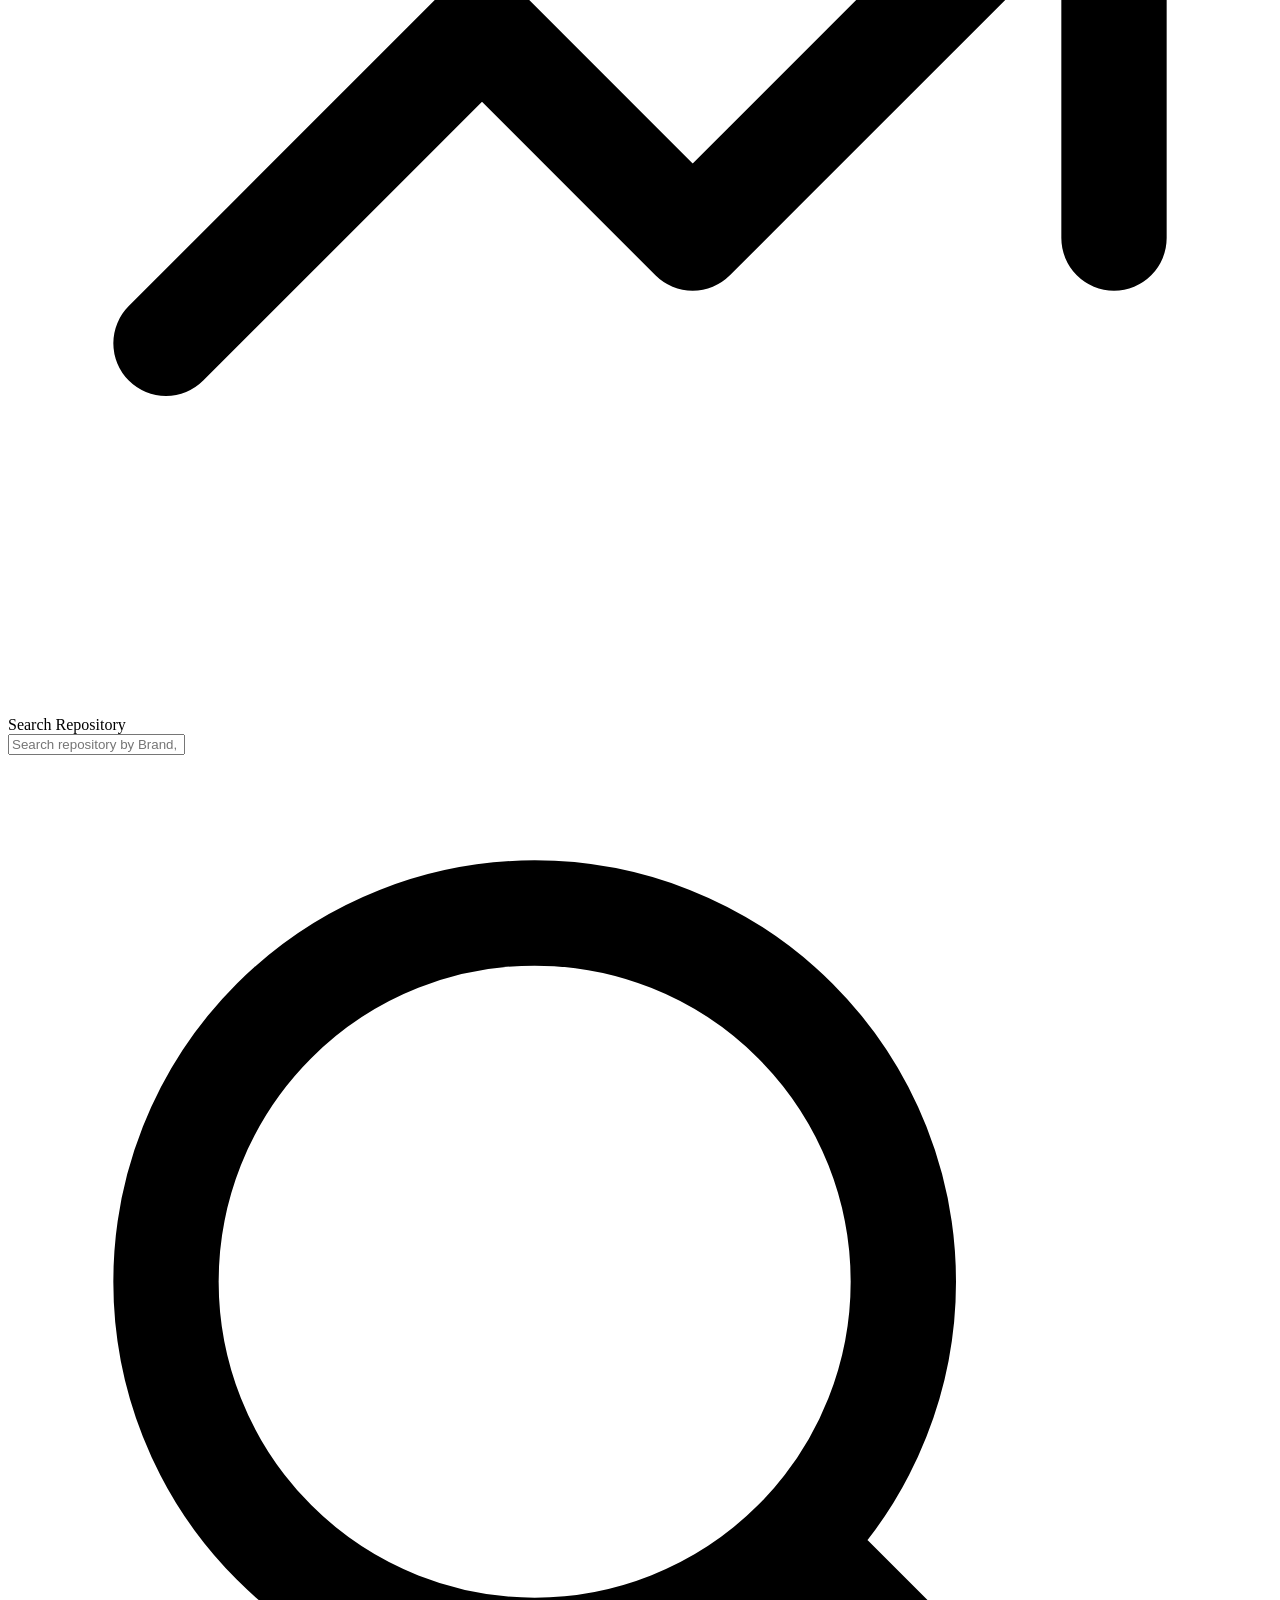
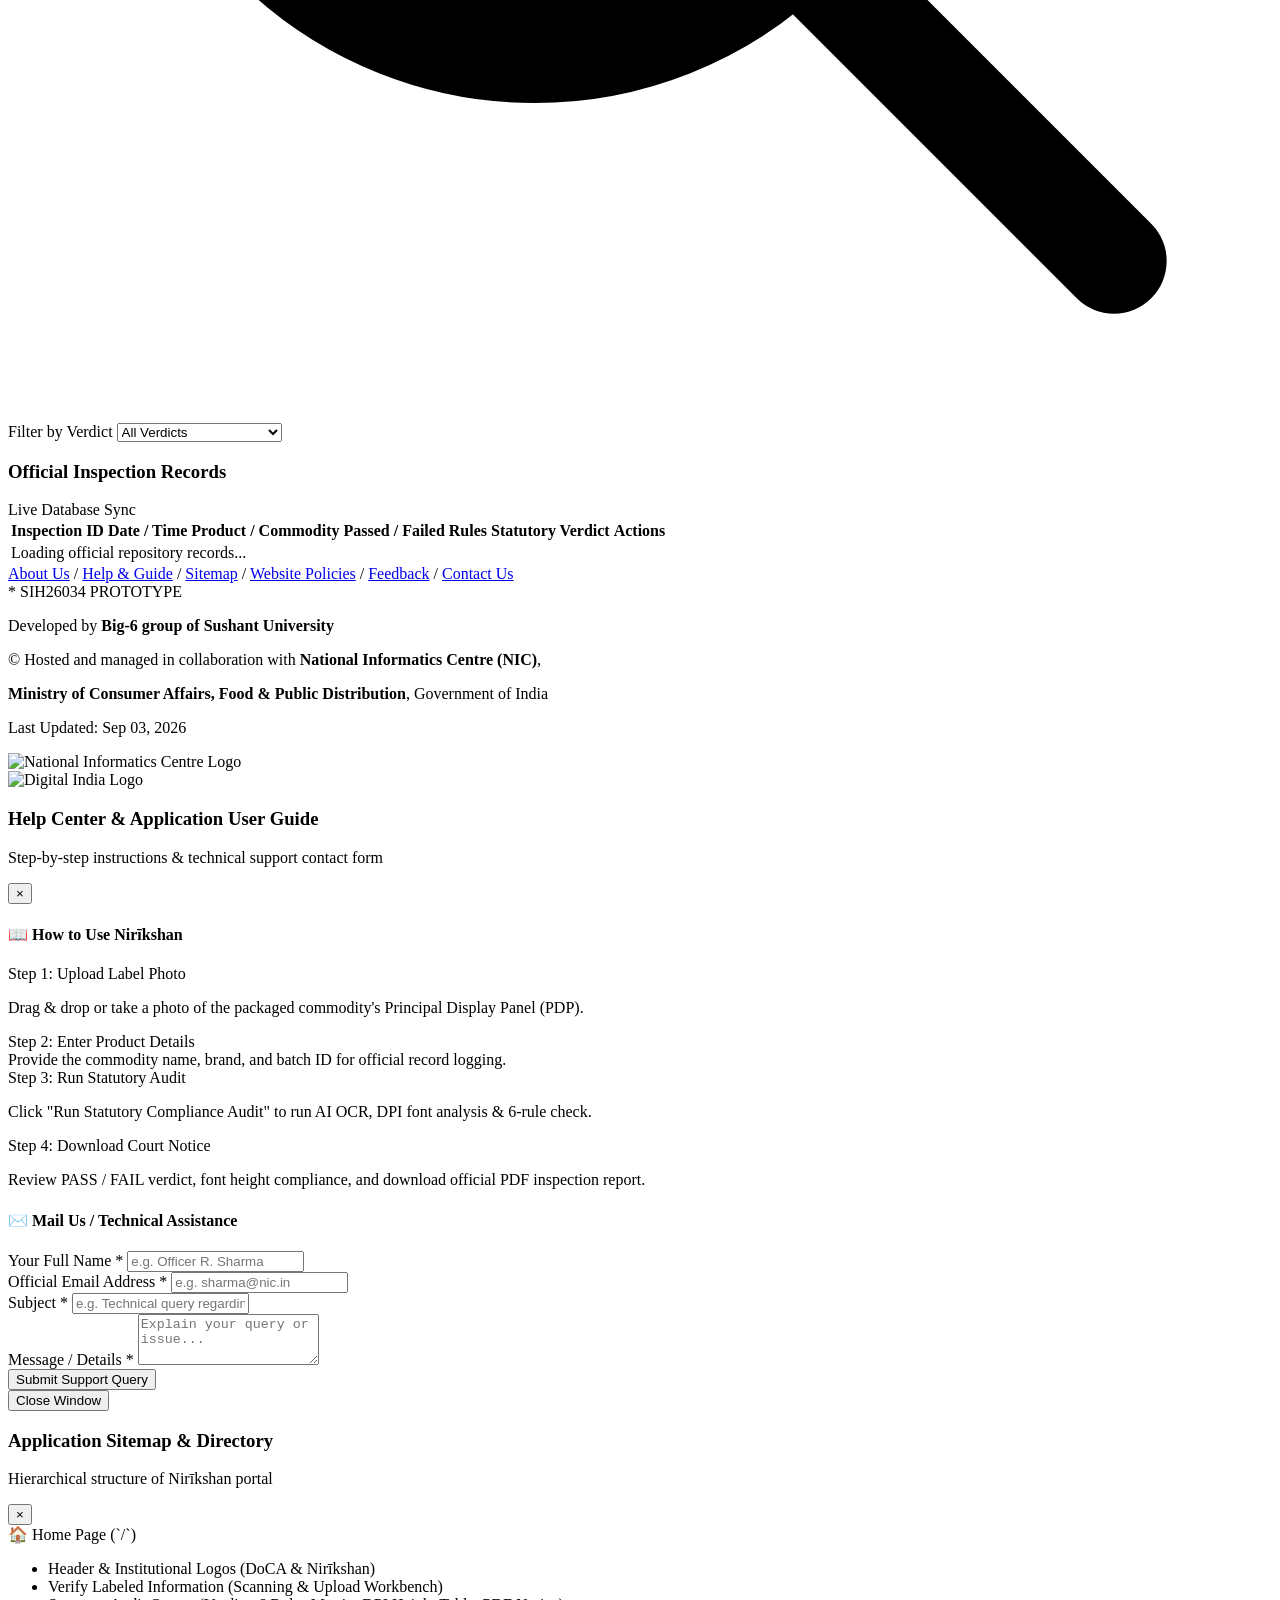
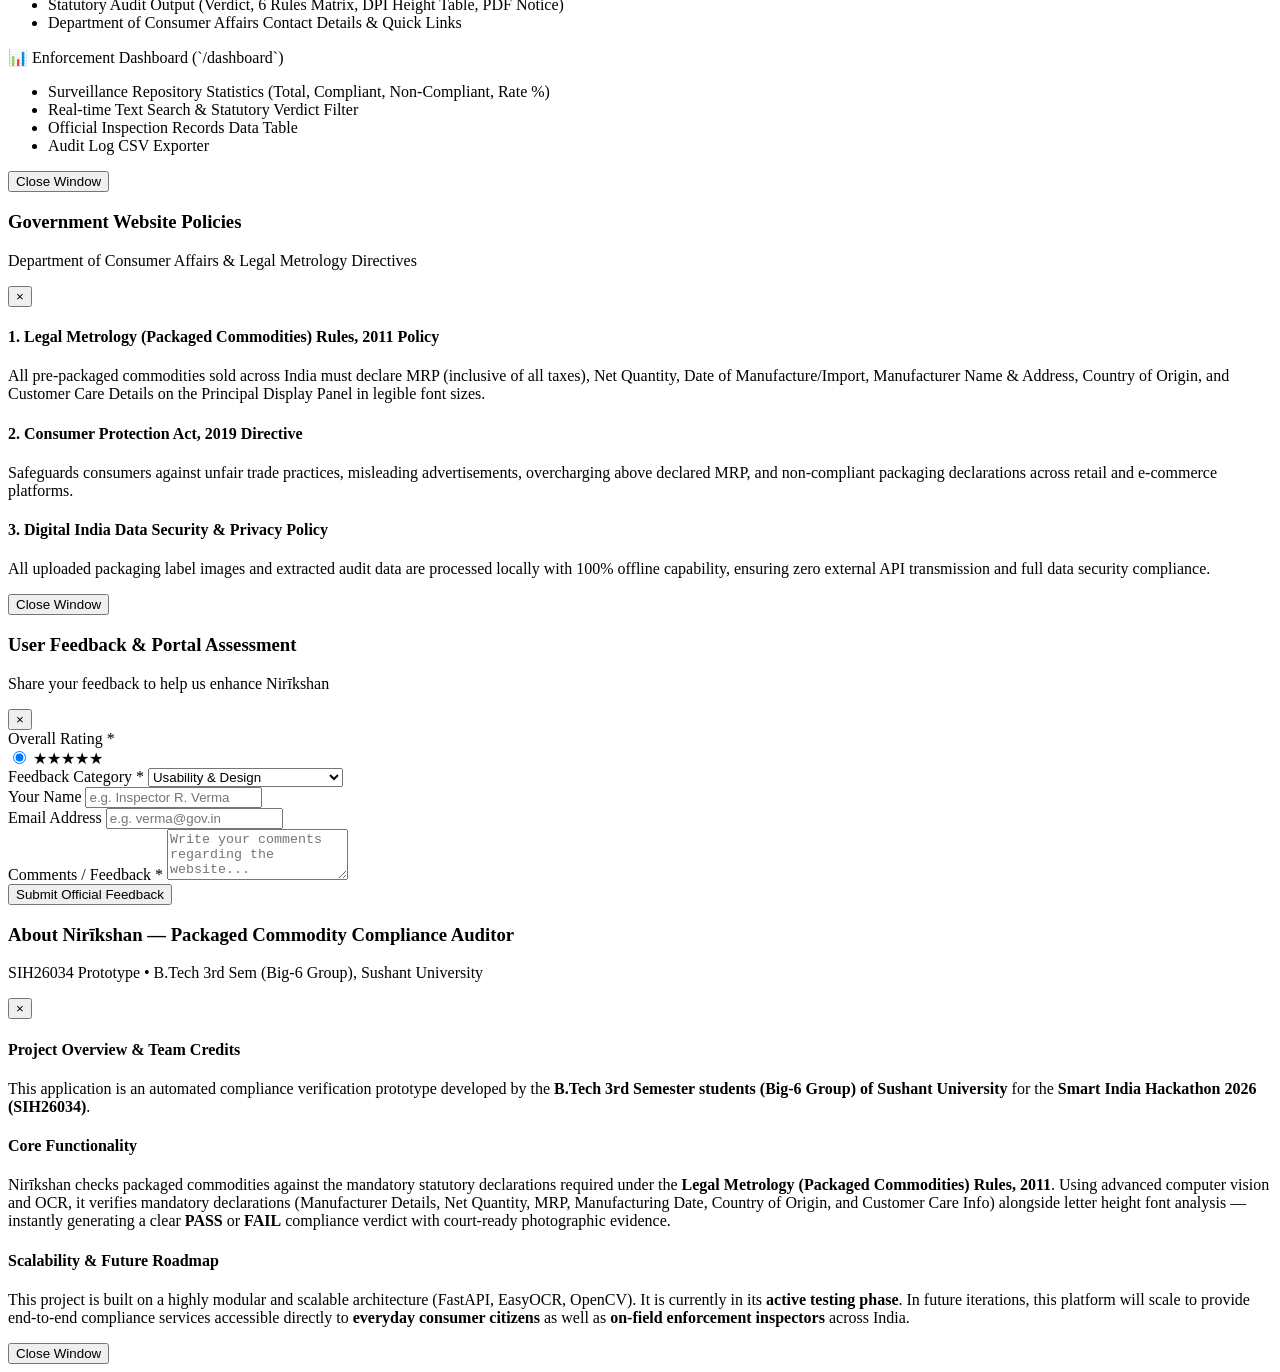
==== commit b3d30ccc: "Add Legal Metrology rules pop-up modal, metallic shimmer animation, dark mode blue text contrast, mo" ====
--- a/web/templates/dashboard.html
+++ b/web/templates/dashboard.html
@@ -37,6 +37,11 @@
                 <button id="lang-btn" onclick="toggleLanguage()" class="bg-[#006699] border border-blue-400 text-white px-2 py-0.5 rounded font-bold text-[11px]">
                     English / हिन्दी
                 </button>
+                <!-- Dedicated Dark / Light Mode Toggle Button -->
+                <button id="theme-toggle-btn" onclick="toggleTheme()" class="border border-yellow-500/50 bg-gray-900 text-yellow-300 hover:bg-black px-2.5 py-0.5 rounded font-bold text-[11px] flex items-center gap-1 transition shadow-sm" title="Toggle Light / Dark Mode">
+                    <span id="theme-icon">🌙</span>
+                    <span id="theme-text">Dark Mode</span>
+                </button>
                 <span class="sih-watermark-topright border-l border-gray-700 pl-2.5" title="SIH26034 Official Prototype">* SIH26034</span>
             </div>
         </div>
@@ -52,13 +57,21 @@
             <div class="flex items-center gap-2.5 sm:gap-3.5 max-w-full">
                 <a href="/" class="flex items-center gap-2.5 sm:gap-3 group max-w-full">
                     <img src="/assets/Logo.png" alt="Department of Consumer Affairs Official Seal" 
-                         class="h-11 sm:h-13 w-auto flex-shrink-0 transition transform group-hover:scale-105" />
+                         class="doca-header-logo h-10 sm:h-13 w-auto flex-shrink-0 transition transform group-hover:scale-105" />
                     
-                    <div class="h-9 sm:h-10 border-l border-gray-300 flex-shrink-0"></div>
+                    <div class="header-divider h-7 sm:h-10 border-l border-gray-300 flex-shrink-0"></div>
                     
                     <div class="min-w-0">
-                        <div class="flex items-center gap-1.5 flex-wrap">
-                            <span class="text-2xl sm:text-3xl font-black text-[#006699] tracking-wider leading-none">NIRĪKSHAN</span>
+                        <div class="flex items-center gap-2 flex-wrap">
+                            <!-- Animated Inspection Badge Logo -->
+                            <div class="relative flex items-center justify-center flex-shrink-0">
+                                <span class="absolute inline-flex h-6 w-6 rounded-full bg-[#006699]/30 animate-ping"></span>
+                                <div class="relative w-6 sm:w-7 h-6 sm:h-7 bg-gradient-to-tr from-[#003366] to-[#006699] rounded-lg shadow-sm flex items-center justify-center text-white border border-blue-400/40">
+                                    <svg class="w-3.5 h-3.5 sm:w-4 sm:h-4 text-yellow-300 animate-pulse" fill="none" stroke="currentColor" viewBox="0 0 24 24"><path stroke-linecap="round" stroke-linejoin="round" stroke-width="2.5" d="M9 12l2 2 4-4m6 2a9 9 0 11-18 0 9 9 0 0118 0z"/></svg>
+                                </div>
+                            </div>
+
+                            <span class="nirikshan-shimmer-text text-2xl sm:text-3xl font-black tracking-wider leading-none">NIRĪKSHAN</span>
                             <span class="text-[10px] font-mono text-gray-500 font-bold bg-gray-100 px-1.5 py-0.5 rounded border border-gray-300">* SIH26034</span>
                         </div>
                         <div class="text-xs sm:text-sm font-bold text-gray-800 leading-tight mt-0.5 truncate">
@@ -515,6 +528,32 @@
     <script src="/static/js/dashboard.js"></script>
 
     <script>
+        function toggleTheme() {
+            const isDark = document.body.classList.toggle('dark-mode');
+            localStorage.setItem('nirikshan-theme', isDark ? 'dark' : 'light');
+            updateThemeUI(isDark);
+        }
+
+        function updateThemeUI(isDark) {
+            const icon = document.getElementById('theme-icon');
+            const text = document.getElementById('theme-text');
+            if (icon && text) {
+                icon.innerText = isDark ? '☀️' : '🌙';
+                text.innerText = isDark ? 'Light Mode' : 'Dark Mode';
+            }
+        }
+
+        (function initTheme() {
+            const savedTheme = localStorage.getItem('nirikshan-theme');
+            if (savedTheme === 'dark' || (!savedTheme && window.matchMedia('(prefers-color-scheme: dark)').matches)) {
+                document.body.classList.add('dark-mode');
+                updateThemeUI(true);
+            } else {
+                document.body.classList.remove('dark-mode');
+                updateThemeUI(false);
+            }
+        })();
+
         function toggleHighContrast() {
             document.body.classList.toggle('high-contrast');
         }
